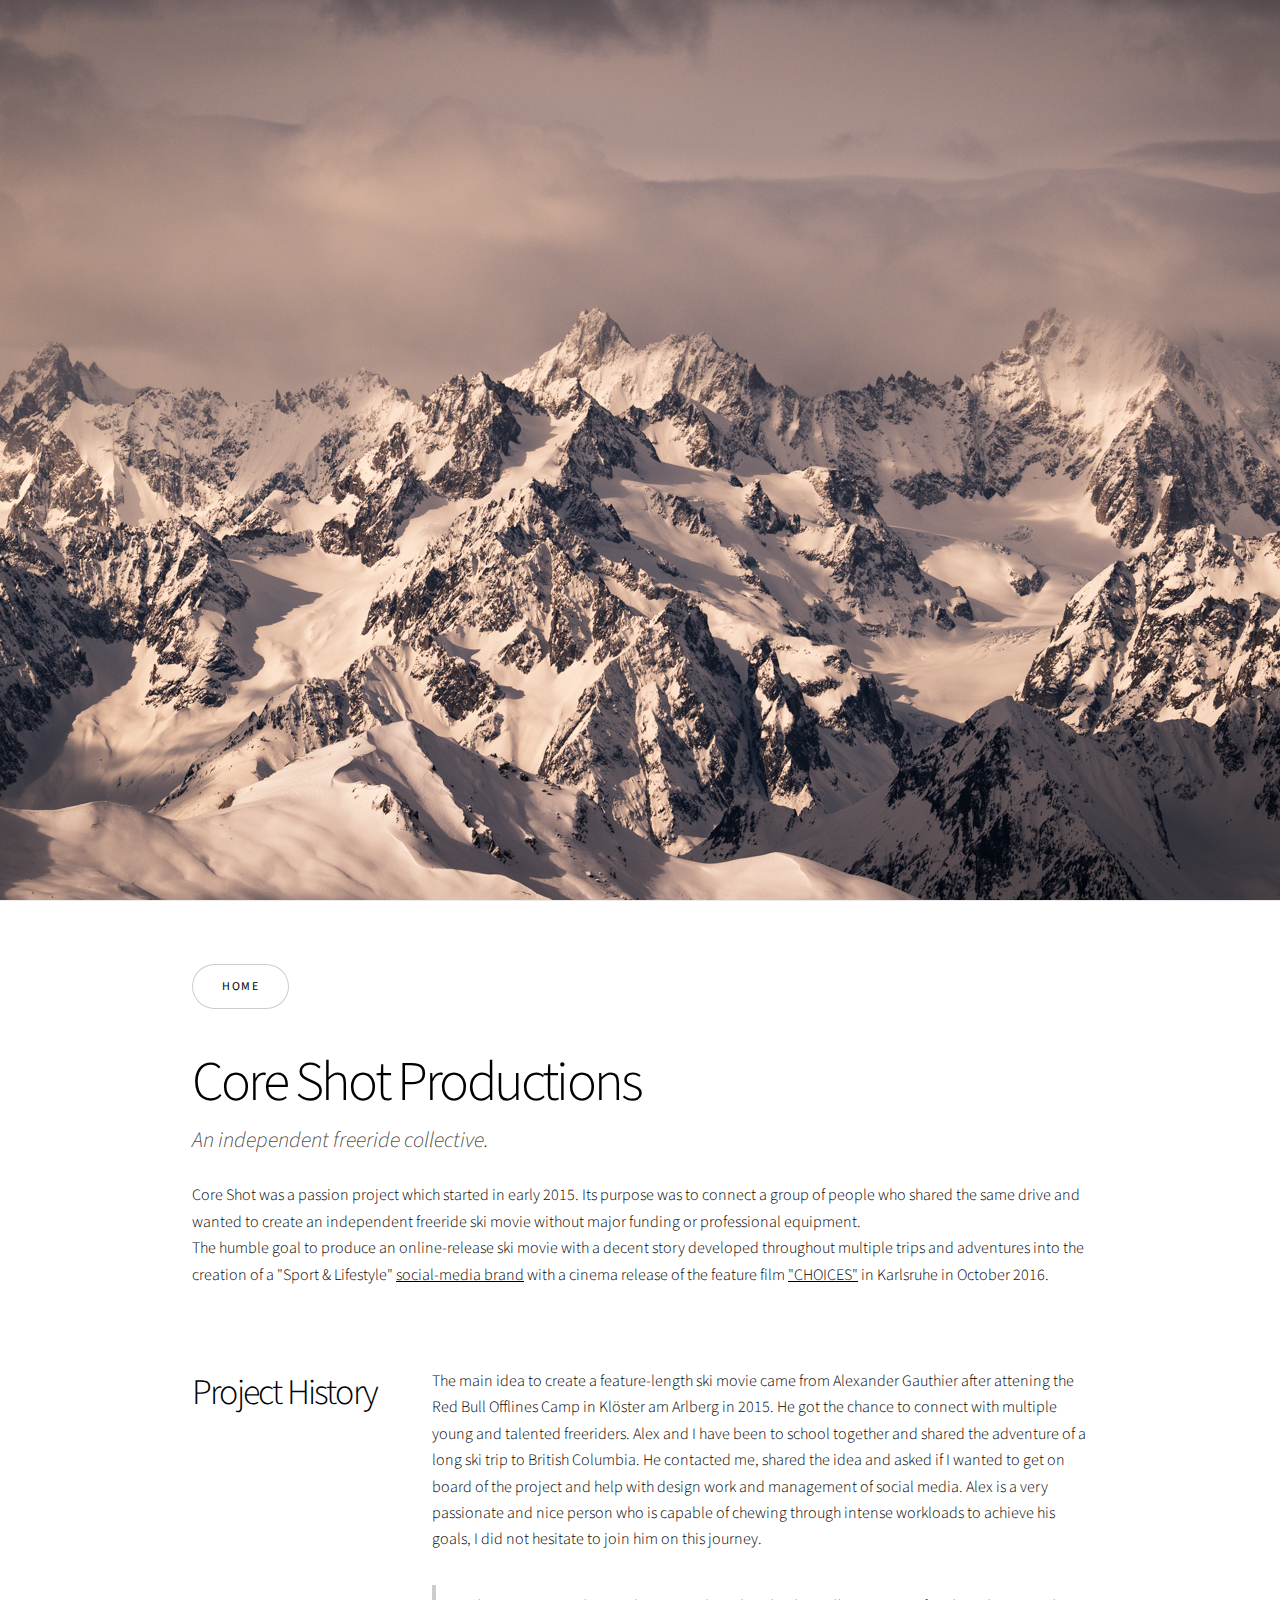
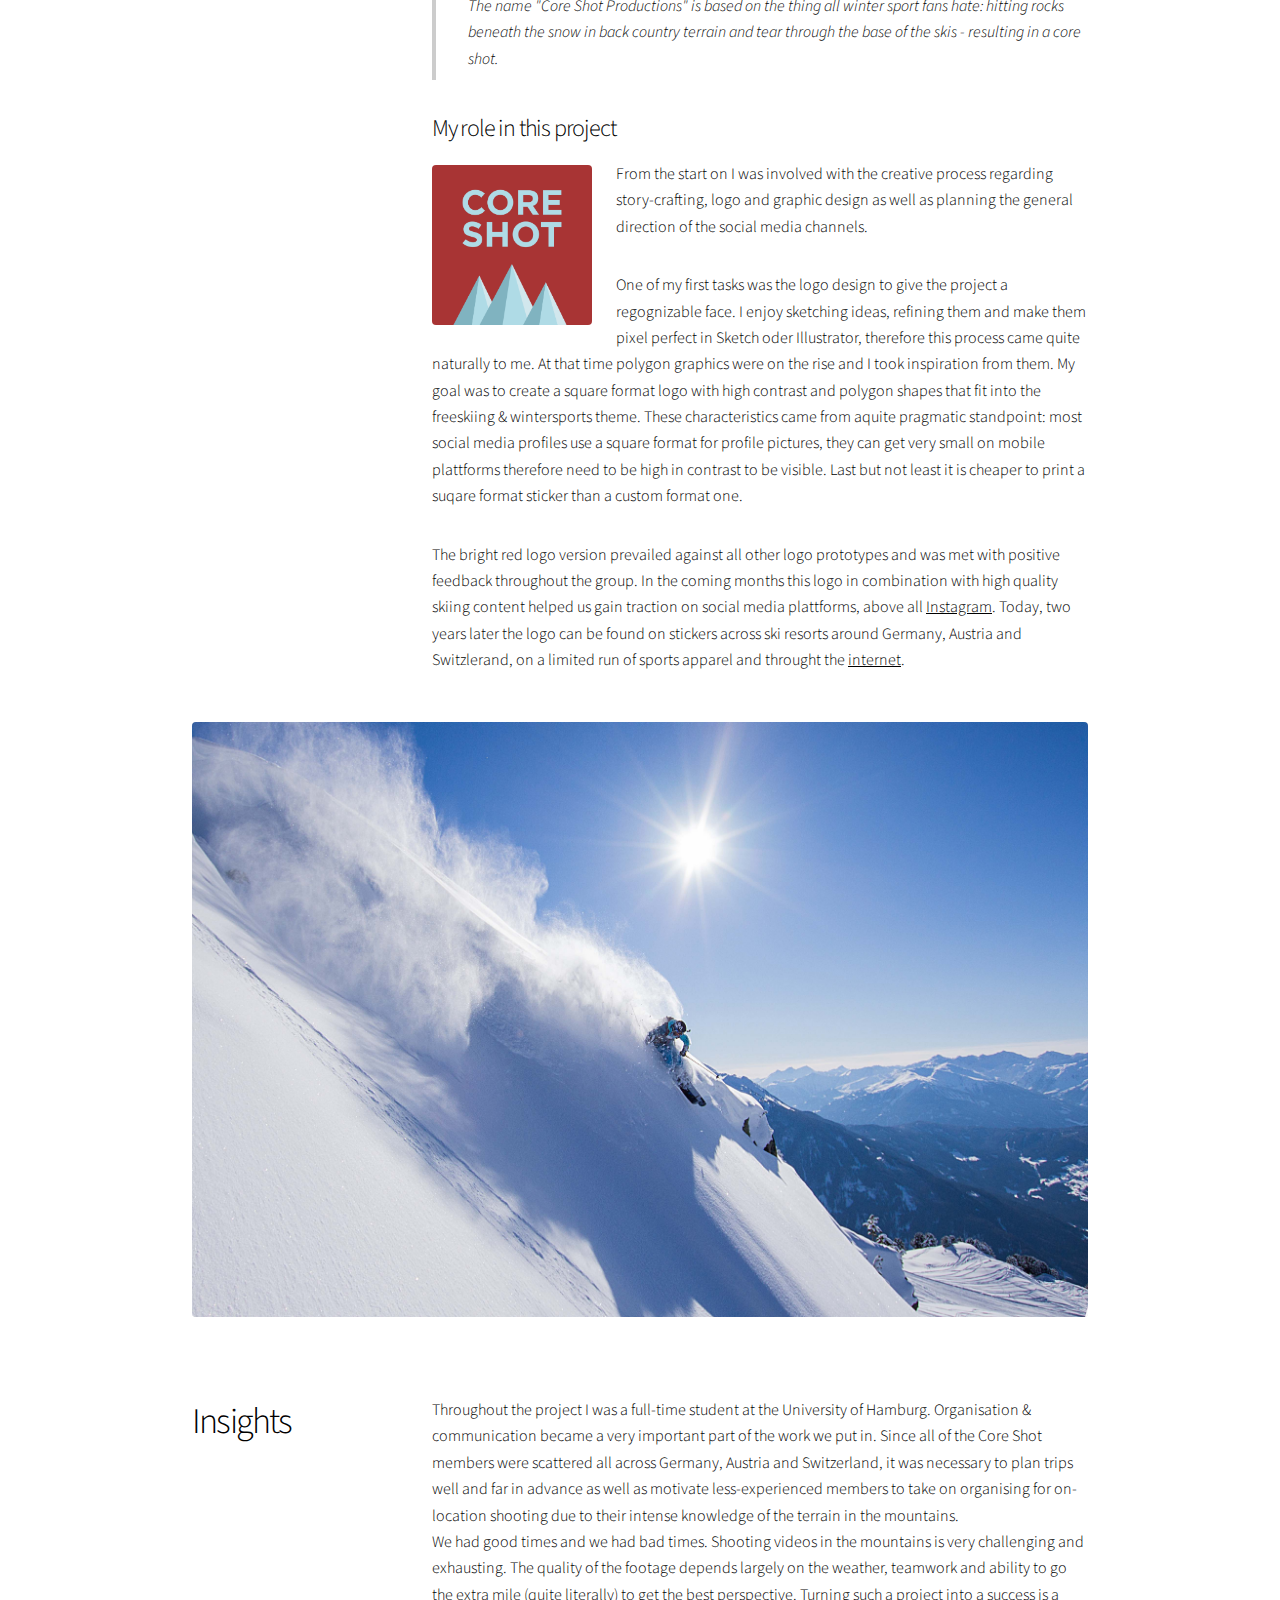
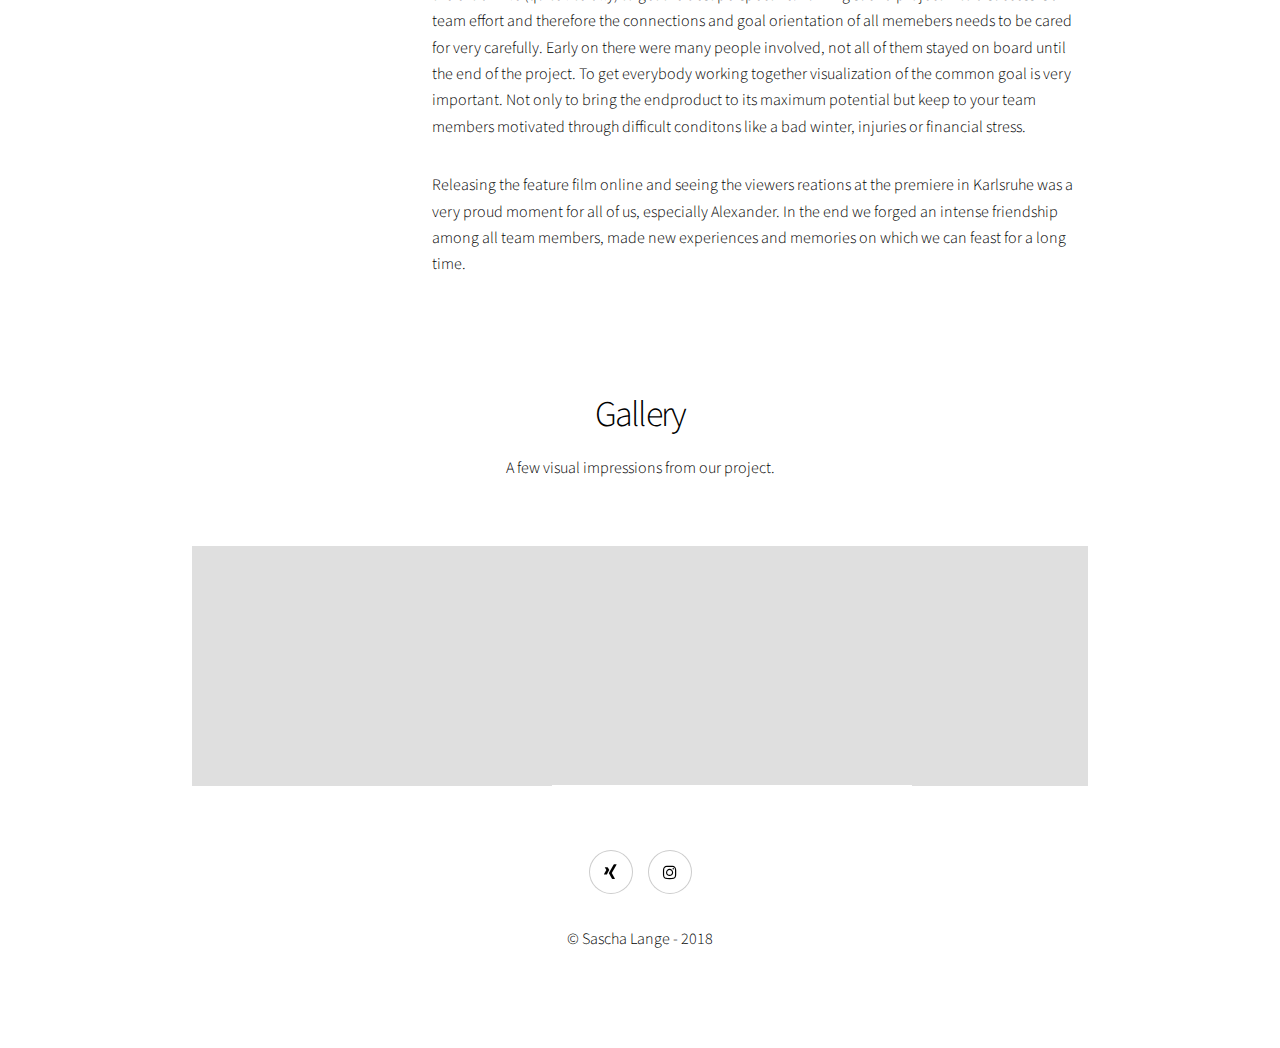
==== project1.html @ 3d16d7de "add: project detail pages" ====
<!DOCTYPE HTML>
<html>
	<head>
		<title>Sascha Lange</title>
		<meta charset="utf-8" />
		<meta name="viewport" content="width=device-width, initial-scale=1, user-scalable=no" />
		<link rel="stylesheet" href="assets/css/main.css" />
		<noscript><link rel="stylesheet" href="assets/css/noscript.css" /></noscript>
	</head>
	<body class="is-preload">

		<!-- Wrapper -->
			<div id="wrapper" class="divided">

					<!-- Top Image -->
					<section class="banner style2 image-position-center fullscreen onload-image-fade-in onload-content-fade-right">
						<div class="image">
							<img src="images/csp/pano.jpg" alt="" />
						</div>
					</section>

					<!-- Personal Project Part -->
					<section class="wrapper style1 align-left">
						<div class="inner">
							<ul class="actions">
								<li><a href="index.html" class="button default">Home</a></li>
							</ul>
							<!-- Abstract -->
							<div class="inner">
							<header>
							<h1>Core Shot Productions</h1>
							<p>An independent freeride collective.</p>
							</header>
							<p>Core Shot was a passion project which started in early 2015. Its purpose was to
								connect a group of people who shared the same drive and wanted to create an independent freeride ski movie without major funding or professional equipment. <br>
								The humble goal to produce an online-release ski movie with a decent story developed throughout multiple trips and adventures into the creation of a "Sport & Lifestyle" <a href="https://www.instagram.com/coreshotproductions/">social-media brand</a> with a cinema release of the feature film <a href="https://youtu.be/X77flBgc5w0">"CHOICES"</a> in Karlsruhe in October 2016.</p>
							<!-- Details -->
							<div class="index align-left">
								<section>
									<header>
										<h2>Project History<br>
										</h2>
									</header>
									<div class="content">
										
										<p>The main idea to create a feature-length ski movie came from Alexander Gauthier after attening the Red Bull Offlines Camp in Klöster am Arlberg in 2015. He got the chance to connect with multiple young and talented freeriders. Alex and I have been to school together and shared the adventure of a long ski trip to British Columbia. He contacted me, shared the idea and asked if I wanted to get on board of the project and help with design work and management of social media. Alex is a very passionate and nice person who is capable of chewing through intense workloads to achieve his goals, I did not hesitate to join him on this journey.</p>

										<blockquote>The name "Core Shot Productions" is based on the thing all winter sport fans hate: hitting rocks beneath the snow in back country terrain and tear through the base of the skis - resulting in a core shot. </blockquote>

										<h3>My role in this project</h3>
										<p><span class="image left lightbox"><img src="images/csp/logo.png" alt="" /></span>
											From the start on I was involved with the creative process regarding story-crafting, logo and graphic design as well as planning the general direction of the social media channels. <br>
											<p>One of my first tasks was the logo design to give the project a regognizable face. I enjoy sketching ideas, refining them and make them pixel perfect in Sketch oder Illustrator, therefore this process came quite naturally to me. At that time polygon graphics were on the rise and I took inspiration from them. My goal was to create a square format logo with high contrast and polygon shapes that fit into the freeskiing & wintersports theme.
											These characteristics came from aquite pragmatic standpoint: most social media profiles use a square format for profile pictures, they can get very small on mobile plattforms therefore need to be high in contrast to be visible. Last but not least it is cheaper to print a suqare format sticker than a custom format one.</p>
											The bright red logo version prevailed against all other logo prototypes and was met with positive feedback throughout the group. In the coming months this logo in combination with high quality skiing content helped us gain traction on social media plattforms, above all <a href="https://www.instagram.com/coreshotproductions/">Instagram</a>.
											Today, two years later the logo can be found on stickers across ski resorts around Germany, Austria and Switzlerand, on a limited run of sports apparel and throught the <a href="https://www.freeskiers.net/freeskiers-net-news/core-shot-productions-choices.html">internet</a>.
											</p>
									</div>
								</section>
							</div>
						</div>
					
					<!-- Main Photo -->

					<div class="banner">
						<div class="image fit">
							<img src="images/csp/01.jpg" alt="">
						</div>
					</div>


					<!-- Personal Project Part 2-->

						<div class="inner">
							<div class="index align-left">
								<section>
									<header>
										<h2>Insights<br>
										</h2>
									</header>
									<div class="content">
										<p>Throughout the project I was a full-time student at the University of Hamburg. Organisation & communication became a very important part of the work we put in. Since all of the Core Shot members were scattered all across Germany, Austria and Switzerland, it was necessary to plan trips well and far in advance as well as motivate less-experienced members to take on organising for on-location shooting due to their intense knowledge of the terrain in the mountains.<br>
										We had good times and we had bad times. Shooting videos in the mountains is very challenging and exhausting. The quality of the footage depends largely on the weather, teamwork and ability to go the extra mile (quite literally) to get the best perspective. Turning such a project into a success is a team effort and therefore the connections and goal orientation of all memebers needs to be cared for very carefully.
										Early on there were many people involved, not all of them stayed on board until the end of the project. To get everybody working together visualization of the common goal is very important. Not only to bring the endproduct to its maximum potential but keep to your team members motivated through difficult conditons like a bad winter, injuries or financial stress.
										</p>
										<p>
										Releasing the feature film online and seeing the viewers reations at the premiere in Karlsruhe was a very proud moment for all of us, especially Alexander. In the end we forged an intense friendship among all team members, made new experiences and memories on which we can feast for a long time.
										</p>
									</div>
								</section>
							</div>
						</div>
						<!-- Gallery -->

						<section class="wrapper style1 align-center">
							<div class="inner">
								<h2>Gallery</h2>
								<p>A few visual impressions from our project.</p>
							</div>

							<!-- Picture Elements -->
							<div class="gallery style2 medium lightbox onscroll-fade-in">
								<article>
									<a href="images/csp/00.jpg" class="image">
										<img src="images/csp/00.jpg" alt="" />
									</a>
									<div class="caption">
										<!-- <h3>Title</h3>
										<p>Lorem ipsum dolor amet, consectetur magna etiam elit. Etiam sed ultrices.</p> -->
										<ul class="actions fixed">
											<li><span class="button small">Details</span></li>
										</ul>
									</div>
								</article>
								<article>
									<a href="images/csp/01.jpg" class="image">
										<img src="images/csp/01.jpg" alt="" />
									</a>
									<div class="caption">
										<!-- <h3>Title</h3>
										<p>Lorem ipsum dolor amet, consectetur magna etiam elit. Etiam sed ultrices.</p> -->
										<ul class="actions fixed">
											<li><span class="button small">Details</span></li>
										</ul>
									</div>
								</article>
								<article>
									<a href="images/csp/02.jpg" class="image">
										<img src="images/csp/02.jpg" alt="" />
									</a>
									<div class="caption">
										<!-- <h3>Title</h3>
										<p>Lorem ipsum dolor amet, consectetur magna etiam elit. Etiam sed ultrices.</p> -->
										<ul class="actions fixed">
											<li><span class="button small">Details</span></li>
										</ul>
									</div>
								</article>
								<article>
									<a href="images/csp/03.jpg" class="image">
										<img src="images/csp/03.jpg" alt="" />
									</a>
									<div class="caption">
										<!-- <h3>Title</h3>
										<p>Lorem ipsum dolor amet, consectetur magna etiam elit. Etiam sed ultrices.</p> -->
										<ul class="actions fixed">
											<li><span class="button small">Details</span></li>
										</ul>
									</div>
								</article>
								<article>
									<a href="images/csp/04.jpg" class="image">
										<img src="images/csp/04.jpg" alt="" />
									</a>
									<div class="caption">
										<!-- <h3>Title</h3>
										<p>Lorem ipsum dolor amet, consectetur magna etiam elit. Etiam sed ultrices.</p> -->
										<ul class="actions fixed">
											<li><span class="button small">Details</span></li>
										</ul>
									</div>
								</article>
								<article>
									<a href="images/csp/05.jpg" class="image">
										<img src="images/csp/05.jpg" alt="" />
									</a>
									<div class="caption">
										<!-- <h3>Title</h3>
										<p>Lorem ipsum dolor amet, consectetur magna etiam elit. Etiam sed ultrices.</p> -->
										<ul class="actions fixed">
											<li><span class="button small">Details</span></li>
										</ul>
									</div>
								</article>
								<article>
									<a href="images/csp/06.jpg" class="image">
										<img src="images/csp/06.jpg" alt="" />
									</a>
									<div class="caption">
										<!-- <h3>Title</h3>
										<p>Lorem ipsum dolor amet, consectetur magna etiam elit. Etiam sed ultrices.</p> -->
										<ul class="actions fixed">
											<li><span class="button small">Details</span></li>
										</ul>
									</div>
								</article>
								<article>
									<a href="images/csp/07.jpg" class="image">
										<img src="images/csp/07.jpg" alt="" />
									</a>
									<div class="caption">
										<!-- <h3>Title</h3>
										<p>Lorem ipsum dolor amet, consectetur magna etiam elit. Etiam sed ultrices.</p> -->
										<ul class="actions fixed">
											<li><span class="button small">Details</span></li>
										</ul>
									</div>
								</article>
							</div>



					</section>

				
					
				

				<!-- Footer -->
					<footer class="wrapper style1 align-center">
						<div class="inner">
							<ul class="icons">
								<li><a href="https://www.xing.com/profile/Sascha_Lange65" class="icon style2 fa-xing"><span class="label">LinkedIn</span></a></li>
								<li><a href="https://www.instagram.com/slshdot/" class="icon style2 fa-instagram"><span class="label">Instagram</span></a></li>
								<!-- <li><a href="#" class="icon style2 fa-envelope"><span class="label">Email</span></a></li> -->
							</ul>
							<p>&copy; Sascha Lange - 2018
						</div>
					</footer>

			</div>

		<!-- Scripts -->
			<script src="assets/js/jquery.min.js"></script>
			<script src="assets/js/jquery.scrollex.min.js"></script>
			<script src="assets/js/jquery.scrolly.min.js"></script>
			<script src="assets/js/browser.min.js"></script>
			<script src="assets/js/breakpoints.min.js"></script>
			<script src="assets/js/util.js"></script>
			<script src="assets/js/main.js"></script>

	</body>
</html>
---- assets/css/main.css ----
@import url(font-awesome.min.css);
@import url("https://fonts.googleapis.com/css?family=Source+Sans+Pro:300,300i,400,400i");

/*
	Story by HTML5 UP
	html5up.net | @ajlkn
	Free for personal and commercial use under the CCA 3.0 license (html5up.net/license)
*/

html, body, div, span, applet, object,
iframe, h1, h2, h3, h4, h5, h6, p, blockquote,
pre, a, abbr, acronym, address, big, cite,
code, del, dfn, em, img, ins, kbd, q, s, samp,
small, strike, strong, sub, sup, tt, var, b,
u, i, center, dl, dt, dd, ol, ul, li, fieldset,
form, label, legend, table, caption, tbody,
tfoot, thead, tr, th, td, article, aside,
canvas, details, embed, figure, figcaption,
footer, header, hgroup, menu, nav, output, ruby,
section, summary, time, mark, audio, video {
	margin: 0;
	padding: 0;
	border: 0;
	font-size: 100%;
	font: inherit;
	vertical-align: baseline;}

article, aside, details, figcaption, figure,
footer, header, hgroup, menu, nav, section {
	display: block;}

body {
	line-height: 1;
}

ol, ul {
	list-style: none;
}

blockquote, q {
	quotes: none;
}

	blockquote:before, blockquote:after, q:before, q:after {
		content: '';
		content: none;
	}

table {
	border-collapse: collapse;
	border-spacing: 0;
}

body {
	-webkit-text-size-adjust: none;
}

mark {
	background-color: transparent;
	color: inherit;
}

input::-moz-focus-inner {
	border: 0;
	padding: 0;
}

input, select, textarea {
	-moz-appearance: none;
	-webkit-appearance: none;
	-ms-appearance: none;
	appearance: none;
}

/* Basic */

	@-ms-viewport {
		width: device-width;
	}

	body {
		-ms-overflow-style: scrollbar;
	}

	@media screen and (max-width: 480px) {

		html, body {
			min-width: 320px;
		}

	}

	html {
		box-sizing: border-box;
	}

	*, *:before, *:after {
		box-sizing: inherit;
	}

	body {
		background: #ffffff;
	}

		body.is-preload *, body.is-preload *:before, body.is-preload *:after {
			-moz-animation: none !important;
			-webkit-animation: none !important;
			-ms-animation: none !important;
			animation: none !important;
			-moz-transition: none !important;
			-webkit-transition: none !important;
			-ms-transition: none !important;
			transition: none !important;
		}

/* Type */

	html {
		font-size: 18pt;
	}

		@media screen and (max-width: 1680px) {

			html {
				font-size: 14pt;
			}

		}

		@media screen and (max-width: 1280px) {

			html {
				font-size: 12pt;
			}

		}

		@media screen and (max-width: 736px) {

			html {
				font-size: 11pt;
			}

		}

		@media screen and (max-width: 360px) {

			html {
				font-size: 10pt;
			}

		}

	body {
		background-color: #ffffff;
		color: #000000;
	}

	body, input, select, textarea {
		font-family: "Source Sans Pro", Helvetica, sans-serif;
		font-size: 1rem;
		font-weight: 300;
		line-height: 1.65;
	}

	a {
		-moz-transition: color 0.2s ease-in-out;
		-webkit-transition: color 0.2s ease-in-out;
		-ms-transition: color 0.2s ease-in-out;
		transition: color 0.2s ease-in-out;
		text-decoration: underline;
	}

		a:hover {
			text-decoration: none;
		}

	strong, b {
		font-weight: 400;
	}

	em, i {
		font-style: italic;
	}

	p {
		margin: 0 0 2rem 0;
	}

		p.major {
			font-size: 1.25rem;
		}

	h1, h2, h3, h4, h5, h6 {
		font-weight: 300;
		line-height: 1.375;
		letter-spacing: -0.05em;
		margin: 0 0 1rem 0;
	}

		h1 a, h2 a, h3 a, h4 a, h5 a, h6 a {
			color: inherit;
			text-decoration: none;
		}

	h1 {
		font-size: 3.5rem;
		line-height: 1.2;
	}

	h2 {
		font-size: 2.25rem;
	}

	h3 {
		font-size: 1.5rem;
	}

	h4 {
		font-size: 1.1rem;
	}

	h5 {
		font-size: 0.9rem;
	}

	h6 {
		font-size: 0.7rem;
	}

	sub {
		font-size: 0.8rem;
		position: relative;
		top: 0.5rem;
	}

	sup {
		font-size: 0.8rem;
		position: relative;
		top: -0.5rem;
	}

	blockquote {
		border-left: solid 4px;
		font-style: italic;
		margin: 0 0 2rem 0;
		padding: 0.5rem 0 0.5rem 2rem;
	}

	code {
		border-radius: 4px;
		font-family: "Courier New", monospace;
		font-size: 0.9em;
		margin: 0 0.25rem;
		padding: 0.25rem 0.325rem;
	}

	pre {
		-webkit-overflow-scrolling: touch;
		font-family: "Courier New", monospace;
		font-size: 0.9em;
		margin: 0 0 2rem 0;
	}

		pre code {
			display: block;
			line-height: 1.5;
			padding: 0.75rem 1rem;
			overflow-x: auto;
		}

	hr {
		border: 0;
		border-bottom: solid 1px;
		margin: 2.5rem 0;
	}

		hr.major {
			margin: 3.5rem 0;
		}

	.align-left {
		text-align: left;
	}

	.align-center {
		text-align: center;
	}

	.align-right {
		text-align: right;
	}

	@media screen and (max-width: 736px) {

		p.major {
			font-size: 1.1rem;
		}

		h1 {
			font-size: 2.5rem;
		}

		h2 {
			font-size: 2rem;
		}

		h3 {
			font-size: 1.25rem;
		}

		h4 {
			font-size: 1rem;
		}

	}

	input, select, textarea {
		color: #000000;
	}

	a {
		color: #000000;
	}

		a:hover {
			color: #47D3E5;
		}

	strong, b {
		color: #000000;
	}

	h1, h2, h3, h4, h5, h6 {
		color: #000000;
	}

	blockquote {
		border-left-color: rgba(0, 0, 0, 0.2);
	}

	code {
		background: rgba(0, 0, 0, 0.05);
		border-color: rgba(0, 0, 0, 0.2);
	}

	hr {
		border-bottom-color: rgba(0, 0, 0, 0.2);
	}

/* Row */

	.row {
		display: flex;
		flex-wrap: wrap;
		box-sizing: border-box;
		align-items: stretch;
	}

		.row > * {
			box-sizing: border-box;
		}

		.row.gtr-uniform > * > :last-child {
			margin-bottom: 0;
		}

		.row.aln-left {
			justify-content: flex-start;
		}

		.row.aln-center {
			justify-content: center;
		}

		.row.aln-right {
			justify-content: flex-end;
		}

		.row.aln-top {
			align-items: flex-start;
		}

		.row.aln-middle {
			align-items: center;
		}

		.row.aln-bottom {
			align-items: flex-end;
		}

		.row > .imp {
			order: -1;
		}

		.row > .col-1 {
			width: 8.3333333333%;
		}

		.row > .off-1 {
			margin-left: 8.3333333333%;
		}

		.row > .col-2 {
			width: 16.6666666667%;
		}

		.row > .off-2 {
			margin-left: 16.6666666667%;
		}

		.row > .col-3 {
			width: 25%;
		}

		.row > .off-3 {
			margin-left: 25%;
		}

		.row > .col-4 {
			width: 33.3333333333%;
		}

		.row > .off-4 {
			margin-left: 33.3333333333%;
		}

		.row > .col-5 {
			width: 41.6666666667%;
		}

		.row > .off-5 {
			margin-left: 41.6666666667%;
		}

		.row > .col-6 {
			width: 50%;
		}

		.row > .off-6 {
			margin-left: 50%;
		}

		.row > .col-7 {
			width: 58.3333333333%;
		}

		.row > .off-7 {
			margin-left: 58.3333333333%;
		}

		.row > .col-8 {
			width: 66.6666666667%;
		}

		.row > .off-8 {
			margin-left: 66.6666666667%;
		}

		.row > .col-9 {
			width: 75%;
		}

		.row > .off-9 {
			margin-left: 75%;
		}

		.row > .col-10 {
			width: 83.3333333333%;
		}

		.row > .off-10 {
			margin-left: 83.3333333333%;
		}

		.row > .col-11 {
			width: 91.6666666667%;
		}

		.row > .off-11 {
			margin-left: 91.6666666667%;
		}

		.row > .col-12 {
			width: 100%;
		}

		.row > .off-12 {
			margin-left: 100%;
		}

		.row.gtr-0 {
			margin-top: 0;
			margin-left: 0rem;
		}

			.row.gtr-0 > * {
				padding: 0 0 0 0rem;
			}

			.row.gtr-0.gtr-uniform {
				margin-top: 0rem;
			}

				.row.gtr-0.gtr-uniform > * {
					padding-top: 0rem;
				}

		.row.gtr-25 {
			margin-top: 0;
			margin-left: -0.5rem;
		}

			.row.gtr-25 > * {
				padding: 0 0 0 0.5rem;
			}

			.row.gtr-25.gtr-uniform {
				margin-top: -0.5rem;
			}

				.row.gtr-25.gtr-uniform > * {
					padding-top: 0.5rem;
				}

		.row.gtr-50 {
			margin-top: 0;
			margin-left: -1rem;
		}

			.row.gtr-50 > * {
				padding: 0 0 0 1rem;
			}

			.row.gtr-50.gtr-uniform {
				margin-top: -1rem;
			}

				.row.gtr-50.gtr-uniform > * {
					padding-top: 1rem;
				}

		.row {
			margin-top: 0;
			margin-left: -2rem;
		}

			.row > * {
				padding: 0 0 0 2rem;
			}

			.row.gtr-uniform {
				margin-top: -2rem;
			}

				.row.gtr-uniform > * {
					padding-top: 2rem;
				}

		.row.gtr-150 {
			margin-top: 0;
			margin-left: -3rem;
		}

			.row.gtr-150 > * {
				padding: 0 0 0 3rem;
			}

			.row.gtr-150.gtr-uniform {
				margin-top: -3rem;
			}

				.row.gtr-150.gtr-uniform > * {
					padding-top: 3rem;
				}

		.row.gtr-200 {
			margin-top: 0;
			margin-left: -4rem;
		}

			.row.gtr-200 > * {
				padding: 0 0 0 4rem;
			}

			.row.gtr-200.gtr-uniform {
				margin-top: -4rem;
			}

				.row.gtr-200.gtr-uniform > * {
					padding-top: 4rem;
				}

		@media screen and (max-width: 1680px) {

			.row {
				display: flex;
				flex-wrap: wrap;
				box-sizing: border-box;
				align-items: stretch;
			}

				.row > * {
					box-sizing: border-box;
				}

				.row.gtr-uniform > * > :last-child {
					margin-bottom: 0;
				}

				.row.aln-left {
					justify-content: flex-start;
				}

				.row.aln-center {
					justify-content: center;
				}

				.row.aln-right {
					justify-content: flex-end;
				}

				.row.aln-top {
					align-items: flex-start;
				}

				.row.aln-middle {
					align-items: center;
				}

				.row.aln-bottom {
					align-items: flex-end;
				}

				.row > .imp-xlarge {
					order: -1;
				}

				.row > .col-1-xlarge {
					width: 8.3333333333%;
				}

				.row > .off-1-xlarge {
					margin-left: 8.3333333333%;
				}

				.row > .col-2-xlarge {
					width: 16.6666666667%;
				}

				.row > .off-2-xlarge {
					margin-left: 16.6666666667%;
				}

				.row > .col-3-xlarge {
					width: 25%;
				}

				.row > .off-3-xlarge {
					margin-left: 25%;
				}

				.row > .col-4-xlarge {
					width: 33.3333333333%;
				}

				.row > .off-4-xlarge {
					margin-left: 33.3333333333%;
				}

				.row > .col-5-xlarge {
					width: 41.6666666667%;
				}

				.row > .off-5-xlarge {
					margin-left: 41.6666666667%;
				}

				.row > .col-6-xlarge {
					width: 50%;
				}

				.row > .off-6-xlarge {
					margin-left: 50%;
				}

				.row > .col-7-xlarge {
					width: 58.3333333333%;
				}

				.row > .off-7-xlarge {
					margin-left: 58.3333333333%;
				}

				.row > .col-8-xlarge {
					width: 66.6666666667%;
				}

				.row > .off-8-xlarge {
					margin-left: 66.6666666667%;
				}

				.row > .col-9-xlarge {
					width: 75%;
				}

				.row > .off-9-xlarge {
					margin-left: 75%;
				}

				.row > .col-10-xlarge {
					width: 83.3333333333%;
				}

				.row > .off-10-xlarge {
					margin-left: 83.3333333333%;
				}

				.row > .col-11-xlarge {
					width: 91.6666666667%;
				}

				.row > .off-11-xlarge {
					margin-left: 91.6666666667%;
				}

				.row > .col-12-xlarge {
					width: 100%;
				}

				.row > .off-12-xlarge {
					margin-left: 100%;
				}

				.row.gtr-0 {
					margin-top: 0;
					margin-left: 0rem;
				}

					.row.gtr-0 > * {
						padding: 0 0 0 0rem;
					}

					.row.gtr-0.gtr-uniform {
						margin-top: 0rem;
					}

						.row.gtr-0.gtr-uniform > * {
							padding-top: 0rem;
						}

				.row.gtr-25 {
					margin-top: 0;
					margin-left: -0.5rem;
				}

					.row.gtr-25 > * {
						padding: 0 0 0 0.5rem;
					}

					.row.gtr-25.gtr-uniform {
						margin-top: -0.5rem;
					}

						.row.gtr-25.gtr-uniform > * {
							padding-top: 0.5rem;
						}

				.row.gtr-50 {
					margin-top: 0;
					margin-left: -1rem;
				}

					.row.gtr-50 > * {
						padding: 0 0 0 1rem;
					}

					.row.gtr-50.gtr-uniform {
						margin-top: -1rem;
					}

						.row.gtr-50.gtr-uniform > * {
							padding-top: 1rem;
						}

				.row {
					margin-top: 0;
					margin-left: -2rem;
				}

					.row > * {
						padding: 0 0 0 2rem;
					}

					.row.gtr-uniform {
						margin-top: -2rem;
					}

						.row.gtr-uniform > * {
							padding-top: 2rem;
						}

				.row.gtr-150 {
					margin-top: 0;
					margin-left: -3rem;
				}

					.row.gtr-150 > * {
						padding: 0 0 0 3rem;
					}

					.row.gtr-150.gtr-uniform {
						margin-top: -3rem;
					}

						.row.gtr-150.gtr-uniform > * {
							padding-top: 3rem;
						}

				.row.gtr-200 {
					margin-top: 0;
					margin-left: -4rem;
				}

					.row.gtr-200 > * {
						padding: 0 0 0 4rem;
					}

					.row.gtr-200.gtr-uniform {
						margin-top: -4rem;
					}

						.row.gtr-200.gtr-uniform > * {
							padding-top: 4rem;
						}

		}

		@media screen and (max-width: 1280px) {

			.row {
				display: flex;
				flex-wrap: wrap;
				box-sizing: border-box;
				align-items: stretch;
			}

				.row > * {
					box-sizing: border-box;
				}

				.row.gtr-uniform > * > :last-child {
					margin-bottom: 0;
				}

				.row.aln-left {
					justify-content: flex-start;
				}

				.row.aln-center {
					justify-content: center;
				}

				.row.aln-right {
					justify-content: flex-end;
				}

				.row.aln-top {
					align-items: flex-start;
				}

				.row.aln-middle {
					align-items: center;
				}

				.row.aln-bottom {
					align-items: flex-end;
				}

				.row > .imp-large {
					order: -1;
				}

				.row > .col-1-large {
					width: 8.3333333333%;
				}

				.row > .off-1-large {
					margin-left: 8.3333333333%;
				}

				.row > .col-2-large {
					width: 16.6666666667%;
				}

				.row > .off-2-large {
					margin-left: 16.6666666667%;
				}

				.row > .col-3-large {
					width: 25%;
				}

				.row > .off-3-large {
					margin-left: 25%;
				}

				.row > .col-4-large {
					width: 33.3333333333%;
				}

				.row > .off-4-large {
					margin-left: 33.3333333333%;
				}

				.row > .col-5-large {
					width: 41.6666666667%;
				}

				.row > .off-5-large {
					margin-left: 41.6666666667%;
				}

				.row > .col-6-large {
					width: 50%;
				}

				.row > .off-6-large {
					margin-left: 50%;
				}

				.row > .col-7-large {
					width: 58.3333333333%;
				}

				.row > .off-7-large {
					margin-left: 58.3333333333%;
				}

				.row > .col-8-large {
					width: 66.6666666667%;
				}

				.row > .off-8-large {
					margin-left: 66.6666666667%;
				}

				.row > .col-9-large {
					width: 75%;
				}

				.row > .off-9-large {
					margin-left: 75%;
				}

				.row > .col-10-large {
					width: 83.3333333333%;
				}

				.row > .off-10-large {
					margin-left: 83.3333333333%;
				}

				.row > .col-11-large {
					width: 91.6666666667%;
				}

				.row > .off-11-large {
					margin-left: 91.6666666667%;
				}

				.row > .col-12-large {
					width: 100%;
				}

				.row > .off-12-large {
					margin-left: 100%;
				}

				.row.gtr-0 {
					margin-top: 0;
					margin-left: 0rem;
				}

					.row.gtr-0 > * {
						padding: 0 0 0 0rem;
					}

					.row.gtr-0.gtr-uniform {
						margin-top: 0rem;
					}

						.row.gtr-0.gtr-uniform > * {
							padding-top: 0rem;
						}

				.row.gtr-25 {
					margin-top: 0;
					margin-left: -0.5rem;
				}

					.row.gtr-25 > * {
						padding: 0 0 0 0.5rem;
					}

					.row.gtr-25.gtr-uniform {
						margin-top: -0.5rem;
					}

						.row.gtr-25.gtr-uniform > * {
							padding-top: 0.5rem;
						}

				.row.gtr-50 {
					margin-top: 0;
					margin-left: -1rem;
				}

					.row.gtr-50 > * {
						padding: 0 0 0 1rem;
					}

					.row.gtr-50.gtr-uniform {
						margin-top: -1rem;
					}

						.row.gtr-50.gtr-uniform > * {
							padding-top: 1rem;
						}

				.row {
					margin-top: 0;
					margin-left: -2rem;
				}

					.row > * {
						padding: 0 0 0 2rem;
					}

					.row.gtr-uniform {
						margin-top: -2rem;
					}

						.row.gtr-uniform > * {
							padding-top: 2rem;
						}

				.row.gtr-150 {
					margin-top: 0;
					margin-left: -3rem;
				}

					.row.gtr-150 > * {
						padding: 0 0 0 3rem;
					}

					.row.gtr-150.gtr-uniform {
						margin-top: -3rem;
					}

						.row.gtr-150.gtr-uniform > * {
							padding-top: 3rem;
						}

				.row.gtr-200 {
					margin-top: 0;
					margin-left: -4rem;
				}

					.row.gtr-200 > * {
						padding: 0 0 0 4rem;
					}

					.row.gtr-200.gtr-uniform {
						margin-top: -4rem;
					}

						.row.gtr-200.gtr-uniform > * {
							padding-top: 4rem;
						}

		}

		@media screen and (max-width: 980px) {

			.row {
				display: flex;
				flex-wrap: wrap;
				box-sizing: border-box;
				align-items: stretch;
			}

				.row > * {
					box-sizing: border-box;
				}

				.row.gtr-uniform > * > :last-child {
					margin-bottom: 0;
				}

				.row.aln-left {
					justify-content: flex-start;
				}

				.row.aln-center {
					justify-content: center;
				}

				.row.aln-right {
					justify-content: flex-end;
				}

				.row.aln-top {
					align-items: flex-start;
				}

				.row.aln-middle {
					align-items: center;
				}

				.row.aln-bottom {
					align-items: flex-end;
				}

				.row > .imp-medium {
					order: -1;
				}

				.row > .col-1-medium {
					width: 8.3333333333%;
				}

				.row > .off-1-medium {
					margin-left: 8.3333333333%;
				}

				.row > .col-2-medium {
					width: 16.6666666667%;
				}

				.row > .off-2-medium {
					margin-left: 16.6666666667%;
				}

				.row > .col-3-medium {
					width: 25%;
				}

				.row > .off-3-medium {
					margin-left: 25%;
				}

				.row > .col-4-medium {
					width: 33.3333333333%;
				}

				.row > .off-4-medium {
					margin-left: 33.3333333333%;
				}

				.row > .col-5-medium {
					width: 41.6666666667%;
				}

				.row > .off-5-medium {
					margin-left: 41.6666666667%;
				}

				.row > .col-6-medium {
					width: 50%;
				}

				.row > .off-6-medium {
					margin-left: 50%;
				}

				.row > .col-7-medium {
					width: 58.3333333333%;
				}

				.row > .off-7-medium {
					margin-left: 58.3333333333%;
				}

				.row > .col-8-medium {
					width: 66.6666666667%;
				}

				.row > .off-8-medium {
					margin-left: 66.6666666667%;
				}

				.row > .col-9-medium {
					width: 75%;
				}

				.row > .off-9-medium {
					margin-left: 75%;
				}

				.row > .col-10-medium {
					width: 83.3333333333%;
				}

				.row > .off-10-medium {
					margin-left: 83.3333333333%;
				}

				.row > .col-11-medium {
					width: 91.6666666667%;
				}

				.row > .off-11-medium {
					margin-left: 91.6666666667%;
				}

				.row > .col-12-medium {
					width: 100%;
				}

				.row > .off-12-medium {
					margin-left: 100%;
				}

				.row.gtr-0 {
					margin-top: 0;
					margin-left: 0rem;
				}

					.row.gtr-0 > * {
						padding: 0 0 0 0rem;
					}

					.row.gtr-0.gtr-uniform {
						margin-top: 0rem;
					}

						.row.gtr-0.gtr-uniform > * {
							padding-top: 0rem;
						}

				.row.gtr-25 {
					margin-top: 0;
					margin-left: -0.5rem;
				}

					.row.gtr-25 > * {
						padding: 0 0 0 0.5rem;
					}

					.row.gtr-25.gtr-uniform {
						margin-top: -0.5rem;
					}

						.row.gtr-25.gtr-uniform > * {
							padding-top: 0.5rem;
						}

				.row.gtr-50 {
					margin-top: 0;
					margin-left: -1rem;
				}

					.row.gtr-50 > * {
						padding: 0 0 0 1rem;
					}

					.row.gtr-50.gtr-uniform {
						margin-top: -1rem;
					}

						.row.gtr-50.gtr-uniform > * {
							padding-top: 1rem;
						}

				.row {
					margin-top: 0;
					margin-left: -2rem;
				}

					.row > * {
						padding: 0 0 0 2rem;
					}

					.row.gtr-uniform {
						margin-top: -2rem;
					}

						.row.gtr-uniform > * {
							padding-top: 2rem;
						}

				.row.gtr-150 {
					margin-top: 0;
					margin-left: -3rem;
				}

					.row.gtr-150 > * {
						padding: 0 0 0 3rem;
					}

					.row.gtr-150.gtr-uniform {
						margin-top: -3rem;
					}

						.row.gtr-150.gtr-uniform > * {
							padding-top: 3rem;
						}

				.row.gtr-200 {
					margin-top: 0;
					margin-left: -4rem;
				}

					.row.gtr-200 > * {
						padding: 0 0 0 4rem;
					}

					.row.gtr-200.gtr-uniform {
						margin-top: -4rem;
					}

						.row.gtr-200.gtr-uniform > * {
							padding-top: 4rem;
						}

		}

		@media screen and (max-width: 736px) {

			.row {
				display: flex;
				flex-wrap: wrap;
				box-sizing: border-box;
				align-items: stretch;
			}

				.row > * {
					box-sizing: border-box;
				}

				.row.gtr-uniform > * > :last-child {
					margin-bottom: 0;
				}

				.row.aln-left {
					justify-content: flex-start;
				}

				.row.aln-center {
					justify-content: center;
				}

				.row.aln-right {
					justify-content: flex-end;
				}

				.row.aln-top {
					align-items: flex-start;
				}

				.row.aln-middle {
					align-items: center;
				}

				.row.aln-bottom {
					align-items: flex-end;
				}

				.row > .imp-small {
					order: -1;
				}

				.row > .col-1-small {
					width: 8.3333333333%;
				}

				.row > .off-1-small {
					margin-left: 8.3333333333%;
				}

				.row > .col-2-small {
					width: 16.6666666667%;
				}

				.row > .off-2-small {
					margin-left: 16.6666666667%;
				}

				.row > .col-3-small {
					width: 25%;
				}

				.row > .off-3-small {
					margin-left: 25%;
				}

				.row > .col-4-small {
					width: 33.3333333333%;
				}

				.row > .off-4-small {
					margin-left: 33.3333333333%;
				}

				.row > .col-5-small {
					width: 41.6666666667%;
				}

				.row > .off-5-small {
					margin-left: 41.6666666667%;
				}

				.row > .col-6-small {
					width: 50%;
				}

				.row > .off-6-small {
					margin-left: 50%;
				}

				.row > .col-7-small {
					width: 58.3333333333%;
				}

				.row > .off-7-small {
					margin-left: 58.3333333333%;
				}

				.row > .col-8-small {
					width: 66.6666666667%;
				}

				.row > .off-8-small {
					margin-left: 66.6666666667%;
				}

				.row > .col-9-small {
					width: 75%;
				}

				.row > .off-9-small {
					margin-left: 75%;
				}

				.row > .col-10-small {
					width: 83.3333333333%;
				}

				.row > .off-10-small {
					margin-left: 83.3333333333%;
				}

				.row > .col-11-small {
					width: 91.6666666667%;
				}

				.row > .off-11-small {
					margin-left: 91.6666666667%;
				}

				.row > .col-12-small {
					width: 100%;
				}

				.row > .off-12-small {
					margin-left: 100%;
				}

				.row.gtr-0 {
					margin-top: 0;
					margin-left: 0rem;
				}

					.row.gtr-0 > * {
						padding: 0 0 0 0rem;
					}

					.row.gtr-0.gtr-uniform {
						margin-top: 0rem;
					}

						.row.gtr-0.gtr-uniform > * {
							padding-top: 0rem;
						}

				.row.gtr-25 {
					margin-top: 0;
					margin-left: -0.5rem;
				}

					.row.gtr-25 > * {
						padding: 0 0 0 0.5rem;
					}

					.row.gtr-25.gtr-uniform {
						margin-top: -0.5rem;
					}

						.row.gtr-25.gtr-uniform > * {
							padding-top: 0.5rem;
						}

				.row.gtr-50 {
					margin-top: 0;
					margin-left: -1rem;
				}

					.row.gtr-50 > * {
						padding: 0 0 0 1rem;
					}

					.row.gtr-50.gtr-uniform {
						margin-top: -1rem;
					}

						.row.gtr-50.gtr-uniform > * {
							padding-top: 1rem;
						}

				.row {
					margin-top: 0;
					margin-left: -2rem;
				}

					.row > * {
						padding: 0 0 0 2rem;
					}

					.row.gtr-uniform {
						margin-top: -2rem;
					}

						.row.gtr-uniform > * {
							padding-top: 2rem;
						}

				.row.gtr-150 {
					margin-top: 0;
					margin-left: -3rem;
				}

					.row.gtr-150 > * {
						padding: 0 0 0 3rem;
					}

					.row.gtr-150.gtr-uniform {
						margin-top: -3rem;
					}

						.row.gtr-150.gtr-uniform > * {
							padding-top: 3rem;
						}

				.row.gtr-200 {
					margin-top: 0;
					margin-left: -4rem;
				}

					.row.gtr-200 > * {
						padding: 0 0 0 4rem;
					}

					.row.gtr-200.gtr-uniform {
						margin-top: -4rem;
					}

						.row.gtr-200.gtr-uniform > * {
							padding-top: 4rem;
						}

		}

		@media screen and (max-width: 480px) {

			.row {
				display: flex;
				flex-wrap: wrap;
				box-sizing: border-box;
				align-items: stretch;
			}

				.row > * {
					box-sizing: border-box;
				}

				.row.gtr-uniform > * > :last-child {
					margin-bottom: 0;
				}

				.row.aln-left {
					justify-content: flex-start;
				}

				.row.aln-center {
					justify-content: center;
				}

				.row.aln-right {
					justify-content: flex-end;
				}

				.row.aln-top {
					align-items: flex-start;
				}

				.row.aln-middle {
					align-items: center;
				}

				.row.aln-bottom {
					align-items: flex-end;
				}

				.row > .imp-xsmall {
					order: -1;
				}

				.row > .col-1-xsmall {
					width: 8.3333333333%;
				}

				.row > .off-1-xsmall {
					margin-left: 8.3333333333%;
				}

				.row > .col-2-xsmall {
					width: 16.6666666667%;
				}

				.row > .off-2-xsmall {
					margin-left: 16.6666666667%;
				}

				.row > .col-3-xsmall {
					width: 25%;
				}

				.row > .off-3-xsmall {
					margin-left: 25%;
				}

				.row > .col-4-xsmall {
					width: 33.3333333333%;
				}

				.row > .off-4-xsmall {
					margin-left: 33.3333333333%;
				}

				.row > .col-5-xsmall {
					width: 41.6666666667%;
				}

				.row > .off-5-xsmall {
					margin-left: 41.6666666667%;
				}

				.row > .col-6-xsmall {
					width: 50%;
				}

				.row > .off-6-xsmall {
					margin-left: 50%;
				}

				.row > .col-7-xsmall {
					width: 58.3333333333%;
				}

				.row > .off-7-xsmall {
					margin-left: 58.3333333333%;
				}

				.row > .col-8-xsmall {
					width: 66.6666666667%;
				}

				.row > .off-8-xsmall {
					margin-left: 66.6666666667%;
				}

				.row > .col-9-xsmall {
					width: 75%;
				}

				.row > .off-9-xsmall {
					margin-left: 75%;
				}

				.row > .col-10-xsmall {
					width: 83.3333333333%;
				}

				.row > .off-10-xsmall {
					margin-left: 83.3333333333%;
				}

				.row > .col-11-xsmall {
					width: 91.6666666667%;
				}

				.row > .off-11-xsmall {
					margin-left: 91.6666666667%;
				}

				.row > .col-12-xsmall {
					width: 100%;
				}

				.row > .off-12-xsmall {
					margin-left: 100%;
				}

				.row.gtr-0 {
					margin-top: 0;
					margin-left: 0rem;
				}

					.row.gtr-0 > * {
						padding: 0 0 0 0rem;
					}

					.row.gtr-0.gtr-uniform {
						margin-top: 0rem;
					}

						.row.gtr-0.gtr-uniform > * {
							padding-top: 0rem;
						}

				.row.gtr-25 {
					margin-top: 0;
					margin-left: -0.5rem;
				}

					.row.gtr-25 > * {
						padding: 0 0 0 0.5rem;
					}

					.row.gtr-25.gtr-uniform {
						margin-top: -0.5rem;
					}

						.row.gtr-25.gtr-uniform > * {
							padding-top: 0.5rem;
						}

				.row.gtr-50 {
					margin-top: 0;
					margin-left: -1rem;
				}

					.row.gtr-50 > * {
						padding: 0 0 0 1rem;
					}

					.row.gtr-50.gtr-uniform {
						margin-top: -1rem;
					}

						.row.gtr-50.gtr-uniform > * {
							padding-top: 1rem;
						}

				.row {
					margin-top: 0;
					margin-left: -2rem;
				}

					.row > * {
						padding: 0 0 0 2rem;
					}

					.row.gtr-uniform {
						margin-top: -2rem;
					}

						.row.gtr-uniform > * {
							padding-top: 2rem;
						}

				.row.gtr-150 {
					margin-top: 0;
					margin-left: -3rem;
				}

					.row.gtr-150 > * {
						padding: 0 0 0 3rem;
					}

					.row.gtr-150.gtr-uniform {
						margin-top: -3rem;
					}

						.row.gtr-150.gtr-uniform > * {
							padding-top: 3rem;
						}

				.row.gtr-200 {
					margin-top: 0;
					margin-left: -4rem;
				}

					.row.gtr-200 > * {
						padding: 0 0 0 4rem;
					}

					.row.gtr-200.gtr-uniform {
						margin-top: -4rem;
					}

						.row.gtr-200.gtr-uniform > * {
							padding-top: 4rem;
						}

		}

		@media screen and (max-width: 360px) {

			.row {
				display: flex;
				flex-wrap: wrap;
				box-sizing: border-box;
				align-items: stretch;
			}

				.row > * {
					box-sizing: border-box;
				}

				.row.gtr-uniform > * > :last-child {
					margin-bottom: 0;
				}

				.row.aln-left {
					justify-content: flex-start;
				}

				.row.aln-center {
					justify-content: center;
				}

				.row.aln-right {
					justify-content: flex-end;
				}

				.row.aln-top {
					align-items: flex-start;
				}

				.row.aln-middle {
					align-items: center;
				}

				.row.aln-bottom {
					align-items: flex-end;
				}

				.row > .imp-xxsmall {
					order: -1;
				}

				.row > .col-1-xxsmall {
					width: 8.3333333333%;
				}

				.row > .off-1-xxsmall {
					margin-left: 8.3333333333%;
				}

				.row > .col-2-xxsmall {
					width: 16.6666666667%;
				}

				.row > .off-2-xxsmall {
					margin-left: 16.6666666667%;
				}

				.row > .col-3-xxsmall {
					width: 25%;
				}

				.row > .off-3-xxsmall {
					margin-left: 25%;
				}

				.row > .col-4-xxsmall {
					width: 33.3333333333%;
				}

				.row > .off-4-xxsmall {
					margin-left: 33.3333333333%;
				}

				.row > .col-5-xxsmall {
					width: 41.6666666667%;
				}

				.row > .off-5-xxsmall {
					margin-left: 41.6666666667%;
				}

				.row > .col-6-xxsmall {
					width: 50%;
				}

				.row > .off-6-xxsmall {
					margin-left: 50%;
				}

				.row > .col-7-xxsmall {
					width: 58.3333333333%;
				}

				.row > .off-7-xxsmall {
					margin-left: 58.3333333333%;
				}

				.row > .col-8-xxsmall {
					width: 66.6666666667%;
				}

				.row > .off-8-xxsmall {
					margin-left: 66.6666666667%;
				}

				.row > .col-9-xxsmall {
					width: 75%;
				}

				.row > .off-9-xxsmall {
					margin-left: 75%;
				}

				.row > .col-10-xxsmall {
					width: 83.3333333333%;
				}

				.row > .off-10-xxsmall {
					margin-left: 83.3333333333%;
				}

				.row > .col-11-xxsmall {
					width: 91.6666666667%;
				}

				.row > .off-11-xxsmall {
					margin-left: 91.6666666667%;
				}

				.row > .col-12-xxsmall {
					width: 100%;
				}

				.row > .off-12-xxsmall {
					margin-left: 100%;
				}

				.row.gtr-0 {
					margin-top: 0;
					margin-left: 0rem;
				}

					.row.gtr-0 > * {
						padding: 0 0 0 0rem;
					}

					.row.gtr-0.gtr-uniform {
						margin-top: 0rem;
					}

						.row.gtr-0.gtr-uniform > * {
							padding-top: 0rem;
						}

				.row.gtr-25 {
					margin-top: 0;
					margin-left: -0.5rem;
				}

					.row.gtr-25 > * {
						padding: 0 0 0 0.5rem;
					}

					.row.gtr-25.gtr-uniform {
						margin-top: -0.5rem;
					}

						.row.gtr-25.gtr-uniform > * {
							padding-top: 0.5rem;
						}

				.row.gtr-50 {
					margin-top: 0;
					margin-left: -1rem;
				}

					.row.gtr-50 > * {
						padding: 0 0 0 1rem;
					}

					.row.gtr-50.gtr-uniform {
						margin-top: -1rem;
					}

						.row.gtr-50.gtr-uniform > * {
							padding-top: 1rem;
						}

				.row {
					margin-top: 0;
					margin-left: -2rem;
				}

					.row > * {
						padding: 0 0 0 2rem;
					}

					.row.gtr-uniform {
						margin-top: -2rem;
					}

						.row.gtr-uniform > * {
							padding-top: 2rem;
						}

				.row.gtr-150 {
					margin-top: 0;
					margin-left: -3rem;
				}

					.row.gtr-150 > * {
						padding: 0 0 0 3rem;
					}

					.row.gtr-150.gtr-uniform {
						margin-top: -3rem;
					}

						.row.gtr-150.gtr-uniform > * {
							padding-top: 3rem;
						}

				.row.gtr-200 {
					margin-top: 0;
					margin-left: -4rem;
				}

					.row.gtr-200 > * {
						padding: 0 0 0 4rem;
					}

					.row.gtr-200.gtr-uniform {
						margin-top: -4rem;
					}

						.row.gtr-200.gtr-uniform > * {
							padding-top: 4rem;
						}

		}

/* Box */

	.box {
		border-radius: 4px;
		border: solid 1px;
		margin-bottom: 2rem;
		padding: 1.5rem;
	}

		.box > :last-child,
		.box > :last-child > :last-child,
		.box > :last-child > :last-child > :last-child {
			margin-bottom: 0;
		}

		.box.alt {
			border: 0;
			border-radius: 0;
			padding: 0;
		}

	.box {
		border-color: rgba(0, 0, 0, 0.2);
	}

/* Button */

	input[type="submit"],
	input[type="reset"],
	input[type="button"],
	button,
	.button {
		-moz-appearance: none;
		-webkit-appearance: none;
		-ms-appearance: none;
		appearance: none;
		-moz-transition: background-color 0.2s ease-in-out, box-shadow 0.2s ease-in-out, color 0.2s ease-in-out;
		-webkit-transition: background-color 0.2s ease-in-out, box-shadow 0.2s ease-in-out, color 0.2s ease-in-out;
		-ms-transition: background-color 0.2s ease-in-out, box-shadow 0.2s ease-in-out, color 0.2s ease-in-out;
		transition: background-color 0.2s ease-in-out, box-shadow 0.2s ease-in-out, color 0.2s ease-in-out;
		border: 0;
		cursor: pointer;
		display: inline-block;
		font-weight: 400;
		letter-spacing: 0.125em;
		text-align: center;
		text-decoration: none;
		text-transform: uppercase;
		white-space: nowrap;
		font-size: 0.75rem;
		max-width: 20rem;
		height: 3.75em;
		line-height: 3.75em;
		border-radius: 3.75em;
		padding: 0 2.5em;
		text-overflow: ellipsis;
		overflow: hidden;
	}

		input[type="submit"].icon:before,
		input[type="reset"].icon:before,
		input[type="button"].icon:before,
		button.icon:before,
		.button.icon:before {
			margin-right: 0.5rem;
		}

		input[type="submit"].fit,
		input[type="reset"].fit,
		input[type="button"].fit,
		button.fit,
		.button.fit {
			width: 100%;
		}

		input[type="submit"].small,
		input[type="reset"].small,
		input[type="button"].small,
		button.small,
		.button.small {
			font-size: 0.6rem;
			height: 3.325em;
			line-height: 3.325em;
			border-radius: 3.325em;
			padding: 0 2em;
		}

		input[type="submit"].large,
		input[type="reset"].large,
		input[type="button"].large,
		button.large,
		.button.large {
			font-size: 0.8rem;
			height: 4em;
			line-height: 4em;
			border-radius: 4em;
			padding: 0 3em;
		}

		input[type="submit"].wide,
		input[type="reset"].wide,
		input[type="button"].wide,
		button.wide,
		.button.wide {
			min-width: 14em;
		}

		input[type="submit"].disabled, input[type="submit"]:disabled,
		input[type="reset"].disabled,
		input[type="reset"]:disabled,
		input[type="button"].disabled,
		input[type="button"]:disabled,
		button.disabled,
		button:disabled,
		.button.disabled,
		.button:disabled {
			pointer-events: none;
			opacity: 0.25;
		}

	input[type="submit"],
	input[type="reset"],
	input[type="button"],
	button,
	.button {
		background-color: transparent;
		box-shadow: inset 0 0 0 1px rgba(0, 0, 0, 0.2);
		color: #000000 !important;
	}

		input[type="submit"]:hover,
		input[type="reset"]:hover,
		input[type="button"]:hover,
		button:hover,
		.button:hover {
			box-shadow: inset 0 0 0 1px #47D3E5;
			color: #47D3E5 !important;
		}

		input[type="submit"]:active,
		input[type="reset"]:active,
		input[type="button"]:active,
		button:active,
		.button:active {
			background-color: rgba(71, 211, 229, 0.2);
			box-shadow: inset 0 0 0 1px #47D3E5;
			color: #47D3E5 !important;
		}

		input[type="submit"].primary,
		input[type="reset"].primary,
		input[type="button"].primary,
		button.primary,
		.button.primary {
			background-color: #000000;
			box-shadow: none;
			color: #ffffff !important;
		}

			input[type="submit"].primary:hover,
			input[type="reset"].primary:hover,
			input[type="button"].primary:hover,
			button.primary:hover,
			.button.primary:hover {
				background-color: #47D3E5;
			}

			input[type="submit"].primary:active,
			input[type="reset"].primary:active,
			input[type="button"].primary:active,
			button.primary:active,
			.button.primary:active {
				background-color: #1ebdd1;
			}

/* Form */

	form {
		margin: 0 0 2rem 0;
	}

		form > :last-child {
			margin-bottom: 0;
		}

		form > .fields {
			display: -moz-flex;
			display: -webkit-flex;
			display: -ms-flex;
			display: flex;
			-moz-flex-wrap: wrap;
			-webkit-flex-wrap: wrap;
			-ms-flex-wrap: wrap;
			flex-wrap: wrap;
			width: calc(100% + 3rem);
			margin: -1.5rem 0 2rem -1.5rem;
		}

			form > .fields > .field {
				-moz-flex-grow: 0;
				-webkit-flex-grow: 0;
				-ms-flex-grow: 0;
				flex-grow: 0;
				-moz-flex-shrink: 0;
				-webkit-flex-shrink: 0;
				-ms-flex-shrink: 0;
				flex-shrink: 0;
				padding: 1.5rem 0 0 1.5rem;
				width: calc(100% - 1.5rem);
			}

				form > .fields > .field.half {
					width: calc(50% - 0.75rem);
				}

				form > .fields > .field.third {
					width: calc(100%/3 - 0.5rem);
				}

				form > .fields > .field.quarter {
					width: calc(25% - 0.375rem);
				}

		@media screen and (max-width: 480px) {

			form > .fields {
				width: calc(100% + 3rem);
				margin: -1.5rem 0 2rem -1.5rem;
			}

				form > .fields > .field {
					padding: 1.5rem 0 0 1.5rem;
					width: calc(100% - 1.5rem);
				}

					form > .fields > .field.half {
						width: calc(100% - 1.5rem);
					}

					form > .fields > .field.third {
						width: calc(100% - 1.5rem);
					}

					form > .fields > .field.quarter {
						width: calc(100% - 1.5rem);
					}

		}

	label {
		display: block;
		font-size: 0.9rem;
		font-weight: 400;
		margin: 0 0 1rem 0;
	}

	input[type="text"],
	input[type="password"],
	input[type="email"],
	input[type="tel"],
	input[type="search"],
	input[type="url"],
	select,
	textarea {
		-moz-appearance: none;
		-webkit-appearance: none;
		-ms-appearance: none;
		appearance: none;
		background-color: transparent;
		border-radius: 4px;
		border: none;
		border: solid 1px;
		color: inherit;
		display: block;
		outline: 0;
		padding: 0 0.825rem;
		text-decoration: none;
		width: 100%;
	}

		input[type="text"]:invalid,
		input[type="password"]:invalid,
		input[type="email"]:invalid,
		input[type="tel"]:invalid,
		input[type="search"]:invalid,
		input[type="url"]:invalid,
		select:invalid,
		textarea:invalid {
			box-shadow: none;
		}

	select {
		background-size: 1.25rem;
		background-repeat: no-repeat;
		background-position: calc(100% - 1rem) center;
		height: 2.75rem;
		padding-right: 2.75rem;
		text-overflow: ellipsis;
	}

		select:focus::-ms-value {
			background-color: transparent;
		}

		select::-ms-expand {
			display: none;
		}

	input[type="text"],
	input[type="password"],
	input[type="email"],
	input[type="tel"],
	input[type="search"],
	input[type="url"],
	select {
		height: 2.75rem;
	}

	textarea {
		padding: 0.75rem 1rem;
	}

	input[type="checkbox"],
	input[type="radio"] {
		-moz-appearance: none;
		-webkit-appearance: none;
		-ms-appearance: none;
		appearance: none;
		display: block;
		float: left;
		margin-right: -2rem;
		opacity: 0;
		width: 1rem;
		z-index: -1;
	}

		input[type="checkbox"] + label,
		input[type="radio"] + label {
			text-decoration: none;
			-moz-user-select: none;
			-webkit-user-select: none;
			-ms-user-select: none;
			user-select: none;
			cursor: pointer;
			display: inline-block;
			font-size: 1rem;
			font-weight: 300;
			padding-left: 2.4rem;
			padding-right: 0.75rem;
			position: relative;
			margin-bottom: 0;
		}

			input[type="checkbox"] + label:before,
			input[type="radio"] + label:before {
				-moz-osx-font-smoothing: grayscale;
				-webkit-font-smoothing: antialiased;
				font-family: FontAwesome;
				font-style: normal;
				font-weight: normal;
				text-transform: none !important;
			}

			input[type="checkbox"] + label:before,
			input[type="radio"] + label:before {
				border-radius: 4px;
				border: solid 1px;
				content: '';
				display: inline-block;
				height: 1.65rem;
				left: 0;
				line-height: 1.58125rem;
				position: absolute;
				text-align: center;
				top: 0;
				width: 1.65rem;
			}

		input[type="checkbox"]:checked + label:before,
		input[type="radio"]:checked + label:before {
			content: '\f00c';
		}

	input[type="checkbox"] + label:before {
		border-radius: 4px;
	}

	input[type="radio"] + label:before {
		border-radius: 100%;
	}

	::-webkit-input-placeholder {
		opacity: 1.0;
	}

	:-moz-placeholder {
		opacity: 1.0;
	}

	::-moz-placeholder {
		opacity: 1.0;
	}

	:-ms-input-placeholder {
		opacity: 1.0;
	}

	label {
		color: #000000;
	}

	input[type="text"],
	input[type="password"],
	input[type="email"],
	input[type="tel"],
	input[type="search"],
	input[type="url"],
	select,
	textarea {
		border-color: rgba(0, 0, 0, 0.2);
	}

		input[type="text"]:focus,
		input[type="password"]:focus,
		input[type="email"]:focus,
		input[type="tel"]:focus,
		input[type="search"]:focus,
		input[type="url"]:focus,
		select:focus,
		textarea:focus {
			border-color: #47D3E5;
			box-shadow: 0 0 0 1px #47D3E5;
		}

	select {
		background-image: url("data:image/svg+xml;charset=utf8,%3Csvg xmlns='http://www.w3.org/2000/svg' width='40' height='40' preserveAspectRatio='none' viewBox='0 0 40 40'%3E%3Cpath d='M9.4,12.3l10.4,10.4l10.4-10.4c0.2-0.2,0.5-0.4,0.9-0.4c0.3,0,0.6,0.1,0.9,0.4l3.3,3.3c0.2,0.2,0.4,0.5,0.4,0.9 c0,0.4-0.1,0.6-0.4,0.9L20.7,31.9c-0.2,0.2-0.5,0.4-0.9,0.4c-0.3,0-0.6-0.1-0.9-0.4L4.3,17.3c-0.2-0.2-0.4-0.5-0.4-0.9 c0-0.4,0.1-0.6,0.4-0.9l3.3-3.3c0.2-0.2,0.5-0.4,0.9-0.4S9.1,12.1,9.4,12.3z' fill='rgba(0, 0, 0, 0.2)' /%3E%3C/svg%3E");
	}

		select option {
			color: #000000;
			background: #ffffff;
		}

	input[type="checkbox"] + label,
	input[type="radio"] + label {
		color: #000000;
	}

		input[type="checkbox"] + label:before,
		input[type="radio"] + label:before {
			border-color: rgba(0, 0, 0, 0.2);
		}

	input[type="checkbox"]:checked + label:before,
	input[type="radio"]:checked + label:before {
		background-color: #000000;
		border-color: #000000;
		color: #ffffff;
	}

	input[type="checkbox"]:focus + label:before,
	input[type="radio"]:focus + label:before {
		border-color: #47D3E5;
		box-shadow: 0 0 0 1px #47D3E5;
	}

	::-webkit-input-placeholder {
		color: rgba(0, 0, 0, 0.75) !important;
	}

	:-moz-placeholder {
		color: rgba(0, 0, 0, 0.75) !important;
	}

	::-moz-placeholder {
		color: rgba(0, 0, 0, 0.75) !important;
	}

	:-ms-input-placeholder {
		color: rgba(0, 0, 0, 0.75) !important;
	}

/* Icon */

	.icon {
		text-decoration: none;
		border-bottom: none;
		position: relative;
		text-align: center;
	}

		.icon:before {
			-moz-osx-font-smoothing: grayscale;
			-webkit-font-smoothing: antialiased;
			font-family: FontAwesome;
			font-style: normal;
			font-weight: normal;
			text-transform: none !important;
		}

		.icon > .label {
			display: none;
		}

		.icon.style2:before {
			border-radius: 2.75em;
			display: inline-block;
			height: 2.75em;
			line-height: 2.75em;
			width: 2.75em;
		}

		.icon.major {
			display: block;
			margin: 0 0 1rem 0;
		}

			.icon.major:before {
				font-size: 1.25rem;
			}

	a.icon.style2:before {
		-moz-transition: background-color 0.2s ease-in-out, box-shadow 0.2s ease-in-out, color 0.2s ease-in-out;
		-webkit-transition: background-color 0.2s ease-in-out, box-shadow 0.2s ease-in-out, color 0.2s ease-in-out;
		-ms-transition: background-color 0.2s ease-in-out, box-shadow 0.2s ease-in-out, color 0.2s ease-in-out;
		transition: background-color 0.2s ease-in-out, box-shadow 0.2s ease-in-out, color 0.2s ease-in-out;
	}

	.icon.style2:before {
		box-shadow: inset 0 0 0 1px rgba(0, 0, 0, 0.2);
	}

	a.icon.style2:hover:before {
		box-shadow: inset 0 0 0 1px #47D3E5;
		color: #47D3E5;
	}

	a.icon.style2:active:before {
		background-color: rgba(71, 211, 229, 0.1);
		box-shadow: inset 0 0 0 1px #47D3E5;
		color: #47D3E5;
	}

/* Image */

	.image {
		border: 0;
		border-radius: 4px;
		display: inline-block;
		position: relative;
	}

		.image img {
			display: block;
			border-radius: 4px;
		}

		.image.left, .image.right {
			width: 40%;
			max-width: 10rem;
		}

			.image.left img, .image.right img {
				width: 100%;
			}

		.image.left {
			float: left;
			margin: 0 1.5rem 1rem 0;
			top: 0.25rem;
		}

		.image.right {
			float: right;
			margin: 0 0 1rem 1.5rem;
			top: 0.25rem;
		}

		.image.fit {
			display: block;
			margin: 0 0 2rem 0;
			width: 100%;
		}

			.image.fit img {
				width: 100%;
			}

		.image.main {
			display: block;
			margin: 0 0 3rem 0;
			width: 100%;
		}

			.image.main img {
				width: 100%;
			}

/* List */

	ol {
		list-style: decimal;
		margin: 0 0 2rem 0;
		padding-left: 1.25rem;
	}

		ol li {
			padding-left: 0.25rem;
		}

	ul {
		list-style: disc;
		margin: 0 0 2rem 0;
		padding-left: 1rem;
	}

		ul li {
			padding-left: 0.5rem;
		}

		ul.alt {
			list-style: none;
			padding-left: 0;
		}

			ul.alt li {
				border-top: solid 1px;
				padding: 0.5rem 0;
			}

				ul.alt li:first-child {
					border-top: 0;
					padding-top: 0;
				}

	dl {
		margin: 0 0 2rem 0;
	}

		dl dt {
			display: block;
			font-weight: 400;
			margin: 0 0 1rem 0;
		}

		dl dd {
			margin-left: 2rem;
		}

		dl.style2 dt {
			width: 25%;
			float: left;
		}

		dl.style2 dd {
			width: 70%;
			float: left;
		}

		dl.style2:after {
			content: '';
			display: block;
			clear: both;
		}

	ul.alt li {
		border-top-color: rgba(0, 0, 0, 0.2);
	}

/* Actions */

	ul.actions {
		display: -moz-flex;
		display: -webkit-flex;
		display: -ms-flex;
		display: flex;
		cursor: default;
		list-style: none;
		margin-left: -1rem;
		padding-left: 0;
	}

		ul.actions li {
			padding: 0 0 0 1rem;
			vertical-align: middle;
		}

		ul.actions.special {
			-moz-justify-content: center;
			-webkit-justify-content: center;
			-ms-justify-content: center;
			justify-content: center;
			width: 100%;
			margin-left: 0;
		}

			ul.actions.special li:first-child {
				padding-left: 0;
			}

		ul.actions.stacked {
			-moz-flex-direction: column;
			-webkit-flex-direction: column;
			-ms-flex-direction: column;
			flex-direction: column;
			margin-left: 0;
		}

			ul.actions.stacked li {
				padding: 1.3rem 0 0 0;
			}

				ul.actions.stacked li:first-child {
					padding-top: 0;
				}

		ul.actions.fit {
			width: calc(100% + 1rem);
		}

			ul.actions.fit li {
				-moz-flex-grow: 1;
				-webkit-flex-grow: 1;
				-ms-flex-grow: 1;
				flex-grow: 1;
				-moz-flex-shrink: 1;
				-webkit-flex-shrink: 1;
				-ms-flex-shrink: 1;
				flex-shrink: 1;
				width: 100%;
			}

				ul.actions.fit li > * {
					width: 100%;
				}

			ul.actions.fit.stacked {
				width: 100%;
			}

		@media screen and (max-width: 480px) {

			ul.actions:not(.fixed) {
				-moz-flex-direction: column;
				-webkit-flex-direction: column;
				-ms-flex-direction: column;
				flex-direction: column;
				margin-left: 0;
				width: 100% !important;
			}

				ul.actions:not(.fixed) li {
					-moz-flex-grow: 1;
					-webkit-flex-grow: 1;
					-ms-flex-grow: 1;
					flex-grow: 1;
					-moz-flex-shrink: 1;
					-webkit-flex-shrink: 1;
					-ms-flex-shrink: 1;
					flex-shrink: 1;
					padding: 1rem 0 0 0;
					text-align: center;
					width: 100%;
				}

					ul.actions:not(.fixed) li > * {
						width: 100%;
					}

					ul.actions:not(.fixed) li:first-child {
						padding-top: 0;
					}

					ul.actions:not(.fixed) li input[type="submit"],
					ul.actions:not(.fixed) li input[type="reset"],
					ul.actions:not(.fixed) li input[type="button"],
					ul.actions:not(.fixed) li button,
					ul.actions:not(.fixed) li .button {
						width: 100%;
					}

						ul.actions:not(.fixed) li input[type="submit"].icon:before,
						ul.actions:not(.fixed) li input[type="reset"].icon:before,
						ul.actions:not(.fixed) li input[type="button"].icon:before,
						ul.actions:not(.fixed) li button.icon:before,
						ul.actions:not(.fixed) li .button.icon:before {
							margin-left: -0.5rem;
						}

		}

/* Icons */

	ul.icons {
		cursor: default;
		list-style: none;
		padding-left: 0;
	}

		ul.icons li {
			display: inline-block;
			padding: 0 0.75rem 0 0;
		}

			ul.icons li:last-child {
				padding-right: 0;
			}

/* Section/Article */

	section.special, article.special {
		text-align: center;
	}

	header p {
		position: relative;
		margin: -0.65rem 0 1.5rem 0;
		font-style: italic;
	}

	header h1 + p {
		font-size: 1.375rem;
	}

	header h2 + p {
		font-size: 1.25rem;
	}

	header h3 + p {
		font-size: 1.1rem;
	}

	header h4 + p,
	header h5 + p,
	header h6 + p {
		font-size: 0.9rem;
	}

	header p {
		color: rgba(0, 0, 0, 0.75);
	}

/* Table */

	.table-wrapper {
		-webkit-overflow-scrolling: touch;
		margin: 0 0 2rem 0;
		overflow-x: auto;
	}

		.table-wrapper > table {
			margin-bottom: 0;
		}

	table {
		margin: 0 0 2rem 0;
		width: 100%;
	}

		table tbody tr {
			border: solid 1px;
			border-left: 0;
			border-right: 0;
		}

		table td {
			padding: 0.75rem 0.75rem;
		}

		table th {
			font-size: 0.9rem;
			font-weight: 400;
			padding: 0 0.75rem 0.75rem 0.75rem;
			text-align: left;
		}

		table thead {
			border-bottom: solid 2px;
		}

		table tfoot {
			border-top: solid 2px;
		}

		table.alt {
			border-collapse: separate;
		}

			table.alt tbody tr td {
				border: solid 1px;
				border-left-width: 0;
				border-top-width: 0;
			}

				table.alt tbody tr td:first-child {
					border-left-width: 1px;
				}

			table.alt tbody tr:first-child td {
				border-top-width: 1px;
			}

			table.alt thead {
				border-bottom: 0;
			}

			table.alt tfoot {
				border-top: 0;
			}

		table.fixed {
			table-layout: fixed;
		}

	table tbody tr {
		border-color: rgba(0, 0, 0, 0.2);
	}

		table tbody tr:nth-child(2n + 1) {
			background-color: rgba(0, 0, 0, 0.05);
		}

		table tbody tr.alt {
			background-color: rgba(0, 0, 0, 0.05) !important;
		}

	table th {
		color: #000000;
	}

	table thead {
		border-bottom-color: rgba(0, 0, 0, 0.2);
	}

	table tfoot {
		border-top-color: rgba(0, 0, 0, 0.2);
	}

	table.alt tbody tr td {
		border-color: rgba(0, 0, 0, 0.2);
	}

	table.uniform tbody tr:nth-child(2n + 1) {
		background-color: transparent;
	}

/* Banner (transitions) */

	.banner.onload-content-fade-up .content {
		-moz-transition: opacity 0.75s ease-in-out, -moz-transform 0.75s ease-in-out;
		-webkit-transition: opacity 0.75s ease-in-out, -webkit-transform 0.75s ease-in-out;
		-ms-transition: opacity 0.75s ease-in-out, -ms-transform 0.75s ease-in-out;
		transition: opacity 0.75s ease-in-out, transform 0.75s ease-in-out;
	}

	body.is-preload .banner.onload-content-fade-up .content {
		-moz-transform: translateY(1rem);
		-webkit-transform: translateY(1rem);
		-ms-transform: translateY(1rem);
		transform: translateY(1rem);
		opacity: 0;
	}

	.banner.onload-content-fade-down .content {
		-moz-transition: opacity 0.75s ease-in-out, -moz-transform 0.75s ease-in-out;
		-webkit-transition: opacity 0.75s ease-in-out, -webkit-transform 0.75s ease-in-out;
		-ms-transition: opacity 0.75s ease-in-out, -ms-transform 0.75s ease-in-out;
		transition: opacity 0.75s ease-in-out, transform 0.75s ease-in-out;
	}

	body.is-preload .banner.onload-content-fade-down .content {
		-moz-transform: translateY(-1rem);
		-webkit-transform: translateY(-1rem);
		-ms-transform: translateY(-1rem);
		transform: translateY(-1rem);
		opacity: 0;
	}

	.banner.onload-content-fade-left .content {
		-moz-transition: opacity 0.75s ease-in-out, -moz-transform 0.75s ease-in-out;
		-webkit-transition: opacity 0.75s ease-in-out, -webkit-transform 0.75s ease-in-out;
		-ms-transition: opacity 0.75s ease-in-out, -ms-transform 0.75s ease-in-out;
		transition: opacity 0.75s ease-in-out, transform 0.75s ease-in-out;
	}

	body.is-preload .banner.onload-content-fade-left .content {
		-moz-transform: translateX(1rem);
		-webkit-transform: translateX(1rem);
		-ms-transform: translateX(1rem);
		transform: translateX(1rem);
		opacity: 0;
	}

	.banner.onload-content-fade-right .content {
		-moz-transition: opacity 0.75s ease-in-out, -moz-transform 0.75s ease-in-out;
		-webkit-transition: opacity 0.75s ease-in-out, -webkit-transform 0.75s ease-in-out;
		-ms-transition: opacity 0.75s ease-in-out, -ms-transform 0.75s ease-in-out;
		transition: opacity 0.75s ease-in-out, transform 0.75s ease-in-out;
	}

	body.is-preload .banner.onload-content-fade-right .content {
		-moz-transform: translateX(-1rem);
		-webkit-transform: translateX(-1rem);
		-ms-transform: translateX(-1rem);
		transform: translateX(-1rem);
		opacity: 0;
	}

	.banner.onload-content-fade-in .content {
		-moz-transition: opacity 0.75s ease-in-out;
		-webkit-transition: opacity 0.75s ease-in-out;
		-ms-transition: opacity 0.75s ease-in-out;
		transition: opacity 0.75s ease-in-out;
	}

	body.is-preload .banner.onload-content-fade-in .content {
		opacity: 0;
	}

	.banner.onload-image-fade-up .image {
		-moz-transition: opacity 0.75s ease-in-out, -moz-transform 0.75s ease-in-out;
		-webkit-transition: opacity 0.75s ease-in-out, -webkit-transform 0.75s ease-in-out;
		-ms-transition: opacity 0.75s ease-in-out, -ms-transform 0.75s ease-in-out;
		transition: opacity 0.75s ease-in-out, transform 0.75s ease-in-out;
	}

		.banner.onload-image-fade-up .image img {
			-moz-transition: opacity 0.75s ease-in-out;
			-webkit-transition: opacity 0.75s ease-in-out;
			-ms-transition: opacity 0.75s ease-in-out;
			transition: opacity 0.75s ease-in-out;
			-moz-transition-delay: 0.5625s;
			-webkit-transition-delay: 0.5625s;
			-ms-transition-delay: 0.5625s;
			transition-delay: 0.5625s;
		}

	body.is-preload .banner.onload-image-fade-up .image {
		-moz-transform: translateY(1rem);
		-webkit-transform: translateY(1rem);
		-ms-transform: translateY(1rem);
		transform: translateY(1rem);
		opacity: 0;
	}

		body.is-preload .banner.onload-image-fade-up .image img {
			opacity: 0;
		}

	.banner.onload-image-fade-down .image {
		-moz-transition: opacity 0.75s ease-in-out, -moz-transform 0.75s ease-in-out;
		-webkit-transition: opacity 0.75s ease-in-out, -webkit-transform 0.75s ease-in-out;
		-ms-transition: opacity 0.75s ease-in-out, -ms-transform 0.75s ease-in-out;
		transition: opacity 0.75s ease-in-out, transform 0.75s ease-in-out;
	}

		.banner.onload-image-fade-down .image img {
			-moz-transition: opacity 0.75s ease-in-out;
			-webkit-transition: opacity 0.75s ease-in-out;
			-ms-transition: opacity 0.75s ease-in-out;
			transition: opacity 0.75s ease-in-out;
			-moz-transition-delay: 0.5625s;
			-webkit-transition-delay: 0.5625s;
			-ms-transition-delay: 0.5625s;
			transition-delay: 0.5625s;
		}

	body.is-preload .banner.onload-image-fade-down .image {
		-moz-transform: translateY(-1rem);
		-webkit-transform: translateY(-1rem);
		-ms-transform: translateY(-1rem);
		transform: translateY(-1rem);
		opacity: 0;
	}

		body.is-preload .banner.onload-image-fade-down .image img {
			opacity: 0;
		}

	.banner.onload-image-fade-left .image {
		-moz-transition: opacity 0.75s ease-in-out, -moz-transform 0.75s ease-in-out;
		-webkit-transition: opacity 0.75s ease-in-out, -webkit-transform 0.75s ease-in-out;
		-ms-transition: opacity 0.75s ease-in-out, -ms-transform 0.75s ease-in-out;
		transition: opacity 0.75s ease-in-out, transform 0.75s ease-in-out;
	}

		.banner.onload-image-fade-left .image img {
			-moz-transition: opacity 0.75s ease-in-out;
			-webkit-transition: opacity 0.75s ease-in-out;
			-ms-transition: opacity 0.75s ease-in-out;
			transition: opacity 0.75s ease-in-out;
			-moz-transition-delay: 0.5625s;
			-webkit-transition-delay: 0.5625s;
			-ms-transition-delay: 0.5625s;
			transition-delay: 0.5625s;
		}

	body.is-preload .banner.onload-image-fade-left .image {
		-moz-transform: translateX(1rem);
		-webkit-transform: translateX(1rem);
		-ms-transform: translateX(1rem);
		transform: translateX(1rem);
		opacity: 0;
	}

		body.is-preload .banner.onload-image-fade-left .image img {
			opacity: 0;
		}

	.banner.onload-image-fade-right .image {
		-moz-transition: opacity 0.75s ease-in-out, -moz-transform 0.75s ease-in-out;
		-webkit-transition: opacity 0.75s ease-in-out, -webkit-transform 0.75s ease-in-out;
		-ms-transition: opacity 0.75s ease-in-out, -ms-transform 0.75s ease-in-out;
		transition: opacity 0.75s ease-in-out, transform 0.75s ease-in-out;
	}

		.banner.onload-image-fade-right .image img {
			-moz-transition: opacity 0.75s ease-in-out;
			-webkit-transition: opacity 0.75s ease-in-out;
			-ms-transition: opacity 0.75s ease-in-out;
			transition: opacity 0.75s ease-in-out;
			-moz-transition-delay: 0.5625s;
			-webkit-transition-delay: 0.5625s;
			-ms-transition-delay: 0.5625s;
			transition-delay: 0.5625s;
		}

	body.is-preload .banner.onload-image-fade-right .image {
		-moz-transform: translateX(-1rem);
		-webkit-transform: translateX(-1rem);
		-ms-transform: translateX(-1rem);
		transform: translateX(-1rem);
		opacity: 0;
	}

		body.is-preload .banner.onload-image-fade-right .image img {
			opacity: 0;
		}

	.banner.onload-image-fade-in .image img {
		-moz-transition: opacity 0.75s ease-in-out;
		-webkit-transition: opacity 0.75s ease-in-out;
		-ms-transition: opacity 0.75s ease-in-out;
		transition: opacity 0.75s ease-in-out;
	}

	body.is-preload .banner.onload-image-fade-in .image img {
		opacity: 0;
	}

	.banner.onscroll-content-fade-up .content {
		-moz-transition: opacity 0.75s ease-in-out, -moz-transform 0.75s ease-in-out;
		-webkit-transition: opacity 0.75s ease-in-out, -webkit-transform 0.75s ease-in-out;
		-ms-transition: opacity 0.75s ease-in-out, -ms-transform 0.75s ease-in-out;
		transition: opacity 0.75s ease-in-out, transform 0.75s ease-in-out;
	}

	.banner.onscroll-content-fade-up.is-inactive .content {
		-moz-transform: translateY(1rem);
		-webkit-transform: translateY(1rem);
		-ms-transform: translateY(1rem);
		transform: translateY(1rem);
		opacity: 0;
	}

	.banner.onscroll-content-fade-down .content {
		-moz-transition: opacity 0.75s ease-in-out, -moz-transform 0.75s ease-in-out;
		-webkit-transition: opacity 0.75s ease-in-out, -webkit-transform 0.75s ease-in-out;
		-ms-transition: opacity 0.75s ease-in-out, -ms-transform 0.75s ease-in-out;
		transition: opacity 0.75s ease-in-out, transform 0.75s ease-in-out;
	}

	.banner.onscroll-content-fade-down.is-inactive .content {
		-moz-transform: translateY(-1rem);
		-webkit-transform: translateY(-1rem);
		-ms-transform: translateY(-1rem);
		transform: translateY(-1rem);
		opacity: 0;
	}

	.banner.onscroll-content-fade-left .content {
		-moz-transition: opacity 0.75s ease-in-out, -moz-transform 0.75s ease-in-out;
		-webkit-transition: opacity 0.75s ease-in-out, -webkit-transform 0.75s ease-in-out;
		-ms-transition: opacity 0.75s ease-in-out, -ms-transform 0.75s ease-in-out;
		transition: opacity 0.75s ease-in-out, transform 0.75s ease-in-out;
	}

	.banner.onscroll-content-fade-left.is-inactive .content {
		-moz-transform: translateX(1rem);
		-webkit-transform: translateX(1rem);
		-ms-transform: translateX(1rem);
		transform: translateX(1rem);
		opacity: 0;
	}

	.banner.onscroll-content-fade-right .content {
		-moz-transition: opacity 0.75s ease-in-out, -moz-transform 0.75s ease-in-out;
		-webkit-transition: opacity 0.75s ease-in-out, -webkit-transform 0.75s ease-in-out;
		-ms-transition: opacity 0.75s ease-in-out, -ms-transform 0.75s ease-in-out;
		transition: opacity 0.75s ease-in-out, transform 0.75s ease-in-out;
	}

	.banner.onscroll-content-fade-right.is-inactive .content {
		-moz-transform: translateX(-1rem);
		-webkit-transform: translateX(-1rem);
		-ms-transform: translateX(-1rem);
		transform: translateX(-1rem);
		opacity: 0;
	}

	.banner.onscroll-content-fade-in .content {
		-moz-transition: opacity 0.75s ease-in-out;
		-webkit-transition: opacity 0.75s ease-in-out;
		-ms-transition: opacity 0.75s ease-in-out;
		transition: opacity 0.75s ease-in-out;
	}

	.banner.onscroll-content-fade-in.is-inactive .content {
		opacity: 0;
	}

	.banner.onscroll-image-fade-up .image {
		-moz-transition: opacity 0.75s ease-in-out, -moz-transform 0.75s ease-in-out;
		-webkit-transition: opacity 0.75s ease-in-out, -webkit-transform 0.75s ease-in-out;
		-ms-transition: opacity 0.75s ease-in-out, -ms-transform 0.75s ease-in-out;
		transition: opacity 0.75s ease-in-out, transform 0.75s ease-in-out;
	}

		.banner.onscroll-image-fade-up .image img {
			-moz-transition: opacity 0.75s ease-in-out;
			-webkit-transition: opacity 0.75s ease-in-out;
			-ms-transition: opacity 0.75s ease-in-out;
			transition: opacity 0.75s ease-in-out;
			-moz-transition-delay: 0.5625s;
			-webkit-transition-delay: 0.5625s;
			-ms-transition-delay: 0.5625s;
			transition-delay: 0.5625s;
		}

	.banner.onscroll-image-fade-up.is-inactive .image {
		-moz-transform: translateY(1rem);
		-webkit-transform: translateY(1rem);
		-ms-transform: translateY(1rem);
		transform: translateY(1rem);
		opacity: 0;
	}

		.banner.onscroll-image-fade-up.is-inactive .image img {
			opacity: 0;
		}

	.banner.onscroll-image-fade-down .image {
		-moz-transition: opacity 0.75s ease-in-out, -moz-transform 0.75s ease-in-out;
		-webkit-transition: opacity 0.75s ease-in-out, -webkit-transform 0.75s ease-in-out;
		-ms-transition: opacity 0.75s ease-in-out, -ms-transform 0.75s ease-in-out;
		transition: opacity 0.75s ease-in-out, transform 0.75s ease-in-out;
	}

		.banner.onscroll-image-fade-down .image img {
			-moz-transition: opacity 0.75s ease-in-out;
			-webkit-transition: opacity 0.75s ease-in-out;
			-ms-transition: opacity 0.75s ease-in-out;
			transition: opacity 0.75s ease-in-out;
			-moz-transition-delay: 0.5625s;
			-webkit-transition-delay: 0.5625s;
			-ms-transition-delay: 0.5625s;
			transition-delay: 0.5625s;
		}

	.banner.onscroll-image-fade-down.is-inactive .image {
		-moz-transform: translateY(-1rem);
		-webkit-transform: translateY(-1rem);
		-ms-transform: translateY(-1rem);
		transform: translateY(-1rem);
		opacity: 0;
	}

		.banner.onscroll-image-fade-down.is-inactive .image img {
			opacity: 0;
		}

	.banner.onscroll-image-fade-left .image {
		-moz-transition: opacity 0.75s ease-in-out, -moz-transform 0.75s ease-in-out;
		-webkit-transition: opacity 0.75s ease-in-out, -webkit-transform 0.75s ease-in-out;
		-ms-transition: opacity 0.75s ease-in-out, -ms-transform 0.75s ease-in-out;
		transition: opacity 0.75s ease-in-out, transform 0.75s ease-in-out;
	}

		.banner.onscroll-image-fade-left .image img {
			-moz-transition: opacity 0.75s ease-in-out;
			-webkit-transition: opacity 0.75s ease-in-out;
			-ms-transition: opacity 0.75s ease-in-out;
			transition: opacity 0.75s ease-in-out;
			-moz-transition-delay: 0.5625s;
			-webkit-transition-delay: 0.5625s;
			-ms-transition-delay: 0.5625s;
			transition-delay: 0.5625s;
		}

	.banner.onscroll-image-fade-left.is-inactive .image {
		-moz-transform: translateX(1rem);
		-webkit-transform: translateX(1rem);
		-ms-transform: translateX(1rem);
		transform: translateX(1rem);
		opacity: 0;
	}

		.banner.onscroll-image-fade-left.is-inactive .image img {
			opacity: 0;
		}

	.banner.onscroll-image-fade-right .image {
		-moz-transition: opacity 0.75s ease-in-out, -moz-transform 0.75s ease-in-out;
		-webkit-transition: opacity 0.75s ease-in-out, -webkit-transform 0.75s ease-in-out;
		-ms-transition: opacity 0.75s ease-in-out, -ms-transform 0.75s ease-in-out;
		transition: opacity 0.75s ease-in-out, transform 0.75s ease-in-out;
	}

		.banner.onscroll-image-fade-right .image img {
			-moz-transition: opacity 0.75s ease-in-out;
			-webkit-transition: opacity 0.75s ease-in-out;
			-ms-transition: opacity 0.75s ease-in-out;
			transition: opacity 0.75s ease-in-out;
			-moz-transition-delay: 0.5625s;
			-webkit-transition-delay: 0.5625s;
			-ms-transition-delay: 0.5625s;
			transition-delay: 0.5625s;
		}

	.banner.onscroll-image-fade-right.is-inactive .image {
		-moz-transform: translateX(-1rem);
		-webkit-transform: translateX(-1rem);
		-ms-transform: translateX(-1rem);
		transform: translateX(-1rem);
		opacity: 0;
	}

		.banner.onscroll-image-fade-right.is-inactive .image img {
			opacity: 0;
		}

	.banner.onscroll-image-fade-in .image img {
		-moz-transition: opacity 0.75s ease-in-out;
		-webkit-transition: opacity 0.75s ease-in-out;
		-ms-transition: opacity 0.75s ease-in-out;
		transition: opacity 0.75s ease-in-out;
	}

	.banner.onscroll-image-fade-in.is-inactive .image img {
		opacity: 0;
	}

/* Banner (style1) */

	.banner.style1 {
		-moz-align-items: -moz-stretch;
		-webkit-align-items: -webkit-stretch;
		-ms-align-items: -ms-stretch;
		align-items: stretch;
		display: -moz-flex;
		display: -webkit-flex;
		display: -ms-flex;
		display: flex;
		-moz-flex-direction: row;
		-webkit-flex-direction: row;
		-ms-flex-direction: row;
		flex-direction: row;
		-moz-justify-content: -moz-flex-end;
		-webkit-justify-content: -webkit-flex-end;
		-ms-justify-content: -ms-flex-end;
		justify-content: flex-end;
		position: relative;
		text-align: left;
		overflow-x: hidden;
	}

		.banner.style1 .content {
			padding: 7rem 7rem 5rem 7rem ;
			-moz-align-self: center;
			-webkit-align-self: center;
			-ms-align-self: center;
			align-self: center;
			-moz-flex-grow: 1;
			-webkit-flex-grow: 1;
			-ms-flex-grow: 1;
			flex-grow: 1;
			-moz-flex-shrink: 1;
			-webkit-flex-shrink: 1;
			-ms-flex-shrink: 1;
			flex-shrink: 1;
			width: 50%;
			max-width: 48rem;
			margin: 0 auto;
		}

		.banner.style1 .image {
			-moz-flex-grow: 0;
			-webkit-flex-grow: 0;
			-ms-flex-grow: 0;
			flex-grow: 0;
			-moz-flex-shrink: 0;
			-webkit-flex-shrink: 0;
			-ms-flex-shrink: 0;
			flex-shrink: 0;
			border-radius: 0;
			width: 50%;
		}

			.banner.style1 .image img {
				-moz-object-fit: cover;
				-webkit-object-fit: cover;
				-ms-object-fit: cover;
				object-fit: cover;
				-moz-object-position: center;
				-webkit-object-position: center;
				-ms-object-position: center;
				object-position: center;
				display: block;
				position: absolute;
				top: 0;
				left: 0;
				width: 100%;
				height: 100%;
				border-radius: 0;
			}

		@media screen and (max-width: 1680px) {

			.banner.style1 .content {
				padding: 5rem 5rem 3rem 5rem ;
			}

		}

		@media screen and (max-width: 1280px) {

			.banner.style1 .content {
				padding: 4rem 4rem 2rem 4rem ;
			}

		}

		@media screen and (max-width: 980px) {

			.banner.style1 .content {
				padding: 3.75rem 3rem 1.75rem 3rem ;
			}

		}

		@media screen and (max-width: 736px) {

			.banner.style1 .content {
				padding: 2.5rem 2rem 0.5rem 2rem ;
			}

		}

		@media screen and (orientation: portrait) {

			.banner.style1 {
				-moz-flex-direction: column-reverse;
				-webkit-flex-direction: column-reverse;
				-ms-flex-direction: column-reverse;
				flex-direction: column-reverse;
				text-align: center;
			}

				.banner.style1 .content {
					display: -moz-flex;
					display: -webkit-flex;
					display: -ms-flex;
					display: flex;
					-moz-flex-direction: column;
					-webkit-flex-direction: column;
					-ms-flex-direction: column;
					flex-direction: column;
					-moz-justify-content: center;
					-webkit-justify-content: center;
					-ms-justify-content: center;
					justify-content: center;
					width: 100%;
					max-width: 100%;
				}

				.banner.style1 .image {
					width: 100%;
					max-width: 100%;
					height: 45vh;
				}

		}

		.banner.style1.fullscreen {
			min-height: 100vh;
		}

			@media screen and (orientation: portrait) {

				.banner.style1.fullscreen .content {
					min-height: 50vh;
				}

				.banner.style1.fullscreen .image {
					height: 50vh;
				}

			}

		.banner.style1.orient-right {
			-moz-flex-direction: row-reverse;
			-webkit-flex-direction: row-reverse;
			-ms-flex-direction: row-reverse;
			flex-direction: row-reverse;
		}

			@media screen and (orientation: portrait) {

				.banner.style1.orient-right {
					-moz-flex-direction: column-reverse;
					-webkit-flex-direction: column-reverse;
					-ms-flex-direction: column-reverse;
					flex-direction: column-reverse;
				}

			}

		.banner.style1.content-align-center {
			text-align: center;
		}

		.banner.style1.content-align-right {
			text-align: right;
		}

			@media screen and (orientation: portrait) {

				.banner.style1.content-align-right {
					text-align: center;
				}

			}

		.banner.style1.image-position-left .image img {
			-moz-object-position: left;
			-webkit-object-position: left;
			-ms-object-position: left;
			object-position: left;
		}

		.banner.style1.image-position-right .image img {
			-moz-object-position: right;
			-webkit-object-position: right;
			-ms-object-position: right;
			object-position: right;
		}

/* Banner (style2) */

	.banner.style2 {
		padding: 5.25rem 5.25rem 3.25rem 5.25rem ;
		-moz-align-items: center;
		-webkit-align-items: center;
		-ms-align-items: center;
		align-items: center;
		display: -moz-flex;
		display: -webkit-flex;
		display: -ms-flex;
		display: flex;
		-moz-justify-content: center;
		-webkit-justify-content: center;
		-ms-justify-content: center;
		justify-content: center;
		background-color: inherit;
		position: relative;
		text-align: center;
		overflow-x: hidden;
	}

		.banner.style2 .content {
			padding: 5.25rem 5.25rem 3.25rem 5.25rem ;
			position: relative;
			width: 40rem;
			max-width: 100%;
			background-color: inherit;
			border-radius: 0.5rem;
			margin-bottom: 2rem;
			z-index: 1;
		}

		.banner.style2 .image {
			-moz-flex-grow: 0;
			-webkit-flex-grow: 0;
			-ms-flex-grow: 0;
			flex-grow: 0;
			-moz-flex-shrink: 0;
			-webkit-flex-shrink: 0;
			-ms-flex-shrink: 0;
			flex-shrink: 0;
			position: absolute;
			width: 100%;
			height: 100%;
			top: 0;
			left: 0;
			border-radius: 0;
		}

			.banner.style2 .image img {
				-moz-object-fit: cover;
				-webkit-object-fit: cover;
				-ms-object-fit: cover;
				object-fit: cover;
				-moz-object-position: center;
				-webkit-object-position: center;
				-ms-object-position: center;
				object-position: center;
				display: block;
				position: absolute;
				top: 0;
				left: 0;
				width: 100%;
				height: 100%;
				border-radius: 0;
			}

		@media screen and (max-width: 1680px) {

			.banner.style2 {
				padding: 3.75rem 3.75rem 1.75rem 3.75rem ;
			}

				.banner.style2 .content {
					padding: 3.75rem 3.75rem 1.75rem 3.75rem ;
				}

		}

		@media screen and (max-width: 1280px) {

			.banner.style2 {
				padding: 4rem 3rem 2rem 3rem ;
			}

				.banner.style2 .content {
					padding: 4rem 3rem 2rem 3rem ;
				}

		}

		@media screen and (max-width: 980px) {

			.banner.style2 {
				padding: 3rem 3rem 1rem 3rem ;
			}

				.banner.style2 .content {
					padding: 3.75rem 2.25rem 1.75rem 2.25rem ;
				}

		}

		@media screen and (max-width: 736px) {

			.banner.style2 {
				padding: 2rem 2rem 0.1rem 2rem ;
			}

				.banner.style2 .content {
					padding: 2.5rem 1.5rem 0.5rem 1.5rem ;
				}

		}

		.banner.style2.fullscreen {
			min-height: 100vh;
		}

		.banner.style2.orient-left {
			-moz-justify-content: -moz-flex-start;
			-webkit-justify-content: -webkit-flex-start;
			-ms-justify-content: -ms-flex-start;
			justify-content: flex-start;
			padding-left: 0;
		}

			.banner.style2.orient-left .content {
				border-top-left-radius: 0;
				border-bottom-left-radius: 0;
			}

		.banner.style2.orient-right {
			-moz-justify-content: -moz-flex-end;
			-webkit-justify-content: -webkit-flex-end;
			-ms-justify-content: -ms-flex-end;
			justify-content: flex-end;
			padding-right: 0;
		}

			.banner.style2.orient-right .content {
				border-top-right-radius: 0;
				border-bottom-right-radius: 0;
			}

		.banner.style2.content-align-left {
			text-align: left;
		}

		.banner.style2.content-align-right {
			text-align: right;
		}

		.banner.style2.image-position-left .image img {
			-moz-object-position: left;
			-webkit-object-position: left;
			-ms-object-position: left;
			object-position: left;
		}

		.banner.style2.image-position-right .image img {
			-moz-object-position: right;
			-webkit-object-position: right;
			-ms-object-position: right;
			object-position: right;
		}

/* Banner (style3) */

	.banner.style3 {
		padding: 7rem 7rem 5rem 7rem ;
		-moz-align-items: center;
		-webkit-align-items: center;
		-ms-align-items: center;
		align-items: center;
		display: -moz-flex;
		display: -webkit-flex;
		display: -ms-flex;
		display: flex;
		-moz-flex-direction: row-reverse;
		-webkit-flex-direction: row-reverse;
		-ms-flex-direction: row-reverse;
		flex-direction: row-reverse;
		-moz-justify-content: center;
		-webkit-justify-content: center;
		-ms-justify-content: center;
		justify-content: center;
		position: relative;
		text-align: left;
		overflow-x: hidden;
	}

		.banner.style3 .content {
			width: 31.5rem;
			max-width: 100%;
		}

		.banner.style3 .image {
			-moz-flex-grow: 0;
			-webkit-flex-grow: 0;
			-ms-flex-grow: 0;
			flex-grow: 0;
			-moz-flex-shrink: 0;
			-webkit-flex-shrink: 0;
			-ms-flex-shrink: 0;
			flex-shrink: 0;
			width: 21rem;
			height: 21rem;
			border-radius: 100%;
			margin: 0 3.5rem 2rem 0;
		}

			.banner.style3 .image img {
				-moz-object-fit: cover;
				-webkit-object-fit: cover;
				-ms-object-fit: cover;
				object-fit: cover;
				-moz-object-position: center;
				-webkit-object-position: center;
				-ms-object-position: center;
				object-position: center;
				display: block;
				width: 100%;
				height: 100%;
				border-radius: 100%;
			}

		@media screen and (max-width: 1680px) {

			.banner.style3 {
				padding: 5rem 5rem 3rem 5rem ;
			}

		}

		@media screen and (max-width: 1280px) {

			.banner.style3 {
				padding: 4rem 4rem 2rem 4rem ;
			}

		}

		@media screen and (max-width: 980px) {

			.banner.style3 {
				padding: 3.75rem 3rem 1.75rem 3rem ;
			}

				.banner.style3 .image {
					width: 18.375rem;
					height: 18.375rem;
				}

		}

		@media screen and (max-width: 736px) {

			.banner.style3 {
				padding: 2.5rem 2rem 0.5rem 2rem ;
				-moz-align-items: -moz-flex-start;
				-webkit-align-items: -webkit-flex-start;
				-ms-align-items: -ms-flex-start;
				align-items: flex-start;
			}

				.banner.style3 .image {
					width: 15.75rem;
					height: 15.75rem;
					margin: 0 2rem 2rem 0;
				}

		}

		@media screen and (orientation: portrait) {

			.banner.style3 {
				-moz-align-items: center;
				-webkit-align-items: center;
				-ms-align-items: center;
				align-items: center;
				-moz-flex-direction: column-reverse;
				-webkit-flex-direction: column-reverse;
				-ms-flex-direction: column-reverse;
				flex-direction: column-reverse;
				text-align: center;
			}

				.banner.style3 .content {
					width: 34rem;
					max-width: 100%;
				}

				.banner.style3 .image {
					margin-right: 0;
				}

		}

		.banner.style3.fullscreen {
			min-height: 100vh;
		}

		.banner.style3.orient-left {
			-moz-flex-direction: row;
			-webkit-flex-direction: row;
			-ms-flex-direction: row;
			flex-direction: row;
		}

			.banner.style3.orient-left .image {
				margin: 0 0 2rem 3.5rem;
			}

			@media screen and (max-width: 736px) {

				.banner.style3.orient-left .image {
					margin: 0 0 2rem 2rem;
				}

			}

			@media screen and (orientation: portrait) {

				.banner.style3.orient-left {
					-moz-flex-direction: column-reverse;
					-webkit-flex-direction: column-reverse;
					-ms-flex-direction: column-reverse;
					flex-direction: column-reverse;
				}

					.banner.style3.orient-left .image {
						margin-left: 0;
					}

			}

		.banner.style3.content-align-center {
			text-align: center;
		}

		.banner.style3.content-align-right {
			text-align: right;
		}

		.banner.style3.image-position-left .image img {
			-moz-object-position: left;
			-webkit-object-position: left;
			-ms-object-position: left;
			object-position: left;
		}

		.banner.style3.image-position-right .image img {
			-moz-object-position: right;
			-webkit-object-position: right;
			-ms-object-position: right;
			object-position: right;
		}

/* Banner (style4) */

	.banner.style4 {
		padding: 7rem 7rem 5rem 7rem ;
		-moz-align-items: center;
		-webkit-align-items: center;
		-ms-align-items: center;
		align-items: center;
		display: -moz-flex;
		display: -webkit-flex;
		display: -ms-flex;
		display: flex;
		-moz-flex-direction: row-reverse;
		-webkit-flex-direction: row-reverse;
		-ms-flex-direction: row-reverse;
		flex-direction: row-reverse;
		-moz-justify-content: center;
		-webkit-justify-content: center;
		-ms-justify-content: center;
		justify-content: center;
		position: relative;
		text-align: left;
		overflow-x: hidden;
	}

		.banner.style4 .content {
			width: 31.5rem;
			max-width: 100%;
		}

		.banner.style4 .image {
			-moz-flex-grow: 0;
			-webkit-flex-grow: 0;
			-ms-flex-grow: 0;
			flex-grow: 0;
			-moz-flex-shrink: 0;
			-webkit-flex-shrink: 0;
			-ms-flex-shrink: 0;
			flex-shrink: 0;
			border-radius: 0;
			border: solid 1px;
			width: 13rem;
			height: 23.1111111111rem;
			margin-top: 2.5rem;
			margin-bottom: 5rem;
			margin-right: 3.5rem;
		}

			.banner.style4 .image img {
				-moz-object-fit: cover;
				-webkit-object-fit: cover;
				-ms-object-fit: cover;
				object-fit: cover;
				-moz-object-position: center;
				-webkit-object-position: center;
				-ms-object-position: center;
				object-position: center;
				display: block;
				width: 100%;
				height: 100%;
				border-radius: 0;
			}

			.banner.style4 .image:before {
				content: '';
				display: block;
				background-position: center;
				background-repeat: no-repeat;
				border: solid 1px;
				border-bottom: 0;
			}

			.banner.style4 .image:after {
				content: '';
				display: block;
				background-position: center;
				background-repeat: no-repeat;
				border: solid 1px;
				border-top: 0;
			}

			.banner.style4 .image:before {
				height: 2.5rem;
				background-size: 64px 32px;
				margin-top: -2.5rem;
				border-radius: 1rem 1rem 0 0;
			}

			.banner.style4 .image:after {
				height: 3rem;
				background-size: 64px 32px;
				margin-bottom: -3rem;
				border-radius: 0 0 1rem 1rem;
			}

		@media screen and (max-width: 1680px) {

			.banner.style4 {
				padding: 5rem 5rem 3rem 5rem ;
			}

		}

		@media screen and (max-width: 1280px) {

			.banner.style4 {
				padding: 4rem 4rem 2rem 4rem ;
			}

		}

		@media screen and (max-width: 980px) {

			.banner.style4 {
				padding: 3.75rem 3rem 1.75rem 3rem ;
			}

				.banner.style4 .image {
					width: 11.375rem;
					height: 20.2222222222rem;
					margin-top: 2.1875rem;
					margin-bottom: 4.625rem;
				}

					.banner.style4 .image:before {
						height: 2.1875rem;
						background-size: 56px 28px;
						margin-top: -2.1875rem;
						border-radius: 0.875rem 0.875rem 0 0;
					}

					.banner.style4 .image:after {
						height: 2.625rem;
						background-size: 56px 28px;
						margin-bottom: -2.625rem;
						border-radius: 0 0 0.875rem 0.875rem;
					}

		}

		@media screen and (max-width: 736px) {

			.banner.style4 {
				padding: 2.5rem 2rem 0.5rem 2rem ;
				-moz-align-items: -moz-flex-start;
				-webkit-align-items: -webkit-flex-start;
				-ms-align-items: -ms-flex-start;
				align-items: flex-start;
			}

				.banner.style4 .image {
					width: 8.125rem;
					height: 14.4444444444rem;
					margin-top: 1.5625rem;
					margin-bottom: 3.875rem;
				}

					.banner.style4 .image:before {
						height: 1.5625rem;
						background-size: 40px 20px;
						margin-top: -1.5625rem;
						border-radius: 0.625rem 0.625rem 0 0;
					}

					.banner.style4 .image:after {
						height: 1.875rem;
						background-size: 40px 20px;
						margin-bottom: -1.875rem;
						border-radius: 0 0 0.625rem 0.625rem;
					}

		}

		@media screen and (orientation: portrait) {

			.banner.style4 {
				-moz-align-items: center;
				-webkit-align-items: center;
				-ms-align-items: center;
				align-items: center;
				-moz-flex-direction: column-reverse;
				-webkit-flex-direction: column-reverse;
				-ms-flex-direction: column-reverse;
				flex-direction: column-reverse;
				text-align: center;
			}

				.banner.style4 .content {
					width: 34rem;
					max-width: 100%;
				}

				.banner.style4 .image {
					margin-right: 0;
					margin-left: 0;
				}

		}

		.banner.style4.fullscreen {
			min-height: 100vh;
		}

		.banner.style4.orient-left {
			-moz-flex-direction: row;
			-webkit-flex-direction: row;
			-ms-flex-direction: row;
			flex-direction: row;
		}

			.banner.style4.orient-left .image {
				margin-right: 0;
				margin-left: 3.5rem;
			}

			@media screen and (orientation: portrait) {

				.banner.style4.orient-left {
					-moz-flex-direction: column-reverse;
					-webkit-flex-direction: column-reverse;
					-ms-flex-direction: column-reverse;
					flex-direction: column-reverse;
				}

					.banner.style4.orient-left .image {
						margin-right: 0;
						margin-left: 0;
					}

			}

		.banner.style4.content-align-center {
			text-align: center;
		}

		.banner.style4.content-align-right {
			text-align: right;
		}

		.banner.style4.image-position-left .image img {
			-moz-object-position: left;
			-webkit-object-position: left;
			-ms-object-position: left;
			object-position: left;
		}

		.banner.style4.image-position-right .image img {
			-moz-object-position: right;
			-webkit-object-position: right;
			-ms-object-position: right;
			object-position: right;
		}

/* Banner (style5) */

	.banner.style5 {
		padding: 7rem 7rem 5rem 7rem ;
		-moz-align-items: center;
		-webkit-align-items: center;
		-ms-align-items: center;
		align-items: center;
		display: -moz-flex;
		display: -webkit-flex;
		display: -ms-flex;
		display: flex;
		-moz-justify-content: center;
		-webkit-justify-content: center;
		-ms-justify-content: center;
		justify-content: center;
		background-color: inherit;
		position: relative;
		text-align: center;
		overflow-x: hidden;
	}

		.banner.style5 .content {
			position: relative;
			width: 40rem;
			max-width: 100%;
			margin-bottom: 2rem;
			z-index: 1;
		}

		.banner.style5 .image {
			-moz-flex-grow: 0;
			-webkit-flex-grow: 0;
			-ms-flex-grow: 0;
			flex-grow: 0;
			-moz-flex-shrink: 0;
			-webkit-flex-shrink: 0;
			-ms-flex-shrink: 0;
			flex-shrink: 0;
			position: absolute;
			width: 100%;
			height: 100%;
			top: 0;
			left: 0;
			border-radius: 0;
			opacity: 0.5;
		}

			.banner.style5 .image img {
				-moz-object-fit: cover;
				-webkit-object-fit: cover;
				-ms-object-fit: cover;
				object-fit: cover;
				-moz-object-position: center;
				-webkit-object-position: center;
				-ms-object-position: center;
				object-position: center;
				display: block;
				position: absolute;
				top: 0;
				left: 0;
				width: 100%;
				height: 100%;
				border-radius: 0;
			}

		@media screen and (max-width: 1680px) {

			.banner.style5 {
				padding: 5rem 5rem 3rem 5rem ;
			}

		}

		@media screen and (max-width: 1280px) {

			.banner.style5 {
				padding: 4rem 4rem 2rem 4rem ;
			}

		}

		@media screen and (max-width: 980px) {

			.banner.style5 {
				padding: 3.75rem 3rem 1.75rem 3rem ;
			}

		}

		@media screen and (max-width: 736px) {

			.banner.style5 {
				padding: 2.5rem 2rem 0.5rem 2rem ;
			}

		}

		.banner.style5.fullscreen {
			min-height: 100vh;
		}

		.banner.style5.content-align-left {
			text-align: left;
		}

		.banner.style5.content-align-right {
			text-align: right;
		}

		.banner.style5.image-position-left .image img {
			-moz-object-position: left;
			-webkit-object-position: left;
			-ms-object-position: left;
			object-position: left;
		}

		.banner.style5.image-position-right .image img {
			-moz-object-position: right;
			-webkit-object-position: right;
			-ms-object-position: right;
			object-position: right;
		}

	.banner .image {
		background-color: rgba(0, 0, 0, 0.125);
	}

	.banner.invert .image {
		background-color: rgba(255, 255, 255, 0.125);
	}

	.banner.style4 .image {
		border-color: rgba(0, 0, 0, 0.2);
		background-color: rgba(0, 0, 0, 0.2);
		border-width: 0;
	}

		.banner.style4 .image:before {
			background-image: url("data:image/svg+xml;charset=utf8,%3Csvg xmlns='http://www.w3.org/2000/svg' xmlns:xlink='http://www.w3.org/1999/xlink' width='64px' height='32px' viewBox='0 0 64 32' zoomAndPan='disable'%3E%3Cstyle%3Erect %7Bfill: transparent%3B stroke: rgba(0, 0, 0, 0.2)%3B stroke-width: 1px%3B %7D%3C/style%3E%3Crect rx='4' ry='4' x='11' y='12' width='42' height='8' vector-effect='non-scaling-stroke' /%3E%3C/svg%3E");
			border-color: rgba(0, 0, 0, 0.2);
			width: 100%;
		}

		.banner.style4 .image:after {
			background-image: url("data:image/svg+xml;charset=utf8,%3Csvg xmlns='http://www.w3.org/2000/svg' xmlns:xlink='http://www.w3.org/1999/xlink' width='64px' height='32px' viewBox='0 0 64 32' zoomAndPan='disable'%3E%3Cstyle%3Ecircle %7Bfill: transparent%3B stroke: rgba(0, 0, 0, 0.2)%3B stroke-width: 1px%3B %7D%3C/style%3E%3Ccircle cx='32' cy='16' r='14' vector-effect='non-scaling-stroke' /%3E%3C/svg%3E");
			border-color: rgba(0, 0, 0, 0.2);
			width: 100%;
		}

	.banner.style4.android .image:after {
		background-image: url("data:image/svg+xml;charset=utf8,%3Csvg xmlns='http://www.w3.org/2000/svg' xmlns:xlink='http://www.w3.org/1999/xlink' width='64px' height='32px' viewBox='0 0 64 32' zoomAndPan='disable'%3E%3Cstyle%3Erect %7Bfill: transparent%3B stroke: rgba(0, 0, 0, 0.2)%3B stroke-width: 1px%3B %7D%3C/style%3E%3Crect rx='4' ry='4' x='6' y='4' width='52' height='24' vector-effect='non-scaling-stroke' /%3E%3C/svg%3E");
	}

	.banner.style4.invert .image {
		border-color: white;
		background-color: white;
		border-width: 1px;
	}

		.banner.style4.invert .image:before {
			background-image: url("data:image/svg+xml;charset=utf8,%3Csvg xmlns='http://www.w3.org/2000/svg' xmlns:xlink='http://www.w3.org/1999/xlink' width='64px' height='32px' viewBox='0 0 64 32' zoomAndPan='disable'%3E%3Cstyle%3Erect %7Bfill: transparent%3B stroke: white%3B stroke-width: 1px%3B %7D%3C/style%3E%3Crect rx='4' ry='4' x='11' y='12' width='42' height='8' vector-effect='non-scaling-stroke' /%3E%3C/svg%3E");
			border-color: white;
			width: calc(100% + 2px);
			margin-left: -1px;
		}

		.banner.style4.invert .image:after {
			background-image: url("data:image/svg+xml;charset=utf8,%3Csvg xmlns='http://www.w3.org/2000/svg' xmlns:xlink='http://www.w3.org/1999/xlink' width='64px' height='32px' viewBox='0 0 64 32' zoomAndPan='disable'%3E%3Cstyle%3Ecircle %7Bfill: transparent%3B stroke: white%3B stroke-width: 1px%3B %7D%3C/style%3E%3Ccircle cx='32' cy='16' r='14' vector-effect='non-scaling-stroke' /%3E%3C/svg%3E");
			border-color: white;
			width: calc(100% + 2px);
			margin-left: -1px;
		}

	.banner.style4.invert.android .image:after {
		background-image: url("data:image/svg+xml;charset=utf8,%3Csvg xmlns='http://www.w3.org/2000/svg' xmlns:xlink='http://www.w3.org/1999/xlink' width='64px' height='32px' viewBox='0 0 64 32' zoomAndPan='disable'%3E%3Cstyle%3Erect %7Bfill: transparent%3B stroke: white%3B stroke-width: 1px%3B %7D%3C/style%3E%3Crect rx='4' ry='4' x='6' y='4' width='52' height='24' vector-effect='non-scaling-stroke' /%3E%3C/svg%3E");
	}

/* Spotlight (transitions) */

	.spotlight.onload-content-fade-up .content {
		-moz-transition: opacity 0.75s ease-in-out, -moz-transform 0.75s ease-in-out;
		-webkit-transition: opacity 0.75s ease-in-out, -webkit-transform 0.75s ease-in-out;
		-ms-transition: opacity 0.75s ease-in-out, -ms-transform 0.75s ease-in-out;
		transition: opacity 0.75s ease-in-out, transform 0.75s ease-in-out;
	}

	body.is-preload .spotlight.onload-content-fade-up .content {
		-moz-transform: translateY(1rem);
		-webkit-transform: translateY(1rem);
		-ms-transform: translateY(1rem);
		transform: translateY(1rem);
		opacity: 0;
	}

	.spotlight.onload-content-fade-down .content {
		-moz-transition: opacity 0.75s ease-in-out, -moz-transform 0.75s ease-in-out;
		-webkit-transition: opacity 0.75s ease-in-out, -webkit-transform 0.75s ease-in-out;
		-ms-transition: opacity 0.75s ease-in-out, -ms-transform 0.75s ease-in-out;
		transition: opacity 0.75s ease-in-out, transform 0.75s ease-in-out;
	}

	body.is-preload .spotlight.onload-content-fade-down .content {
		-moz-transform: translateY(-1rem);
		-webkit-transform: translateY(-1rem);
		-ms-transform: translateY(-1rem);
		transform: translateY(-1rem);
		opacity: 0;
	}

	.spotlight.onload-content-fade-left .content {
		-moz-transition: opacity 0.75s ease-in-out, -moz-transform 0.75s ease-in-out;
		-webkit-transition: opacity 0.75s ease-in-out, -webkit-transform 0.75s ease-in-out;
		-ms-transition: opacity 0.75s ease-in-out, -ms-transform 0.75s ease-in-out;
		transition: opacity 0.75s ease-in-out, transform 0.75s ease-in-out;
	}

	body.is-preload .spotlight.onload-content-fade-left .content {
		-moz-transform: translateX(1rem);
		-webkit-transform: translateX(1rem);
		-ms-transform: translateX(1rem);
		transform: translateX(1rem);
		opacity: 0;
	}

	.spotlight.onload-content-fade-right .content {
		-moz-transition: opacity 0.75s ease-in-out, -moz-transform 0.75s ease-in-out;
		-webkit-transition: opacity 0.75s ease-in-out, -webkit-transform 0.75s ease-in-out;
		-ms-transition: opacity 0.75s ease-in-out, -ms-transform 0.75s ease-in-out;
		transition: opacity 0.75s ease-in-out, transform 0.75s ease-in-out;
	}

	body.is-preload .spotlight.onload-content-fade-right .content {
		-moz-transform: translateX(-1rem);
		-webkit-transform: translateX(-1rem);
		-ms-transform: translateX(-1rem);
		transform: translateX(-1rem);
		opacity: 0;
	}

	.spotlight.onload-content-fade-in .content {
		-moz-transition: opacity 0.75s ease-in-out;
		-webkit-transition: opacity 0.75s ease-in-out;
		-ms-transition: opacity 0.75s ease-in-out;
		transition: opacity 0.75s ease-in-out;
	}

	body.is-preload .spotlight.onload-content-fade-in .content {
		opacity: 0;
	}

	.spotlight.onload-image-fade-up .image {
		-moz-transition: opacity 0.75s ease-in-out, -moz-transform 0.75s ease-in-out;
		-webkit-transition: opacity 0.75s ease-in-out, -webkit-transform 0.75s ease-in-out;
		-ms-transition: opacity 0.75s ease-in-out, -ms-transform 0.75s ease-in-out;
		transition: opacity 0.75s ease-in-out, transform 0.75s ease-in-out;
	}

		.spotlight.onload-image-fade-up .image img {
			-moz-transition: opacity 0.75s ease-in-out;
			-webkit-transition: opacity 0.75s ease-in-out;
			-ms-transition: opacity 0.75s ease-in-out;
			transition: opacity 0.75s ease-in-out;
			-moz-transition-delay: 0.5625s;
			-webkit-transition-delay: 0.5625s;
			-ms-transition-delay: 0.5625s;
			transition-delay: 0.5625s;
		}

	body.is-preload .spotlight.onload-image-fade-up .image {
		-moz-transform: translateY(1rem);
		-webkit-transform: translateY(1rem);
		-ms-transform: translateY(1rem);
		transform: translateY(1rem);
		opacity: 0;
	}

		body.is-preload .spotlight.onload-image-fade-up .image img {
			opacity: 0;
		}

	.spotlight.onload-image-fade-down .image {
		-moz-transition: opacity 0.75s ease-in-out, -moz-transform 0.75s ease-in-out;
		-webkit-transition: opacity 0.75s ease-in-out, -webkit-transform 0.75s ease-in-out;
		-ms-transition: opacity 0.75s ease-in-out, -ms-transform 0.75s ease-in-out;
		transition: opacity 0.75s ease-in-out, transform 0.75s ease-in-out;
	}

		.spotlight.onload-image-fade-down .image img {
			-moz-transition: opacity 0.75s ease-in-out;
			-webkit-transition: opacity 0.75s ease-in-out;
			-ms-transition: opacity 0.75s ease-in-out;
			transition: opacity 0.75s ease-in-out;
			-moz-transition-delay: 0.5625s;
			-webkit-transition-delay: 0.5625s;
			-ms-transition-delay: 0.5625s;
			transition-delay: 0.5625s;
		}

	body.is-preload .spotlight.onload-image-fade-down .image {
		-moz-transform: translateY(-1rem);
		-webkit-transform: translateY(-1rem);
		-ms-transform: translateY(-1rem);
		transform: translateY(-1rem);
		opacity: 0;
	}

		body.is-preload .spotlight.onload-image-fade-down .image img {
			opacity: 0;
		}

	.spotlight.onload-image-fade-left .image {
		-moz-transition: opacity 0.75s ease-in-out, -moz-transform 0.75s ease-in-out;
		-webkit-transition: opacity 0.75s ease-in-out, -webkit-transform 0.75s ease-in-out;
		-ms-transition: opacity 0.75s ease-in-out, -ms-transform 0.75s ease-in-out;
		transition: opacity 0.75s ease-in-out, transform 0.75s ease-in-out;
	}

		.spotlight.onload-image-fade-left .image img {
			-moz-transition: opacity 0.75s ease-in-out;
			-webkit-transition: opacity 0.75s ease-in-out;
			-ms-transition: opacity 0.75s ease-in-out;
			transition: opacity 0.75s ease-in-out;
			-moz-transition-delay: 0.5625s;
			-webkit-transition-delay: 0.5625s;
			-ms-transition-delay: 0.5625s;
			transition-delay: 0.5625s;
		}

	body.is-preload .spotlight.onload-image-fade-left .image {
		-moz-transform: translateX(1rem);
		-webkit-transform: translateX(1rem);
		-ms-transform: translateX(1rem);
		transform: translateX(1rem);
		opacity: 0;
	}

		body.is-preload .spotlight.onload-image-fade-left .image img {
			opacity: 0;
		}

	.spotlight.onload-image-fade-right .image {
		-moz-transition: opacity 0.75s ease-in-out, -moz-transform 0.75s ease-in-out;
		-webkit-transition: opacity 0.75s ease-in-out, -webkit-transform 0.75s ease-in-out;
		-ms-transition: opacity 0.75s ease-in-out, -ms-transform 0.75s ease-in-out;
		transition: opacity 0.75s ease-in-out, transform 0.75s ease-in-out;
	}

		.spotlight.onload-image-fade-right .image img {
			-moz-transition: opacity 0.75s ease-in-out;
			-webkit-transition: opacity 0.75s ease-in-out;
			-ms-transition: opacity 0.75s ease-in-out;
			transition: opacity 0.75s ease-in-out;
			-moz-transition-delay: 0.5625s;
			-webkit-transition-delay: 0.5625s;
			-ms-transition-delay: 0.5625s;
			transition-delay: 0.5625s;
		}

	body.is-preload .spotlight.onload-image-fade-right .image {
		-moz-transform: translateX(-1rem);
		-webkit-transform: translateX(-1rem);
		-ms-transform: translateX(-1rem);
		transform: translateX(-1rem);
		opacity: 0;
	}

		body.is-preload .spotlight.onload-image-fade-right .image img {
			opacity: 0;
		}

	.spotlight.onload-image-fade-in .image img {
		-moz-transition: opacity 0.75s ease-in-out;
		-webkit-transition: opacity 0.75s ease-in-out;
		-ms-transition: opacity 0.75s ease-in-out;
		transition: opacity 0.75s ease-in-out;
	}

	body.is-preload .spotlight.onload-image-fade-in .image img {
		opacity: 0;
	}

	.spotlight.onscroll-content-fade-up .content {
		-moz-transition: opacity 0.75s ease-in-out, -moz-transform 0.75s ease-in-out;
		-webkit-transition: opacity 0.75s ease-in-out, -webkit-transform 0.75s ease-in-out;
		-ms-transition: opacity 0.75s ease-in-out, -ms-transform 0.75s ease-in-out;
		transition: opacity 0.75s ease-in-out, transform 0.75s ease-in-out;
	}

	.spotlight.onscroll-content-fade-up.is-inactive .content {
		-moz-transform: translateY(1rem);
		-webkit-transform: translateY(1rem);
		-ms-transform: translateY(1rem);
		transform: translateY(1rem);
		opacity: 0;
	}

	.spotlight.onscroll-content-fade-down .content {
		-moz-transition: opacity 0.75s ease-in-out, -moz-transform 0.75s ease-in-out;
		-webkit-transition: opacity 0.75s ease-in-out, -webkit-transform 0.75s ease-in-out;
		-ms-transition: opacity 0.75s ease-in-out, -ms-transform 0.75s ease-in-out;
		transition: opacity 0.75s ease-in-out, transform 0.75s ease-in-out;
	}

	.spotlight.onscroll-content-fade-down.is-inactive .content {
		-moz-transform: translateY(-1rem);
		-webkit-transform: translateY(-1rem);
		-ms-transform: translateY(-1rem);
		transform: translateY(-1rem);
		opacity: 0;
	}

	.spotlight.onscroll-content-fade-left .content {
		-moz-transition: opacity 0.75s ease-in-out, -moz-transform 0.75s ease-in-out;
		-webkit-transition: opacity 0.75s ease-in-out, -webkit-transform 0.75s ease-in-out;
		-ms-transition: opacity 0.75s ease-in-out, -ms-transform 0.75s ease-in-out;
		transition: opacity 0.75s ease-in-out, transform 0.75s ease-in-out;
	}

	.spotlight.onscroll-content-fade-left.is-inactive .content {
		-moz-transform: translateX(1rem);
		-webkit-transform: translateX(1rem);
		-ms-transform: translateX(1rem);
		transform: translateX(1rem);
		opacity: 0;
	}

	.spotlight.onscroll-content-fade-right .content {
		-moz-transition: opacity 0.75s ease-in-out, -moz-transform 0.75s ease-in-out;
		-webkit-transition: opacity 0.75s ease-in-out, -webkit-transform 0.75s ease-in-out;
		-ms-transition: opacity 0.75s ease-in-out, -ms-transform 0.75s ease-in-out;
		transition: opacity 0.75s ease-in-out, transform 0.75s ease-in-out;
	}

	.spotlight.onscroll-content-fade-right.is-inactive .content {
		-moz-transform: translateX(-1rem);
		-webkit-transform: translateX(-1rem);
		-ms-transform: translateX(-1rem);
		transform: translateX(-1rem);
		opacity: 0;
	}

	.spotlight.onscroll-content-fade-in .content {
		-moz-transition: opacity 0.75s ease-in-out;
		-webkit-transition: opacity 0.75s ease-in-out;
		-ms-transition: opacity 0.75s ease-in-out;
		transition: opacity 0.75s ease-in-out;
	}

	.spotlight.onscroll-content-fade-in.is-inactive .content {
		opacity: 0;
	}

	.spotlight.onscroll-image-fade-up .image {
		-moz-transition: opacity 0.75s ease-in-out, -moz-transform 0.75s ease-in-out;
		-webkit-transition: opacity 0.75s ease-in-out, -webkit-transform 0.75s ease-in-out;
		-ms-transition: opacity 0.75s ease-in-out, -ms-transform 0.75s ease-in-out;
		transition: opacity 0.75s ease-in-out, transform 0.75s ease-in-out;
	}

		.spotlight.onscroll-image-fade-up .image img {
			-moz-transition: opacity 0.75s ease-in-out;
			-webkit-transition: opacity 0.75s ease-in-out;
			-ms-transition: opacity 0.75s ease-in-out;
			transition: opacity 0.75s ease-in-out;
			-moz-transition-delay: 0.5625s;
			-webkit-transition-delay: 0.5625s;
			-ms-transition-delay: 0.5625s;
			transition-delay: 0.5625s;
		}

	.spotlight.onscroll-image-fade-up.is-inactive .image {
		-moz-transform: translateY(1rem);
		-webkit-transform: translateY(1rem);
		-ms-transform: translateY(1rem);
		transform: translateY(1rem);
		opacity: 0;
	}

		.spotlight.onscroll-image-fade-up.is-inactive .image img {
			opacity: 0;
		}

	.spotlight.onscroll-image-fade-down .image {
		-moz-transition: opacity 0.75s ease-in-out, -moz-transform 0.75s ease-in-out;
		-webkit-transition: opacity 0.75s ease-in-out, -webkit-transform 0.75s ease-in-out;
		-ms-transition: opacity 0.75s ease-in-out, -ms-transform 0.75s ease-in-out;
		transition: opacity 0.75s ease-in-out, transform 0.75s ease-in-out;
	}

		.spotlight.onscroll-image-fade-down .image img {
			-moz-transition: opacity 0.75s ease-in-out;
			-webkit-transition: opacity 0.75s ease-in-out;
			-ms-transition: opacity 0.75s ease-in-out;
			transition: opacity 0.75s ease-in-out;
			-moz-transition-delay: 0.5625s;
			-webkit-transition-delay: 0.5625s;
			-ms-transition-delay: 0.5625s;
			transition-delay: 0.5625s;
		}

	.spotlight.onscroll-image-fade-down.is-inactive .image {
		-moz-transform: translateY(-1rem);
		-webkit-transform: translateY(-1rem);
		-ms-transform: translateY(-1rem);
		transform: translateY(-1rem);
		opacity: 0;
	}

		.spotlight.onscroll-image-fade-down.is-inactive .image img {
			opacity: 0;
		}

	.spotlight.onscroll-image-fade-left .image {
		-moz-transition: opacity 0.75s ease-in-out, -moz-transform 0.75s ease-in-out;
		-webkit-transition: opacity 0.75s ease-in-out, -webkit-transform 0.75s ease-in-out;
		-ms-transition: opacity 0.75s ease-in-out, -ms-transform 0.75s ease-in-out;
		transition: opacity 0.75s ease-in-out, transform 0.75s ease-in-out;
	}

		.spotlight.onscroll-image-fade-left .image img {
			-moz-transition: opacity 0.75s ease-in-out;
			-webkit-transition: opacity 0.75s ease-in-out;
			-ms-transition: opacity 0.75s ease-in-out;
			transition: opacity 0.75s ease-in-out;
			-moz-transition-delay: 0.5625s;
			-webkit-transition-delay: 0.5625s;
			-ms-transition-delay: 0.5625s;
			transition-delay: 0.5625s;
		}

	.spotlight.onscroll-image-fade-left.is-inactive .image {
		-moz-transform: translateX(1rem);
		-webkit-transform: translateX(1rem);
		-ms-transform: translateX(1rem);
		transform: translateX(1rem);
		opacity: 0;
	}

		.spotlight.onscroll-image-fade-left.is-inactive .image img {
			opacity: 0;
		}

	.spotlight.onscroll-image-fade-right .image {
		-moz-transition: opacity 0.75s ease-in-out, -moz-transform 0.75s ease-in-out;
		-webkit-transition: opacity 0.75s ease-in-out, -webkit-transform 0.75s ease-in-out;
		-ms-transition: opacity 0.75s ease-in-out, -ms-transform 0.75s ease-in-out;
		transition: opacity 0.75s ease-in-out, transform 0.75s ease-in-out;
	}

		.spotlight.onscroll-image-fade-right .image img {
			-moz-transition: opacity 0.75s ease-in-out;
			-webkit-transition: opacity 0.75s ease-in-out;
			-ms-transition: opacity 0.75s ease-in-out;
			transition: opacity 0.75s ease-in-out;
			-moz-transition-delay: 0.5625s;
			-webkit-transition-delay: 0.5625s;
			-ms-transition-delay: 0.5625s;
			transition-delay: 0.5625s;
		}

	.spotlight.onscroll-image-fade-right.is-inactive .image {
		-moz-transform: translateX(-1rem);
		-webkit-transform: translateX(-1rem);
		-ms-transform: translateX(-1rem);
		transform: translateX(-1rem);
		opacity: 0;
	}

		.spotlight.onscroll-image-fade-right.is-inactive .image img {
			opacity: 0;
		}

	.spotlight.onscroll-image-fade-in .image img {
		-moz-transition: opacity 0.75s ease-in-out;
		-webkit-transition: opacity 0.75s ease-in-out;
		-ms-transition: opacity 0.75s ease-in-out;
		transition: opacity 0.75s ease-in-out;
	}

	.spotlight.onscroll-image-fade-in.is-inactive .image img {
		opacity: 0;
	}

/* Spotlight (style1) */

	.spotlight.style1 {
		-moz-align-items: -moz-stretch;
		-webkit-align-items: -webkit-stretch;
		-ms-align-items: -ms-stretch;
		align-items: stretch;
		display: -moz-flex;
		display: -webkit-flex;
		display: -ms-flex;
		display: flex;
		-moz-flex-direction: row;
		-webkit-flex-direction: row;
		-ms-flex-direction: row;
		flex-direction: row;
		-moz-justify-content: -moz-flex-end;
		-webkit-justify-content: -webkit-flex-end;
		-ms-justify-content: -ms-flex-end;
		justify-content: flex-end;
		position: relative;
		overflow-x: hidden;
		text-align: left;
	}

		.spotlight.style1 .content {
			padding: 7rem 7rem 5rem 7rem ;
			-moz-align-self: center;
			-webkit-align-self: center;
			-ms-align-self: center;
			align-self: center;
			-moz-flex-grow: 1;
			-webkit-flex-grow: 1;
			-ms-flex-grow: 1;
			flex-grow: 1;
			-moz-flex-shrink: 1;
			-webkit-flex-shrink: 1;
			-ms-flex-shrink: 1;
			flex-shrink: 1;
			width: 65%;
			max-width: 64rem;
			margin: 0 auto;
		}

		.spotlight.style1 .image {
			-moz-flex-grow: 0;
			-webkit-flex-grow: 0;
			-ms-flex-grow: 0;
			flex-grow: 0;
			-moz-flex-shrink: 0;
			-webkit-flex-shrink: 0;
			-ms-flex-shrink: 0;
			flex-shrink: 0;
			width: 35%;
			min-width: 25rem;
			border-radius: 0;
		}

			.spotlight.style1 .image img {
				-moz-object-fit: cover;
				-webkit-object-fit: cover;
				-ms-object-fit: cover;
				object-fit: cover;
				-moz-object-position: center;
				-webkit-object-position: center;
				-ms-object-position: center;
				object-position: center;
				display: block;
				position: absolute;
				top: 0;
				left: 0;
				width: 100%;
				height: 100%;
				border-radius: 0;
			}

		@media screen and (max-width: 1680px) {

			.spotlight.style1 .content {
				padding: 5rem 5rem 3rem 5rem ;
			}

		}

		@media screen and (max-width: 1280px) {

			.spotlight.style1 .content {
				padding: 4rem 4rem 2rem 4rem ;
			}

		}

		@media screen and (max-width: 980px) {

			.spotlight.style1 .content {
				padding: 3.75rem 3rem 1.75rem 3rem ;
				width: 50%;
				min-width: 0;
			}

			.spotlight.style1 .image {
				width: 50%;
				min-width: 0;
			}

		}

		@media screen and (max-width: 736px) {

			.spotlight.style1 .content {
				padding: 2.5rem 2rem 0.5rem 2rem ;
			}

		}

	@media screen and (max-width: 736px) and (orientation: portrait) {

		.spotlight.style1 {
			-moz-flex-direction: column-reverse;
			-webkit-flex-direction: column-reverse;
			-ms-flex-direction: column-reverse;
			flex-direction: column-reverse;
			text-align: center !important;
		}

			.spotlight.style1 .content {
				width: 100%;
			}

			.spotlight.style1 .image {
				width: 100%;
			}

				.spotlight.style1 .image img {
					position: relative;
				}

	}

		.spotlight.style1.orient-right {
			-moz-flex-direction: row-reverse;
			-webkit-flex-direction: row-reverse;
			-ms-flex-direction: row-reverse;
			flex-direction: row-reverse;
		}

	@media screen and (max-width: 736px) and (orientation: portrait) {

		.spotlight.style1.orient-right {
			-moz-flex-direction: column-reverse;
			-webkit-flex-direction: column-reverse;
			-ms-flex-direction: column-reverse;
			flex-direction: column-reverse;
		}

	}

		.spotlight.style1.content-align-center {
			text-align: center;
		}

		.spotlight.style1.content-align-right {
			text-align: right;
		}

		.spotlight.style1.image-position-left .image img {
			-moz-object-position: left;
			-webkit-object-position: left;
			-ms-object-position: left;
			object-position: left;
		}

		.spotlight.style1.image-position-right .image img {
			-moz-object-position: right;
			-webkit-object-position: right;
			-ms-object-position: right;
			object-position: right;
		}

/* Spotlight (style2) */

	.spotlight.style2 {
		padding: 7rem 7rem 5rem 7rem ;
		-moz-align-items: center;
		-webkit-align-items: center;
		-ms-align-items: center;
		align-items: center;
		display: -moz-flex;
		display: -webkit-flex;
		display: -ms-flex;
		display: flex;
		-moz-flex-direction: row-reverse;
		-webkit-flex-direction: row-reverse;
		-ms-flex-direction: row-reverse;
		flex-direction: row-reverse;
		-moz-justify-content: center;
		-webkit-justify-content: center;
		-ms-justify-content: center;
		justify-content: center;
		position: relative;
		overflow-x: hidden;
		text-align: left;
	}

		.spotlight.style2 .content {
			width: 44.5rem;
			max-width: 100%;
		}

		.spotlight.style2 .image {
			-moz-flex-grow: 0;
			-webkit-flex-grow: 0;
			-ms-flex-grow: 0;
			flex-grow: 0;
			-moz-flex-shrink: 0;
			-webkit-flex-shrink: 0;
			-ms-flex-shrink: 0;
			flex-shrink: 0;
			width: 21rem;
			height: 21rem;
			border-radius: 100%;
			margin: 0 3.5rem 2rem 0;
		}

			.spotlight.style2 .image img {
				-moz-object-fit: cover;
				-webkit-object-fit: cover;
				-ms-object-fit: cover;
				object-fit: cover;
				-moz-object-position: center;
				-webkit-object-position: center;
				-ms-object-position: center;
				object-position: center;
				display: block;
				width: 100%;
				height: 100%;
				border-radius: 100%;
			}

		@media screen and (max-width: 1680px) {

			.spotlight.style2 {
				padding: 5rem 5rem 3rem 5rem ;
			}

		}

		@media screen and (max-width: 1280px) {

			.spotlight.style2 {
				padding: 4rem 4rem 2rem 4rem ;
			}

		}

		@media screen and (max-width: 980px) {

			.spotlight.style2 {
				padding: 3.75rem 3rem 1.75rem 3rem ;
			}

				.spotlight.style2 .image {
					width: 18.375rem;
					height: 18.375rem;
				}

		}

		@media screen and (max-width: 736px) {

			.spotlight.style2 {
				padding: 2.5rem 2rem 0.5rem 2rem ;
				-moz-align-items: -moz-flex-start;
				-webkit-align-items: -webkit-flex-start;
				-ms-align-items: -ms-flex-start;
				align-items: flex-start;
			}

				.spotlight.style2 .image {
					width: 15.75rem;
					height: 15.75rem;
					margin: 0 2rem 2rem 0;
				}

		}

		@media screen and (orientation: portrait) {

			.spotlight.style2 {
				-moz-align-items: center;
				-webkit-align-items: center;
				-ms-align-items: center;
				align-items: center;
				-moz-flex-direction: column-reverse;
				-webkit-flex-direction: column-reverse;
				-ms-flex-direction: column-reverse;
				flex-direction: column-reverse;
				text-align: center !important;
			}

				.spotlight.style2 .content {
					width: 34rem;
					max-width: 100%;
				}

				.spotlight.style2 .image {
					margin-right: 0;
				}

		}

		.spotlight.style2.orient-left {
			-moz-flex-direction: row;
			-webkit-flex-direction: row;
			-ms-flex-direction: row;
			flex-direction: row;
		}

			.spotlight.style2.orient-left .image {
				margin: 0 0 2rem 3.5rem;
			}

			@media screen and (max-width: 736px) {

				.spotlight.style2.orient-left .image {
					margin: 0 0 2rem 2rem;
				}

			}

			@media screen and (orientation: portrait) {

				.spotlight.style2.orient-left {
					-moz-flex-direction: column-reverse;
					-webkit-flex-direction: column-reverse;
					-ms-flex-direction: column-reverse;
					flex-direction: column-reverse;
				}

					.spotlight.style2.orient-left .image {
						margin-left: 0;
					}

			}

		.spotlight.style2.content-align-center {
			text-align: center;
		}

		.spotlight.style2.content-align-right {
			text-align: right;
		}

		.spotlight.style2.image-position-left .image img {
			-moz-object-position: left;
			-webkit-object-position: left;
			-ms-object-position: left;
			object-position: left;
		}

		.spotlight.style2.image-position-right .image img {
			-moz-object-position: right;
			-webkit-object-position: right;
			-ms-object-position: right;
			object-position: right;
		}

/* Spotlight (style3) */

	.spotlight.style3 {
		padding: 7rem 7rem 5rem 7rem ;
		-moz-align-items: center;
		-webkit-align-items: center;
		-ms-align-items: center;
		align-items: center;
		display: -moz-flex;
		display: -webkit-flex;
		display: -ms-flex;
		display: flex;
		-moz-flex-direction: row-reverse;
		-webkit-flex-direction: row-reverse;
		-ms-flex-direction: row-reverse;
		flex-direction: row-reverse;
		-moz-justify-content: center;
		-webkit-justify-content: center;
		-ms-justify-content: center;
		justify-content: center;
		position: relative;
		overflow-x: hidden;
		text-align: left;
	}

		.spotlight.style3 .content {
			width: 44.5rem;
			max-width: 100%;
		}

		.spotlight.style3 .image {
			-moz-flex-grow: 0;
			-webkit-flex-grow: 0;
			-ms-flex-grow: 0;
			flex-grow: 0;
			-moz-flex-shrink: 0;
			-webkit-flex-shrink: 0;
			-ms-flex-shrink: 0;
			flex-shrink: 0;
			border-radius: 0;
			border: solid 1px;
			width: 13rem;
			height: 23.1111111111rem;
			margin-top: 2.5rem;
			margin-bottom: 5rem;
			margin-right: 3.5rem;
		}

			.spotlight.style3 .image img {
				-moz-object-fit: cover;
				-webkit-object-fit: cover;
				-ms-object-fit: cover;
				object-fit: cover;
				-moz-object-position: center;
				-webkit-object-position: center;
				-ms-object-position: center;
				object-position: center;
				display: block;
				width: 100%;
				height: 100%;
				border-radius: 0;
			}

			.spotlight.style3 .image:before {
				content: '';
				display: block;
				background-position: center;
				background-repeat: no-repeat;
				border: solid 1px;
				border-bottom: 0;
			}

			.spotlight.style3 .image:after {
				content: '';
				display: block;
				background-position: center;
				background-repeat: no-repeat;
				border: solid 1px;
				border-top: 0;
			}

			.spotlight.style3 .image:before {
				height: 2.5rem;
				background-size: 64px 32px;
				margin-top: -2.5rem;
				border-radius: 1rem 1rem 0 0;
			}

			.spotlight.style3 .image:after {
				height: 3rem;
				background-size: 64px 32px;
				margin-bottom: -3rem;
				border-radius: 0 0 1rem 1rem;
			}

		@media screen and (max-width: 1680px) {

			.spotlight.style3 {
				padding: 5rem 5rem 3rem 5rem ;
			}

		}

		@media screen and (max-width: 1280px) {

			.spotlight.style3 {
				padding: 4rem 4rem 2rem 4rem ;
			}

		}

		@media screen and (max-width: 980px) {

			.spotlight.style3 {
				padding: 3.75rem 3rem 1.75rem 3rem ;
			}

				.spotlight.style3 .image {
					width: 11.375rem;
					height: 20.2222222222rem;
					margin-top: 2.1875rem;
					margin-bottom: 4.625rem;
				}

					.spotlight.style3 .image:before {
						height: 2.1875rem;
						background-size: 56px 28px;
						margin-top: -2.1875rem;
						border-radius: 0.875rem 0.875rem 0 0;
					}

					.spotlight.style3 .image:after {
						height: 2.625rem;
						background-size: 56px 28px;
						margin-bottom: -2.625rem;
						border-radius: 0 0 0.875rem 0.875rem;
					}

		}

		@media screen and (max-width: 736px) {

			.spotlight.style3 {
				padding: 2.5rem 2rem 0.5rem 2rem ;
				-moz-align-items: -moz-flex-start;
				-webkit-align-items: -webkit-flex-start;
				-ms-align-items: -ms-flex-start;
				align-items: flex-start;
			}

				.spotlight.style3 .image {
					width: 8.125rem;
					height: 14.4444444444rem;
					margin-top: 1.5625rem;
					margin-bottom: 3.875rem;
				}

					.spotlight.style3 .image:before {
						height: 1.5625rem;
						background-size: 40px 20px;
						margin-top: -1.5625rem;
						border-radius: 0.625rem 0.625rem 0 0;
					}

					.spotlight.style3 .image:after {
						height: 1.875rem;
						background-size: 40px 20px;
						margin-bottom: -1.875rem;
						border-radius: 0 0 0.625rem 0.625rem;
					}

		}

		@media screen and (orientation: portrait) {

			.spotlight.style3 {
				-moz-align-items: center;
				-webkit-align-items: center;
				-ms-align-items: center;
				align-items: center;
				-moz-flex-direction: column-reverse;
				-webkit-flex-direction: column-reverse;
				-ms-flex-direction: column-reverse;
				flex-direction: column-reverse;
				text-align: center !important;
			}

				.spotlight.style3 .content {
					width: 34rem;
					max-width: 100%;
				}

				.spotlight.style3 .image {
					margin-right: 0;
					margin-left: 0;
				}

		}

		.spotlight.style3.orient-left {
			-moz-flex-direction: row;
			-webkit-flex-direction: row;
			-ms-flex-direction: row;
			flex-direction: row;
		}

			.spotlight.style3.orient-left .image {
				margin-right: 0;
				margin-left: 3.5rem;
			}

			@media screen and (orientation: portrait) {

				.spotlight.style3.orient-left {
					-moz-flex-direction: column-reverse;
					-webkit-flex-direction: column-reverse;
					-ms-flex-direction: column-reverse;
					flex-direction: column-reverse;
				}

					.spotlight.style3.orient-left .image {
						margin-right: 0;
						margin-left: 0;
					}

			}

		.spotlight.style3.content-align-center {
			text-align: center;
		}

		.spotlight.style3.content-align-right {
			text-align: right;
		}

		.spotlight.style3.image-position-left .image img {
			-moz-object-position: left;
			-webkit-object-position: left;
			-ms-object-position: left;
			object-position: left;
		}

		.spotlight.style3.image-position-right .image img {
			-moz-object-position: right;
			-webkit-object-position: right;
			-ms-object-position: right;
			object-position: right;
		}

/* Spotlight (style4) */

	.spotlight.style4 {
		padding: 7rem 5.25rem 5rem 5.25rem ;
		-moz-align-items: center;
		-webkit-align-items: center;
		-ms-align-items: center;
		align-items: center;
		display: -moz-flex;
		display: -webkit-flex;
		display: -ms-flex;
		display: flex;
		-moz-justify-content: center;
		-webkit-justify-content: center;
		-ms-justify-content: center;
		justify-content: center;
		background-color: inherit;
		position: relative;
		overflow-x: hidden;
		text-align: center;
	}

		.spotlight.style4 .content {
			padding: 3.5rem 3.5rem 1.5rem 3.5rem ;
			position: relative;
			width: 40rem;
			max-width: 50%;
			background-color: inherit;
			border-radius: 0.5rem;
			margin-bottom: 2rem;
			z-index: 1;
		}

		.spotlight.style4 .image {
			-moz-flex-grow: 0;
			-webkit-flex-grow: 0;
			-ms-flex-grow: 0;
			flex-grow: 0;
			-moz-flex-shrink: 0;
			-webkit-flex-shrink: 0;
			-ms-flex-shrink: 0;
			flex-shrink: 0;
			position: absolute;
			width: 100%;
			height: 100%;
			top: 0;
			left: 0;
			border-radius: 0;
		}

			.spotlight.style4 .image img {
				-moz-object-fit: cover;
				-webkit-object-fit: cover;
				-ms-object-fit: cover;
				object-fit: cover;
				-moz-object-position: center;
				-webkit-object-position: center;
				-ms-object-position: center;
				object-position: center;
				display: block;
				position: absolute;
				top: 0;
				left: 0;
				width: 100%;
				height: 100%;
				border-radius: 0;
			}

		@media screen and (max-width: 1680px) {

			.spotlight.style4 {
				padding: 5rem 3.75rem 3rem 3.75rem ;
			}

				.spotlight.style4 .content {
					padding: 2.5rem 2.5rem 0.5rem 2.5rem ;
				}

		}

		@media screen and (max-width: 1280px) {

			.spotlight.style4 {
				padding: 4rem 3rem 2rem 3rem ;
			}

				.spotlight.style4 .content {
					padding: 3rem 3rem 1rem 3rem ;
				}

		}

		@media screen and (max-width: 980px) {

			.spotlight.style4 {
				padding: 3rem 2.25rem 1rem 2.25rem ;
			}

				.spotlight.style4 .content {
					padding: 2.25rem 2.25rem 0.25rem 2.25rem ;
				}

		}

		@media screen and (max-width: 736px) {

			.spotlight.style4 {
				padding: 2rem 1.5rem 0.1rem 1.5rem ;
			}

				.spotlight.style4 .content {
					padding: 1.5rem 1.5rem 0.1rem 1.5rem ;
				}

		}

		@media screen and (max-width: 480px) {

			.spotlight.style4 .content {
				max-width: 80%;
			}

		}

		.spotlight.style4.fullscreen {
			min-height: 100vh;
		}

		.spotlight.style4.halfscreen {
			min-height: 50vh;
		}

		.spotlight.style4.orient-left {
			-moz-justify-content: -moz-flex-start;
			-webkit-justify-content: -webkit-flex-start;
			-ms-justify-content: -ms-flex-start;
			justify-content: flex-start;
			padding-left: 0;
		}

			.spotlight.style4.orient-left .content {
				border-top-left-radius: 0;
				border-bottom-left-radius: 0;
			}

		.spotlight.style4.orient-right {
			-moz-justify-content: -moz-flex-end;
			-webkit-justify-content: -webkit-flex-end;
			-ms-justify-content: -ms-flex-end;
			justify-content: flex-end;
			padding-right: 0;
		}

			.spotlight.style4.orient-right .content {
				border-top-right-radius: 0;
				border-bottom-right-radius: 0;
			}

		.spotlight.style4.content-align-left {
			text-align: left;
		}

		.spotlight.style4.content-align-right {
			text-align: right;
		}

		.spotlight.style4.image-position-left .image img {
			-moz-object-position: left;
			-webkit-object-position: left;
			-ms-object-position: left;
			object-position: left;
		}

		.spotlight.style4.image-position-right .image img {
			-moz-object-position: right;
			-webkit-object-position: right;
			-ms-object-position: right;
			object-position: right;
		}

/* Spotlight (style5) */

	.spotlight.style5 {
		padding: 7rem 5.25rem 5rem 5.25rem ;
		-moz-align-items: center;
		-webkit-align-items: center;
		-ms-align-items: center;
		align-items: center;
		display: -moz-flex;
		display: -webkit-flex;
		display: -ms-flex;
		display: flex;
		-moz-justify-content: center;
		-webkit-justify-content: center;
		-ms-justify-content: center;
		justify-content: center;
		background-color: inherit;
		position: relative;
		overflow-x: hidden;
		text-align: center;
	}

		.spotlight.style5 .content {
			padding: 3.5rem 3.5rem 1.5rem 3.5rem ;
			position: relative;
			width: 40rem;
			max-width: 52.5%;
			background-color: inherit;
			border-radius: 0.5rem;
			margin-bottom: 2rem;
			z-index: 1;
		}

		.spotlight.style5 .image {
			-moz-flex-grow: 0;
			-webkit-flex-grow: 0;
			-ms-flex-grow: 0;
			flex-grow: 0;
			-moz-flex-shrink: 0;
			-webkit-flex-shrink: 0;
			-ms-flex-shrink: 0;
			flex-shrink: 0;
			position: absolute;
			width: 100%;
			height: 100%;
			top: 0;
			left: 0;
			border-radius: 0;
		}

			.spotlight.style5 .image img {
				-moz-object-fit: cover;
				-webkit-object-fit: cover;
				-ms-object-fit: cover;
				object-fit: cover;
				-moz-object-position: center;
				-webkit-object-position: center;
				-ms-object-position: center;
				object-position: center;
				display: block;
				position: absolute;
				top: 0;
				left: 0;
				width: 100%;
				height: 100%;
				border-radius: 0;
			}

		@media screen and (max-width: 1680px) {

			.spotlight.style5 {
				padding: 5rem 3.75rem 3rem 3.75rem ;
			}

				.spotlight.style5 .content {
					padding: 2.5rem 2.5rem 0.5rem 2.5rem ;
				}

		}

		@media screen and (max-width: 1280px) {

			.spotlight.style5 {
				padding: 4rem 3rem 2rem 3rem ;
			}

				.spotlight.style5 .content {
					padding: 3rem 3rem 1rem 3rem ;
				}

		}

		@media screen and (max-width: 980px) {

			.spotlight.style5 {
				padding: 3rem 2.25rem 1rem 2.25rem ;
			}

				.spotlight.style5 .content {
					padding: 2.25rem 2.25rem 0.25rem 2.25rem ;
				}

		}

		@media screen and (max-width: 736px) {

			.spotlight.style5 {
				padding: 2rem 1.5rem 0.1rem 1.5rem ;
			}

				.spotlight.style5 .content {
					padding: 1.5rem 1.5rem 0.1rem 1.5rem ;
				}

		}

		@media screen and (max-width: 480px) {

			.spotlight.style5 .content {
				max-width: 80%;
			}

		}

		.spotlight.style5.fullscreen {
			min-height: 100vh;
		}

		.spotlight.style5.halfscreen {
			min-height: 50vh;
		}

		.spotlight.style5.orient-left {
			-moz-justify-content: -moz-flex-start;
			-webkit-justify-content: -webkit-flex-start;
			-ms-justify-content: -ms-flex-start;
			justify-content: flex-start;
		}

		.spotlight.style5.orient-right {
			-moz-justify-content: -moz-flex-end;
			-webkit-justify-content: -webkit-flex-end;
			-ms-justify-content: -ms-flex-end;
			justify-content: flex-end;
		}

		.spotlight.style5.content-align-left {
			text-align: left;
		}

		.spotlight.style5.content-align-right {
			text-align: right;
		}

		.spotlight.style5.image-position-left .image img {
			-moz-object-position: left;
			-webkit-object-position: left;
			-ms-object-position: left;
			object-position: left;
		}

		.spotlight.style5.image-position-right .image img {
			-moz-object-position: right;
			-webkit-object-position: right;
			-ms-object-position: right;
			object-position: right;
		}

	.spotlight .image {
		background-color: rgba(0, 0, 0, 0.125);
	}

	.spotlight.invert .image {
		background-color: rgba(255, 255, 255, 0.125);
	}

	.spotlight.style3 .image {
		border-color: rgba(0, 0, 0, 0.2);
		background-color: rgba(0, 0, 0, 0.2);
		border-width: 0;
	}

		.spotlight.style3 .image:before {
			background-image: url("data:image/svg+xml;charset=utf8,%3Csvg xmlns='http://www.w3.org/2000/svg' xmlns:xlink='http://www.w3.org/1999/xlink' width='64px' height='32px' viewBox='0 0 64 32' zoomAndPan='disable'%3E%3Cstyle%3Erect %7Bfill: transparent%3B stroke: rgba(0, 0, 0, 0.2)%3B stroke-width: 1px%3B %7D%3C/style%3E%3Crect rx='4' ry='4' x='11' y='12' width='42' height='8' vector-effect='non-scaling-stroke' /%3E%3C/svg%3E");
			border-color: rgba(0, 0, 0, 0.2);
			width: 100%;
		}

		.spotlight.style3 .image:after {
			background-image: url("data:image/svg+xml;charset=utf8,%3Csvg xmlns='http://www.w3.org/2000/svg' xmlns:xlink='http://www.w3.org/1999/xlink' width='64px' height='32px' viewBox='0 0 64 32' zoomAndPan='disable'%3E%3Cstyle%3Ecircle %7Bfill: transparent%3B stroke: rgba(0, 0, 0, 0.2)%3B stroke-width: 1px%3B %7D%3C/style%3E%3Ccircle cx='32' cy='16' r='14' vector-effect='non-scaling-stroke' /%3E%3C/svg%3E");
			border-color: rgba(0, 0, 0, 0.2);
			width: 100%;
		}

	.spotlight.style3.android .image:after {
		background-image: url("data:image/svg+xml;charset=utf8,%3Csvg xmlns='http://www.w3.org/2000/svg' xmlns:xlink='http://www.w3.org/1999/xlink' width='64px' height='32px' viewBox='0 0 64 32' zoomAndPan='disable'%3E%3Cstyle%3Erect %7Bfill: transparent%3B stroke: rgba(0, 0, 0, 0.2)%3B stroke-width: 1px%3B %7D%3C/style%3E%3Crect rx='4' ry='4' x='6' y='4' width='52' height='24' vector-effect='non-scaling-stroke' /%3E%3C/svg%3E");
	}

	.spotlight.style3.invert .image {
		border-color: white;
		background-color: white;
		border-width: 1px;
	}

		.spotlight.style3.invert .image:before {
			background-image: url("data:image/svg+xml;charset=utf8,%3Csvg xmlns='http://www.w3.org/2000/svg' xmlns:xlink='http://www.w3.org/1999/xlink' width='64px' height='32px' viewBox='0 0 64 32' zoomAndPan='disable'%3E%3Cstyle%3Erect %7Bfill: transparent%3B stroke: white%3B stroke-width: 1px%3B %7D%3C/style%3E%3Crect rx='4' ry='4' x='11' y='12' width='42' height='8' vector-effect='non-scaling-stroke' /%3E%3C/svg%3E");
			border-color: white;
			width: calc(100% + 2px);
			margin-left: -1px;
		}

		.spotlight.style3.invert .image:after {
			background-image: url("data:image/svg+xml;charset=utf8,%3Csvg xmlns='http://www.w3.org/2000/svg' xmlns:xlink='http://www.w3.org/1999/xlink' width='64px' height='32px' viewBox='0 0 64 32' zoomAndPan='disable'%3E%3Cstyle%3Ecircle %7Bfill: transparent%3B stroke: white%3B stroke-width: 1px%3B %7D%3C/style%3E%3Ccircle cx='32' cy='16' r='14' vector-effect='non-scaling-stroke' /%3E%3C/svg%3E");
			border-color: white;
			width: calc(100% + 2px);
			margin-left: -1px;
		}

	.spotlight.style3.invert.android .image:after {
		background-image: url("data:image/svg+xml;charset=utf8,%3Csvg xmlns='http://www.w3.org/2000/svg' xmlns:xlink='http://www.w3.org/1999/xlink' width='64px' height='32px' viewBox='0 0 64 32' zoomAndPan='disable'%3E%3Cstyle%3Erect %7Bfill: transparent%3B stroke: white%3B stroke-width: 1px%3B %7D%3C/style%3E%3Crect rx='4' ry='4' x='6' y='4' width='52' height='24' vector-effect='non-scaling-stroke' /%3E%3C/svg%3E");
	}

/* Gallery (transitions) */

	.gallery.onload-fade-in article .image img {
		-moz-transition: opacity 0.75s ease-in-out;
		-webkit-transition: opacity 0.75s ease-in-out;
		-ms-transition: opacity 0.75s ease-in-out;
		transition: opacity 0.75s ease-in-out;
		-moz-transition-delay: 4.8s;
		-webkit-transition-delay: 4.8s;
		-ms-transition-delay: 4.8s;
		transition-delay: 4.8s;
	}

	.gallery.onload-fade-in article:nth-child(1) .image img {
		-moz-transition-delay: 0s;
		-webkit-transition-delay: 0s;
		-ms-transition-delay: 0s;
		transition-delay: 0s;
	}

	.gallery.onload-fade-in article:nth-child(2) .image img {
		-moz-transition-delay: 0.15s;
		-webkit-transition-delay: 0.15s;
		-ms-transition-delay: 0.15s;
		transition-delay: 0.15s;
	}

	.gallery.onload-fade-in article:nth-child(3) .image img {
		-moz-transition-delay: 0.3s;
		-webkit-transition-delay: 0.3s;
		-ms-transition-delay: 0.3s;
		transition-delay: 0.3s;
	}

	.gallery.onload-fade-in article:nth-child(4) .image img {
		-moz-transition-delay: 0.45s;
		-webkit-transition-delay: 0.45s;
		-ms-transition-delay: 0.45s;
		transition-delay: 0.45s;
	}

	.gallery.onload-fade-in article:nth-child(5) .image img {
		-moz-transition-delay: 0.6s;
		-webkit-transition-delay: 0.6s;
		-ms-transition-delay: 0.6s;
		transition-delay: 0.6s;
	}

	.gallery.onload-fade-in article:nth-child(6) .image img {
		-moz-transition-delay: 0.75s;
		-webkit-transition-delay: 0.75s;
		-ms-transition-delay: 0.75s;
		transition-delay: 0.75s;
	}

	.gallery.onload-fade-in article:nth-child(7) .image img {
		-moz-transition-delay: 0.9s;
		-webkit-transition-delay: 0.9s;
		-ms-transition-delay: 0.9s;
		transition-delay: 0.9s;
	}

	.gallery.onload-fade-in article:nth-child(8) .image img {
		-moz-transition-delay: 1.05s;
		-webkit-transition-delay: 1.05s;
		-ms-transition-delay: 1.05s;
		transition-delay: 1.05s;
	}

	.gallery.onload-fade-in article:nth-child(9) .image img {
		-moz-transition-delay: 1.2s;
		-webkit-transition-delay: 1.2s;
		-ms-transition-delay: 1.2s;
		transition-delay: 1.2s;
	}

	.gallery.onload-fade-in article:nth-child(10) .image img {
		-moz-transition-delay: 1.35s;
		-webkit-transition-delay: 1.35s;
		-ms-transition-delay: 1.35s;
		transition-delay: 1.35s;
	}

	.gallery.onload-fade-in article:nth-child(11) .image img {
		-moz-transition-delay: 1.5s;
		-webkit-transition-delay: 1.5s;
		-ms-transition-delay: 1.5s;
		transition-delay: 1.5s;
	}

	.gallery.onload-fade-in article:nth-child(12) .image img {
		-moz-transition-delay: 1.65s;
		-webkit-transition-delay: 1.65s;
		-ms-transition-delay: 1.65s;
		transition-delay: 1.65s;
	}

	.gallery.onload-fade-in article:nth-child(13) .image img {
		-moz-transition-delay: 1.8s;
		-webkit-transition-delay: 1.8s;
		-ms-transition-delay: 1.8s;
		transition-delay: 1.8s;
	}

	.gallery.onload-fade-in article:nth-child(14) .image img {
		-moz-transition-delay: 1.95s;
		-webkit-transition-delay: 1.95s;
		-ms-transition-delay: 1.95s;
		transition-delay: 1.95s;
	}

	.gallery.onload-fade-in article:nth-child(15) .image img {
		-moz-transition-delay: 2.1s;
		-webkit-transition-delay: 2.1s;
		-ms-transition-delay: 2.1s;
		transition-delay: 2.1s;
	}

	.gallery.onload-fade-in article:nth-child(16) .image img {
		-moz-transition-delay: 2.25s;
		-webkit-transition-delay: 2.25s;
		-ms-transition-delay: 2.25s;
		transition-delay: 2.25s;
	}

	.gallery.onload-fade-in article:nth-child(17) .image img {
		-moz-transition-delay: 2.4s;
		-webkit-transition-delay: 2.4s;
		-ms-transition-delay: 2.4s;
		transition-delay: 2.4s;
	}

	.gallery.onload-fade-in article:nth-child(18) .image img {
		-moz-transition-delay: 2.55s;
		-webkit-transition-delay: 2.55s;
		-ms-transition-delay: 2.55s;
		transition-delay: 2.55s;
	}

	.gallery.onload-fade-in article:nth-child(19) .image img {
		-moz-transition-delay: 2.7s;
		-webkit-transition-delay: 2.7s;
		-ms-transition-delay: 2.7s;
		transition-delay: 2.7s;
	}

	.gallery.onload-fade-in article:nth-child(20) .image img {
		-moz-transition-delay: 2.85s;
		-webkit-transition-delay: 2.85s;
		-ms-transition-delay: 2.85s;
		transition-delay: 2.85s;
	}

	.gallery.onload-fade-in article:nth-child(21) .image img {
		-moz-transition-delay: 3s;
		-webkit-transition-delay: 3s;
		-ms-transition-delay: 3s;
		transition-delay: 3s;
	}

	.gallery.onload-fade-in article:nth-child(22) .image img {
		-moz-transition-delay: 3.15s;
		-webkit-transition-delay: 3.15s;
		-ms-transition-delay: 3.15s;
		transition-delay: 3.15s;
	}

	.gallery.onload-fade-in article:nth-child(23) .image img {
		-moz-transition-delay: 3.3s;
		-webkit-transition-delay: 3.3s;
		-ms-transition-delay: 3.3s;
		transition-delay: 3.3s;
	}

	.gallery.onload-fade-in article:nth-child(24) .image img {
		-moz-transition-delay: 3.45s;
		-webkit-transition-delay: 3.45s;
		-ms-transition-delay: 3.45s;
		transition-delay: 3.45s;
	}

	.gallery.onload-fade-in article:nth-child(25) .image img {
		-moz-transition-delay: 3.6s;
		-webkit-transition-delay: 3.6s;
		-ms-transition-delay: 3.6s;
		transition-delay: 3.6s;
	}

	.gallery.onload-fade-in article:nth-child(26) .image img {
		-moz-transition-delay: 3.75s;
		-webkit-transition-delay: 3.75s;
		-ms-transition-delay: 3.75s;
		transition-delay: 3.75s;
	}

	.gallery.onload-fade-in article:nth-child(27) .image img {
		-moz-transition-delay: 3.9s;
		-webkit-transition-delay: 3.9s;
		-ms-transition-delay: 3.9s;
		transition-delay: 3.9s;
	}

	.gallery.onload-fade-in article:nth-child(28) .image img {
		-moz-transition-delay: 4.05s;
		-webkit-transition-delay: 4.05s;
		-ms-transition-delay: 4.05s;
		transition-delay: 4.05s;
	}

	.gallery.onload-fade-in article:nth-child(29) .image img {
		-moz-transition-delay: 4.2s;
		-webkit-transition-delay: 4.2s;
		-ms-transition-delay: 4.2s;
		transition-delay: 4.2s;
	}

	.gallery.onload-fade-in article:nth-child(30) .image img {
		-moz-transition-delay: 4.35s;
		-webkit-transition-delay: 4.35s;
		-ms-transition-delay: 4.35s;
		transition-delay: 4.35s;
	}

	.gallery.onload-fade-in article:nth-child(31) .image img {
		-moz-transition-delay: 4.5s;
		-webkit-transition-delay: 4.5s;
		-ms-transition-delay: 4.5s;
		transition-delay: 4.5s;
	}

	.gallery.onload-fade-in article:nth-child(32) .image img {
		-moz-transition-delay: 4.65s;
		-webkit-transition-delay: 4.65s;
		-ms-transition-delay: 4.65s;
		transition-delay: 4.65s;
	}

	.gallery.onload-fade-in article:nth-child(33) .image img {
		-moz-transition-delay: 4.8s;
		-webkit-transition-delay: 4.8s;
		-ms-transition-delay: 4.8s;
		transition-delay: 4.8s;
	}

	body.is-preload .gallery.onload-fade-in article .image img {
		opacity: 0;
	}

	.gallery.onscroll-fade-in article .image img {
		-moz-transition: opacity 0.75s ease-in-out;
		-webkit-transition: opacity 0.75s ease-in-out;
		-ms-transition: opacity 0.75s ease-in-out;
		transition: opacity 0.75s ease-in-out;
		-moz-transition-delay: 4.8s;
		-webkit-transition-delay: 4.8s;
		-ms-transition-delay: 4.8s;
		transition-delay: 4.8s;
	}

	.gallery.onscroll-fade-in article:nth-child(1) .image img {
		-moz-transition-delay: 0s;
		-webkit-transition-delay: 0s;
		-ms-transition-delay: 0s;
		transition-delay: 0s;
	}

	.gallery.onscroll-fade-in article:nth-child(2) .image img {
		-moz-transition-delay: 0.15s;
		-webkit-transition-delay: 0.15s;
		-ms-transition-delay: 0.15s;
		transition-delay: 0.15s;
	}

	.gallery.onscroll-fade-in article:nth-child(3) .image img {
		-moz-transition-delay: 0.3s;
		-webkit-transition-delay: 0.3s;
		-ms-transition-delay: 0.3s;
		transition-delay: 0.3s;
	}

	.gallery.onscroll-fade-in article:nth-child(4) .image img {
		-moz-transition-delay: 0.45s;
		-webkit-transition-delay: 0.45s;
		-ms-transition-delay: 0.45s;
		transition-delay: 0.45s;
	}

	.gallery.onscroll-fade-in article:nth-child(5) .image img {
		-moz-transition-delay: 0.6s;
		-webkit-transition-delay: 0.6s;
		-ms-transition-delay: 0.6s;
		transition-delay: 0.6s;
	}

	.gallery.onscroll-fade-in article:nth-child(6) .image img {
		-moz-transition-delay: 0.75s;
		-webkit-transition-delay: 0.75s;
		-ms-transition-delay: 0.75s;
		transition-delay: 0.75s;
	}

	.gallery.onscroll-fade-in article:nth-child(7) .image img {
		-moz-transition-delay: 0.9s;
		-webkit-transition-delay: 0.9s;
		-ms-transition-delay: 0.9s;
		transition-delay: 0.9s;
	}

	.gallery.onscroll-fade-in article:nth-child(8) .image img {
		-moz-transition-delay: 1.05s;
		-webkit-transition-delay: 1.05s;
		-ms-transition-delay: 1.05s;
		transition-delay: 1.05s;
	}

	.gallery.onscroll-fade-in article:nth-child(9) .image img {
		-moz-transition-delay: 1.2s;
		-webkit-transition-delay: 1.2s;
		-ms-transition-delay: 1.2s;
		transition-delay: 1.2s;
	}

	.gallery.onscroll-fade-in article:nth-child(10) .image img {
		-moz-transition-delay: 1.35s;
		-webkit-transition-delay: 1.35s;
		-ms-transition-delay: 1.35s;
		transition-delay: 1.35s;
	}

	.gallery.onscroll-fade-in article:nth-child(11) .image img {
		-moz-transition-delay: 1.5s;
		-webkit-transition-delay: 1.5s;
		-ms-transition-delay: 1.5s;
		transition-delay: 1.5s;
	}

	.gallery.onscroll-fade-in article:nth-child(12) .image img {
		-moz-transition-delay: 1.65s;
		-webkit-transition-delay: 1.65s;
		-ms-transition-delay: 1.65s;
		transition-delay: 1.65s;
	}

	.gallery.onscroll-fade-in article:nth-child(13) .image img {
		-moz-transition-delay: 1.8s;
		-webkit-transition-delay: 1.8s;
		-ms-transition-delay: 1.8s;
		transition-delay: 1.8s;
	}

	.gallery.onscroll-fade-in article:nth-child(14) .image img {
		-moz-transition-delay: 1.95s;
		-webkit-transition-delay: 1.95s;
		-ms-transition-delay: 1.95s;
		transition-delay: 1.95s;
	}

	.gallery.onscroll-fade-in article:nth-child(15) .image img {
		-moz-transition-delay: 2.1s;
		-webkit-transition-delay: 2.1s;
		-ms-transition-delay: 2.1s;
		transition-delay: 2.1s;
	}

	.gallery.onscroll-fade-in article:nth-child(16) .image img {
		-moz-transition-delay: 2.25s;
		-webkit-transition-delay: 2.25s;
		-ms-transition-delay: 2.25s;
		transition-delay: 2.25s;
	}

	.gallery.onscroll-fade-in article:nth-child(17) .image img {
		-moz-transition-delay: 2.4s;
		-webkit-transition-delay: 2.4s;
		-ms-transition-delay: 2.4s;
		transition-delay: 2.4s;
	}

	.gallery.onscroll-fade-in article:nth-child(18) .image img {
		-moz-transition-delay: 2.55s;
		-webkit-transition-delay: 2.55s;
		-ms-transition-delay: 2.55s;
		transition-delay: 2.55s;
	}

	.gallery.onscroll-fade-in article:nth-child(19) .image img {
		-moz-transition-delay: 2.7s;
		-webkit-transition-delay: 2.7s;
		-ms-transition-delay: 2.7s;
		transition-delay: 2.7s;
	}

	.gallery.onscroll-fade-in article:nth-child(20) .image img {
		-moz-transition-delay: 2.85s;
		-webkit-transition-delay: 2.85s;
		-ms-transition-delay: 2.85s;
		transition-delay: 2.85s;
	}

	.gallery.onscroll-fade-in article:nth-child(21) .image img {
		-moz-transition-delay: 3s;
		-webkit-transition-delay: 3s;
		-ms-transition-delay: 3s;
		transition-delay: 3s;
	}

	.gallery.onscroll-fade-in article:nth-child(22) .image img {
		-moz-transition-delay: 3.15s;
		-webkit-transition-delay: 3.15s;
		-ms-transition-delay: 3.15s;
		transition-delay: 3.15s;
	}

	.gallery.onscroll-fade-in article:nth-child(23) .image img {
		-moz-transition-delay: 3.3s;
		-webkit-transition-delay: 3.3s;
		-ms-transition-delay: 3.3s;
		transition-delay: 3.3s;
	}

	.gallery.onscroll-fade-in article:nth-child(24) .image img {
		-moz-transition-delay: 3.45s;
		-webkit-transition-delay: 3.45s;
		-ms-transition-delay: 3.45s;
		transition-delay: 3.45s;
	}

	.gallery.onscroll-fade-in article:nth-child(25) .image img {
		-moz-transition-delay: 3.6s;
		-webkit-transition-delay: 3.6s;
		-ms-transition-delay: 3.6s;
		transition-delay: 3.6s;
	}

	.gallery.onscroll-fade-in article:nth-child(26) .image img {
		-moz-transition-delay: 3.75s;
		-webkit-transition-delay: 3.75s;
		-ms-transition-delay: 3.75s;
		transition-delay: 3.75s;
	}

	.gallery.onscroll-fade-in article:nth-child(27) .image img {
		-moz-transition-delay: 3.9s;
		-webkit-transition-delay: 3.9s;
		-ms-transition-delay: 3.9s;
		transition-delay: 3.9s;
	}

	.gallery.onscroll-fade-in article:nth-child(28) .image img {
		-moz-transition-delay: 4.05s;
		-webkit-transition-delay: 4.05s;
		-ms-transition-delay: 4.05s;
		transition-delay: 4.05s;
	}

	.gallery.onscroll-fade-in article:nth-child(29) .image img {
		-moz-transition-delay: 4.2s;
		-webkit-transition-delay: 4.2s;
		-ms-transition-delay: 4.2s;
		transition-delay: 4.2s;
	}

	.gallery.onscroll-fade-in article:nth-child(30) .image img {
		-moz-transition-delay: 4.35s;
		-webkit-transition-delay: 4.35s;
		-ms-transition-delay: 4.35s;
		transition-delay: 4.35s;
	}

	.gallery.onscroll-fade-in article:nth-child(31) .image img {
		-moz-transition-delay: 4.5s;
		-webkit-transition-delay: 4.5s;
		-ms-transition-delay: 4.5s;
		transition-delay: 4.5s;
	}

	.gallery.onscroll-fade-in article:nth-child(32) .image img {
		-moz-transition-delay: 4.65s;
		-webkit-transition-delay: 4.65s;
		-ms-transition-delay: 4.65s;
		transition-delay: 4.65s;
	}

	.gallery.onscroll-fade-in article:nth-child(33) .image img {
		-moz-transition-delay: 4.8s;
		-webkit-transition-delay: 4.8s;
		-ms-transition-delay: 4.8s;
		transition-delay: 4.8s;
	}

	.gallery.onscroll-fade-in.is-inactive article .image img {
		opacity: 0;
	}

/* Gallery (style1) */

	.gallery.style1 {
		background-color: #000000;
		color: #ffffff;
		-moz-align-items: center;
		-webkit-align-items: center;
		-ms-align-items: center;
		align-items: center;
		display: -moz-flex;
		display: -webkit-flex;
		display: -ms-flex;
		display: flex;
		-moz-flex-wrap: wrap;
		-webkit-flex-wrap: wrap;
		-ms-flex-wrap: wrap;
		flex-wrap: wrap;
		-moz-justify-content: center;
		-webkit-justify-content: center;
		-ms-justify-content: center;
		justify-content: center;
		position: relative;
		width: 100%;
		background-color: transparent;
	}

		.gallery.style1 input, .gallery.style1 select, .gallery.style1 textarea {
			color: #ffffff;
		}

		.gallery.style1 a {
			color: #ffffff;
		}

			.gallery.style1 a:hover {
				color: #47D3E5;
			}

		.gallery.style1 strong, .gallery.style1 b {
			color: #ffffff;
		}

		.gallery.style1 h1, .gallery.style1 h2, .gallery.style1 h3, .gallery.style1 h4, .gallery.style1 h5, .gallery.style1 h6 {
			color: #ffffff;
		}

		.gallery.style1 blockquote {
			border-left-color: white;
		}

		.gallery.style1 code {
			background: rgba(255, 255, 255, 0.125);
			border-color: white;
		}

		.gallery.style1 hr {
			border-bottom-color: white;
		}

		.gallery.style1 input[type="submit"],
		.gallery.style1 input[type="reset"],
		.gallery.style1 input[type="button"],
		.gallery.style1 button,
		.gallery.style1 .button {
			background-color: transparent;
			box-shadow: inset 0 0 0 1px white;
			color: #ffffff !important;
		}

			.gallery.style1 input[type="submit"]:hover,
			.gallery.style1 input[type="reset"]:hover,
			.gallery.style1 input[type="button"]:hover,
			.gallery.style1 button:hover,
			.gallery.style1 .button:hover {
				box-shadow: inset 0 0 0 1px #47D3E5;
				color: #47D3E5 !important;
			}

			.gallery.style1 input[type="submit"]:active,
			.gallery.style1 input[type="reset"]:active,
			.gallery.style1 input[type="button"]:active,
			.gallery.style1 button:active,
			.gallery.style1 .button:active {
				background-color: rgba(71, 211, 229, 0.2);
				box-shadow: inset 0 0 0 1px #47D3E5;
				color: #47D3E5 !important;
			}

			.gallery.style1 input[type="submit"].primary,
			.gallery.style1 input[type="reset"].primary,
			.gallery.style1 input[type="button"].primary,
			.gallery.style1 button.primary,
			.gallery.style1 .button.primary {
				background-color: #ffffff;
				box-shadow: none;
				color: #000000 !important;
			}

				.gallery.style1 input[type="submit"].primary:hover,
				.gallery.style1 input[type="reset"].primary:hover,
				.gallery.style1 input[type="button"].primary:hover,
				.gallery.style1 button.primary:hover,
				.gallery.style1 .button.primary:hover {
					background-color: #47D3E5;
				}

				.gallery.style1 input[type="submit"].primary:active,
				.gallery.style1 input[type="reset"].primary:active,
				.gallery.style1 input[type="button"].primary:active,
				.gallery.style1 button.primary:active,
				.gallery.style1 .button.primary:active {
					background-color: #1ebdd1;
				}

		.gallery.style1 > .forward, .gallery.style1 > .backward {
			display: none;
		}

		.gallery.style1 > .inner {
			-moz-align-items: inherit;
			-webkit-align-items: inherit;
			-ms-align-items: inherit;
			align-items: inherit;
			display: inherit;
			-moz-flex-wrap: inherit;
			-webkit-flex-wrap: inherit;
			-ms-flex-wrap: inherit;
			flex-wrap: inherit;
			-moz-justify-content: inherit;
			-webkit-justify-content: inherit;
			-ms-justify-content: inherit;
			justify-content: inherit;
		}

		.gallery.style1 article {
			overflow: hidden;
			position: relative;
			width: 25%;
		}

			.gallery.style1 article .image {
				-moz-transition: opacity 0.2s ease-in-out;
				-webkit-transition: opacity 0.2s ease-in-out;
				-ms-transition: opacity 0.2s ease-in-out;
				transition: opacity 0.2s ease-in-out;
				display: block;
				width: 100%;
				border-radius: 0;
			}

				.gallery.style1 article .image img {
					display: block;
					width: 100%;
					border-radius: 0;
				}

			.gallery.style1 article .caption {
				-moz-align-items: center;
				-webkit-align-items: center;
				-ms-align-items: center;
				align-items: center;
				display: -moz-flex;
				display: -webkit-flex;
				display: -ms-flex;
				display: flex;
				-moz-flex-direction: column;
				-webkit-flex-direction: column;
				-ms-flex-direction: column;
				flex-direction: column;
				-moz-justify-content: center;
				-webkit-justify-content: center;
				-ms-justify-content: center;
				justify-content: center;
				pointer-events: none;
				-moz-transition: opacity 0.2s ease-in-out;
				-webkit-transition: opacity 0.2s ease-in-out;
				-ms-transition: opacity 0.2s ease-in-out;
				transition: opacity 0.2s ease-in-out;
				position: absolute;
				top: 0;
				left: 0;
				width: 100%;
				height: 100%;
				background-color: rgba(0, 0, 0, 0.5);
				opacity: 0;
				padding: 2rem;
				z-index: 1;
				font-size: 0.8rem;
			}

				.gallery.style1 article .caption a {
					pointer-events: auto;
				}

				.gallery.style1 article .caption h2, .gallery.style1 article .caption h3, .gallery.style1 article .caption h4, .gallery.style1 article .caption h5, .gallery.style1 article .caption h6 {
					font-size: 1.25rem;
					margin-bottom: 0.25rem;
				}

				.gallery.style1 article .caption > * {
					max-width: 100%;
					margin-bottom: 1rem;
				}

				.gallery.style1 article .caption > :last-child {
					margin-bottom: 0;
				}

			.gallery.style1 article:hover .caption {
				opacity: 1;
			}

		@media screen and (max-width: 1280px) {

			.gallery.style1 article {
				width: 33.3333333333%;
			}

				.gallery.style1 article .caption {
					padding: 1rem;
				}

		}

		@media screen and (max-width: 980px) {

			.gallery.style1 article {
				width: 50%;
			}

				.gallery.style1 article .caption {
					padding: 1rem;
				}

		}

		@media screen and (max-width: 480px) {

			.gallery.style1 article {
				width: 100%;
			}

				.gallery.style1 article .caption {
					padding: 1rem;
				}

		}

		.gallery.style1.small article {
			width: 20%;
		}

			.gallery.style1.small article .caption {
				padding: 1rem;
			}

		@media screen and (max-width: 1280px) {

			.gallery.style1.small article {
				width: 25%;
			}

				.gallery.style1.small article .caption {
					padding: 1rem;
				}

		}

		@media screen and (max-width: 980px) {

			.gallery.style1.small article {
				width: 33.3333333333%;
			}

				.gallery.style1.small article .caption {
					padding: 1rem;
				}

		}

		@media screen and (max-width: 480px) {

			.gallery.style1.small article {
				width: 50%;
			}

				.gallery.style1.small article .caption {
					padding: 1rem;
				}

		}

		.gallery.style1.big article {
			width: 33.3333333333%;
		}

			.gallery.style1.big article .caption {
				padding: 3rem;
			}

		@media screen and (max-width: 1280px) {

			.gallery.style1.big article {
				width: 50%;
			}

				.gallery.style1.big article .caption {
					padding: 2rem;
				}

		}

		@media screen and (max-width: 980px) {

			.gallery.style1.big article {
				width: 50%;
			}

				.gallery.style1.big article .caption {
					padding: 2rem;
				}

		}

		@media screen and (max-width: 480px) {

			.gallery.style1.big article {
				width: 100%;
			}

				.gallery.style1.big article .caption {
					padding: 1rem;
				}

		}

/* Gallery (style2) */

	.gallery.style2 {
		background-color: #000000;
		color: #ffffff;
		display: -moz-flex;
		display: -webkit-flex;
		display: -ms-flex;
		display: flex;
		-webkit-overflow-scrolling: touch;
		position: relative;
		background-color: transparent;
	}

		.gallery.style2 input, .gallery.style2 select, .gallery.style2 textarea {
			color: #ffffff;
		}

		.gallery.style2 a {
			color: #ffffff;
		}

			.gallery.style2 a:hover {
				color: #47D3E5;
			}

		.gallery.style2 strong, .gallery.style2 b {
			color: #ffffff;
		}

		.gallery.style2 h1, .gallery.style2 h2, .gallery.style2 h3, .gallery.style2 h4, .gallery.style2 h5, .gallery.style2 h6 {
			color: #ffffff;
		}

		.gallery.style2 blockquote {
			border-left-color: white;
		}

		.gallery.style2 code {
			background: rgba(255, 255, 255, 0.125);
			border-color: white;
		}

		.gallery.style2 hr {
			border-bottom-color: white;
		}

		.gallery.style2 input[type="submit"],
		.gallery.style2 input[type="reset"],
		.gallery.style2 input[type="button"],
		.gallery.style2 button,
		.gallery.style2 .button {
			background-color: transparent;
			box-shadow: inset 0 0 0 1px white;
			color: #ffffff !important;
		}

			.gallery.style2 input[type="submit"]:hover,
			.gallery.style2 input[type="reset"]:hover,
			.gallery.style2 input[type="button"]:hover,
			.gallery.style2 button:hover,
			.gallery.style2 .button:hover {
				box-shadow: inset 0 0 0 1px #47D3E5;
				color: #47D3E5 !important;
			}

			.gallery.style2 input[type="submit"]:active,
			.gallery.style2 input[type="reset"]:active,
			.gallery.style2 input[type="button"]:active,
			.gallery.style2 button:active,
			.gallery.style2 .button:active {
				background-color: rgba(71, 211, 229, 0.2);
				box-shadow: inset 0 0 0 1px #47D3E5;
				color: #47D3E5 !important;
			}

			.gallery.style2 input[type="submit"].primary,
			.gallery.style2 input[type="reset"].primary,
			.gallery.style2 input[type="button"].primary,
			.gallery.style2 button.primary,
			.gallery.style2 .button.primary {
				background-color: #ffffff;
				box-shadow: none;
				color: #000000 !important;
			}

				.gallery.style2 input[type="submit"].primary:hover,
				.gallery.style2 input[type="reset"].primary:hover,
				.gallery.style2 input[type="button"].primary:hover,
				.gallery.style2 button.primary:hover,
				.gallery.style2 .button.primary:hover {
					background-color: #47D3E5;
				}

				.gallery.style2 input[type="submit"].primary:active,
				.gallery.style2 input[type="reset"].primary:active,
				.gallery.style2 input[type="button"].primary:active,
				.gallery.style2 button.primary:active,
				.gallery.style2 .button.primary:active {
					background-color: #1ebdd1;
				}

		.gallery.style2 > .forward, .gallery.style2 > .backward {
			text-decoration: none;
			-moz-transition: opacity 0.2s ease-in-out;
			-webkit-transition: opacity 0.2s ease-in-out;
			-ms-transition: opacity 0.2s ease-in-out;
			transition: opacity 0.2s ease-in-out;
			position: absolute;
			top: 0;
			width: 5rem;
			height: 100%;
			cursor: pointer;
			opacity: 0;
			z-index: 2;
		}

			.gallery.style2 > .forward:before, .gallery.style2 > .backward:before {
				-moz-osx-font-smoothing: grayscale;
				-webkit-font-smoothing: antialiased;
				font-family: FontAwesome;
				font-style: normal;
				font-weight: normal;
				text-transform: none !important;
			}

			.gallery.style2 > .forward:before, .gallery.style2 > .backward:before {
				display: block;
				top: calc(50% - 1.5rem);
				width: 4rem;
				height: 3rem;
				line-height: 1em;
				font-size: 3rem;
				position: absolute;
				text-align: center;
			}

		.gallery.style2:hover > .forward, .gallery.style2:hover > .backward {
			opacity: 1;
		}

		.gallery.style2 > .forward {
			right: 0;
			background-image: linear-gradient(to left, rgba(0, 0, 0, 0.25) 15%, rgba(0, 0, 0, 0));
		}

			.gallery.style2 > .forward:before {
				content: '\f105';
				right: 0;
			}

		.gallery.style2 > .backward {
			left: 0;
			background-image: linear-gradient(to right, rgba(0, 0, 0, 0.25) 15%, rgba(0, 0, 0, 0));
		}

			.gallery.style2 > .backward:before {
				content: '\f104';
				left: 0;
			}

		.gallery.style2 > .inner {
			display: inherit;
			overflow-x: auto;
			overflow-y: hidden;
			position: relative;
			width: 100%;
		}

		.gallery.style2 article {
			-moz-flex-grow: 0;
			-webkit-flex-grow: 0;
			-ms-flex-grow: 0;
			flex-grow: 0;
			-moz-flex-shrink: 0;
			-webkit-flex-shrink: 0;
			-ms-flex-shrink: 0;
			flex-shrink: 0;
			display: block;
			position: relative;
			overflow: hidden;
			width: 22.5rem;
			max-width: 75vw;
		}

			.gallery.style2 article .image {
				display: block;
				width: 100%;
				border-radius: 0;
			}

				.gallery.style2 article .image img {
					display: block;
					width: 100%;
					border-radius: 0;
				}

			.gallery.style2 article .caption {
				-moz-align-items: center;
				-webkit-align-items: center;
				-ms-align-items: center;
				align-items: center;
				display: -moz-flex;
				display: -webkit-flex;
				display: -ms-flex;
				display: flex;
				-moz-flex-direction: column;
				-webkit-flex-direction: column;
				-ms-flex-direction: column;
				flex-direction: column;
				-moz-justify-content: center;
				-webkit-justify-content: center;
				-ms-justify-content: center;
				justify-content: center;
				pointer-events: none;
				-moz-transition: opacity 0.2s ease-in-out;
				-webkit-transition: opacity 0.2s ease-in-out;
				-ms-transition: opacity 0.2s ease-in-out;
				transition: opacity 0.2s ease-in-out;
				position: absolute;
				top: 0;
				left: 0;
				width: 100%;
				height: 100%;
				background-color: rgba(0, 0, 0, 0.5);
				opacity: 0;
				padding: 3rem;
				z-index: 1;
				font-size: 0.8rem;
			}

				.gallery.style2 article .caption a {
					pointer-events: auto;
				}

				.gallery.style2 article .caption h2, .gallery.style2 article .caption h3, .gallery.style2 article .caption h4, .gallery.style2 article .caption h5, .gallery.style2 article .caption h6 {
					font-size: 1.25rem;
					margin-bottom: 0.25rem;
				}

				.gallery.style2 article .caption > * {
					max-width: 100%;
					margin-bottom: 1rem;
				}

				.gallery.style2 article .caption > :last-child {
					margin-bottom: 0;
				}

			.gallery.style2 article:hover .caption {
				opacity: 1;
			}

		@media screen and (max-width: 980px) {

			.gallery.style2 article .caption {
				padding: 2rem;
			}

		}

		@media screen and (max-width: 736px) {

			.gallery.style2 article .caption {
				padding: 2rem;
			}

		}

		.gallery.style2.small article {
			width: 17.5rem;
		}

			.gallery.style2.small article .caption {
				padding: 2rem;
			}

		@media screen and (max-width: 980px) {

			.gallery.style2.small article .caption {
				padding: 2rem;
			}

		}

		@media screen and (max-width: 736px) {

			.gallery.style2.small article .caption {
				padding: 2rem;
			}

		}

		.gallery.style2.big article {
			width: 30rem;
		}

			.gallery.style2.big article .caption {
				padding: 4rem;
			}

		@media screen and (max-width: 980px) {

			.gallery.style2.big article .caption {
				padding: 3rem;
			}

		}

		@media screen and (max-width: 736px) {

			.gallery.style2.big article .caption {
				padding: 2rem;
			}

		}

/* Gallery (lightbox) */

	@-moz-keyframes gallery-modal-spinner {
		0% {
			-moz-transform: rotate(0deg);
			-webkit-transform: rotate(0deg);
			-ms-transform: rotate(0deg);
			transform: rotate(0deg);
		}

		100% {
			-moz-transform: rotate(360deg);
			-webkit-transform: rotate(360deg);
			-ms-transform: rotate(360deg);
			transform: rotate(360deg);
		}
	}

	@-webkit-keyframes gallery-modal-spinner {
		0% {
			-moz-transform: rotate(0deg);
			-webkit-transform: rotate(0deg);
			-ms-transform: rotate(0deg);
			transform: rotate(0deg);
		}

		100% {
			-moz-transform: rotate(360deg);
			-webkit-transform: rotate(360deg);
			-ms-transform: rotate(360deg);
			transform: rotate(360deg);
		}
	}

	@-ms-keyframes gallery-modal-spinner {
		0% {
			-moz-transform: rotate(0deg);
			-webkit-transform: rotate(0deg);
			-ms-transform: rotate(0deg);
			transform: rotate(0deg);
		}

		100% {
			-moz-transform: rotate(360deg);
			-webkit-transform: rotate(360deg);
			-ms-transform: rotate(360deg);
			transform: rotate(360deg);
		}
	}

	@keyframes gallery-modal-spinner {
		0% {
			-moz-transform: rotate(0deg);
			-webkit-transform: rotate(0deg);
			-ms-transform: rotate(0deg);
			transform: rotate(0deg);
		}

		100% {
			-moz-transform: rotate(360deg);
			-webkit-transform: rotate(360deg);
			-ms-transform: rotate(360deg);
			transform: rotate(360deg);
		}
	}

	.gallery.lightbox .modal {
		display: -moz-flex;
		display: -webkit-flex;
		display: -ms-flex;
		display: flex;
		-moz-align-items: center;
		-webkit-align-items: center;
		-ms-align-items: center;
		align-items: center;
		-moz-justify-content: center;
		-webkit-justify-content: center;
		-ms-justify-content: center;
		justify-content: center;
		pointer-events: none;
		-moz-user-select: none;
		-webkit-user-select: none;
		-ms-user-select: none;
		user-select: none;
		-moz-transition: opacity 0.5s ease, visibility 0.5s, z-index 0.5s;
		-webkit-transition: opacity 0.5s ease, visibility 0.5s, z-index 0.5s;
		-ms-transition: opacity 0.5s ease, visibility 0.5s, z-index 0.5s;
		transition: opacity 0.5s ease, visibility 0.5s, z-index 0.5s;
		-webkit-tap-highlight-color: rgba(0, 0, 0, 0);
		position: fixed;
		top: 0;
		left: 0;
		width: 100%;
		height: 100%;
		outline: 0;
		background-color: rgba(0, 0, 0, 0.75);
		visibility: none;
		opacity: 0;
		z-index: 0;
	}

		.gallery.lightbox .modal:before {
			-moz-animation: gallery-modal-spinner 1s infinite linear;
			-webkit-animation: gallery-modal-spinner 1s infinite linear;
			-ms-animation: gallery-modal-spinner 1s infinite linear;
			animation: gallery-modal-spinner 1s infinite linear;
			-moz-transition: opacity 0.25s ease;
			-webkit-transition: opacity 0.25s ease;
			-ms-transition: opacity 0.25s ease;
			transition: opacity 0.25s ease;
			-moz-transition-delay: 0.5s;
			-webkit-transition-delay: 0.5s;
			-ms-transition-delay: 0.5s;
			transition-delay: 0.5s;
			content: '';
			display: block;
			position: absolute;
			top: 50%;
			left: 50%;
			width: 4rem;
			height: 4rem;
			margin: -2rem 0 0 -2rem;
			background-image: url("data:image/svg+xml;charset=utf8,%3Csvg xmlns='http://www.w3.org/2000/svg' xmlns:xlink='http://www.w3.org/1999/xlink' width='96px' height='96px' viewBox='0 0 96 96' zoomAndPan='disable'%3E%3Cstyle%3Ecircle %7Bfill: transparent%3B stroke: %23ffffff%3B stroke-width: 1.5px%3B %7D%3C/style%3E%3Cdefs%3E%3CclipPath id='corner'%3E%3Cpolygon points='0,0 48,0 48,48 96,48 96,96 0,96' /%3E%3C/clipPath%3E%3C/defs%3E%3Cg clip-path='url(%23corner)'%3E%3Ccircle cx='48' cy='48' r='32'/%3E%3C/g%3E%3C/svg%3E");
			background-position: center;
			background-repeat: no-repeat;
			background-size: 4rem;
			opacity: 0;
		}

		.gallery.lightbox .modal:after {
			content: '';
			display: block;
			position: absolute;
			top: 0.5rem;
			right: 0.5rem;
			width: 4rem;
			height: 4rem;
			cursor: pointer;
			background-image: url("data:image/svg+xml;charset=utf8,%3Csvg xmlns='http://www.w3.org/2000/svg' xmlns:xlink='http://www.w3.org/1999/xlink' width='64px' height='64px' viewBox='0 0 64 64' zoomAndPan='disable'%3E%3Cstyle%3Eline %7Bstroke: %23ffffff%3Bstroke-width: 1.5px%3B%7D%3C/style%3E%3Cline x1='20' y1='20' x2='44' y2='44' /%3E%3Cline x1='20' y1='44' x2='44' y2='20' /%3E%3C/svg%3E");
			background-position: center;
			background-repeat: no-repeat;
			background-size: 3rem;
		}

		.gallery.lightbox .modal .inner {
			-moz-transform: translateY(0.75rem);
			-webkit-transform: translateY(0.75rem);
			-ms-transform: translateY(0.75rem);
			transform: translateY(0.75rem);
			-moz-transition: opacity 0.25s ease, -moz-transform 0.25s ease;
			-webkit-transition: opacity 0.25s ease, -webkit-transform 0.25s ease;
			-ms-transition: opacity 0.25s ease, -ms-transform 0.25s ease;
			transition: opacity 0.25s ease, transform 0.25s ease;
			opacity: 0;
		}

			.gallery.lightbox .modal .inner img {
				display: block;
				max-width: 90vw;
				max-height: 85vh;
				box-shadow: 0 1rem 3rem 0 rgba(0, 0, 0, 0.35);
			}

		.gallery.lightbox .modal.visible {
			pointer-events: auto;
			visibility: visible;
			opacity: 1;
			z-index: 10001;
		}

			.gallery.lightbox .modal.visible:before {
				opacity: 1;
			}

		.gallery.lightbox .modal.loaded .inner {
			-moz-transform: translateY(0);
			-webkit-transform: translateY(0);
			-ms-transform: translateY(0);
			transform: translateY(0);
			-moz-transition: opacity 0.5s ease, -moz-transform 0.5s ease;
			-webkit-transition: opacity 0.5s ease, -webkit-transform 0.5s ease;
			-ms-transition: opacity 0.5s ease, -ms-transform 0.5s ease;
			transition: opacity 0.5s ease, transform 0.5s ease;
			opacity: 1;
		}

		.gallery.lightbox .modal.loaded:before {
			-moz-transition-delay: 0s;
			-webkit-transition-delay: 0s;
			-ms-transition-delay: 0s;
			transition-delay: 0s;
			opacity: 0;
		}

	@media screen and (max-width: 980px) {

		.gallery.lightbox .modal .inner img {
			max-width: 100vw;
		}

	}

	.gallery article .image {
		background-color: rgba(0, 0, 0, 0.125);
	}

/* Wrapper (style1) */

	.wrapper.style1 > .inner {
		padding: 7rem 3.5rem 5rem 3.5rem ;
		margin: 0 auto;
		max-width: 100%;
		width: 64rem;
	}

		.wrapper.style1 > .inner.medium {
			width: 48rem;
		}

		.wrapper.style1 > .inner.small {
			width: 32rem;
		}

	@media screen and (max-width: 1680px) {

		.wrapper.style1 > .inner {
			padding: 5rem 2.5rem 3rem 2.5rem ;
		}

	}

	@media screen and (max-width: 1280px) {

		.wrapper.style1 > .inner {
			padding: 4rem 4rem 2rem 4rem ;
		}

	}

	@media screen and (max-width: 980px) {

		.wrapper.style1 > .inner {
			padding: 4.5rem 3rem 2.5rem 3rem ;
		}

	}

	@media screen and (max-width: 736px) {

		.wrapper.style1 > .inner {
			padding: 3rem 2rem 1rem 2rem ;
		}

	}

/* Wrapper (style2) */

	.wrapper.style2 {
		padding: 7rem;
		background-color: #eeeeee;
	}

		.wrapper.style2 > .inner {
			padding: 5.25rem 3.5rem 3.25rem 3.5rem ;
			background-color: #ffffff;
			border-radius: 0.5rem;
			margin: 0 auto;
			max-width: 100%;
			position: relative;
			width: 64rem;
			z-index: 1;
		}

			.wrapper.style2 > .inner.medium {
				width: 48rem;
			}

			.wrapper.style2 > .inner.small {
				width: 32rem;
			}

		@media screen and (max-width: 1680px) {

			.wrapper.style2 {
				padding: 5rem;
			}

				.wrapper.style2 > .inner {
					padding: 3.75rem 2.5rem 1.75rem 2.5rem ;
				}

		}

		@media screen and (max-width: 1280px) {

			.wrapper.style2 {
				padding: 4rem;
			}

				.wrapper.style2 > .inner {
					padding: 3rem 2rem 1rem 2rem ;
				}

		}

		@media screen and (max-width: 980px) {

			.wrapper.style2 {
				padding: 2.25rem;
			}

				.wrapper.style2 > .inner {
					padding: 3rem 2.25rem 1rem 2.25rem ;
				}

		}

		@media screen and (max-width: 736px) {

			.wrapper.style2 {
				padding: 1.5rem;
			}

				.wrapper.style2 > .inner {
					padding: 2rem 1.5rem 0.1rem 1.5rem ;
				}

		}

	#wrapper > .wrapper.style2.invert:not(.color1):not(.color2):not(.color3):not(.color4):not(.color5):not(.color6):not(.color7) {
		background-color: #222222;
	}

	#wrapper > .wrapper.style2.invert > .inner {
		background-color: #000000;
	}

/* Items (transitions) */

	.items.onload-fade-in > * > .inner {
		-moz-transition: opacity 0.75s ease-in-out;
		-webkit-transition: opacity 0.75s ease-in-out;
		-ms-transition: opacity 0.75s ease-in-out;
		transition: opacity 0.75s ease-in-out;
		-moz-transition-delay: 2.4s;
		-webkit-transition-delay: 2.4s;
		-ms-transition-delay: 2.4s;
		transition-delay: 2.4s;
	}

	.items.onload-fade-in > *:nth-child(1) > .inner {
		-moz-transition-delay: 0s;
		-webkit-transition-delay: 0s;
		-ms-transition-delay: 0s;
		transition-delay: 0s;
	}

	.items.onload-fade-in > *:nth-child(2) > .inner {
		-moz-transition-delay: 0.15s;
		-webkit-transition-delay: 0.15s;
		-ms-transition-delay: 0.15s;
		transition-delay: 0.15s;
	}

	.items.onload-fade-in > *:nth-child(3) > .inner {
		-moz-transition-delay: 0.3s;
		-webkit-transition-delay: 0.3s;
		-ms-transition-delay: 0.3s;
		transition-delay: 0.3s;
	}

	.items.onload-fade-in > *:nth-child(4) > .inner {
		-moz-transition-delay: 0.45s;
		-webkit-transition-delay: 0.45s;
		-ms-transition-delay: 0.45s;
		transition-delay: 0.45s;
	}

	.items.onload-fade-in > *:nth-child(5) > .inner {
		-moz-transition-delay: 0.6s;
		-webkit-transition-delay: 0.6s;
		-ms-transition-delay: 0.6s;
		transition-delay: 0.6s;
	}

	.items.onload-fade-in > *:nth-child(6) > .inner {
		-moz-transition-delay: 0.75s;
		-webkit-transition-delay: 0.75s;
		-ms-transition-delay: 0.75s;
		transition-delay: 0.75s;
	}

	.items.onload-fade-in > *:nth-child(7) > .inner {
		-moz-transition-delay: 0.9s;
		-webkit-transition-delay: 0.9s;
		-ms-transition-delay: 0.9s;
		transition-delay: 0.9s;
	}

	.items.onload-fade-in > *:nth-child(8) > .inner {
		-moz-transition-delay: 1.05s;
		-webkit-transition-delay: 1.05s;
		-ms-transition-delay: 1.05s;
		transition-delay: 1.05s;
	}

	.items.onload-fade-in > *:nth-child(9) > .inner {
		-moz-transition-delay: 1.2s;
		-webkit-transition-delay: 1.2s;
		-ms-transition-delay: 1.2s;
		transition-delay: 1.2s;
	}

	.items.onload-fade-in > *:nth-child(10) > .inner {
		-moz-transition-delay: 1.35s;
		-webkit-transition-delay: 1.35s;
		-ms-transition-delay: 1.35s;
		transition-delay: 1.35s;
	}

	.items.onload-fade-in > *:nth-child(11) > .inner {
		-moz-transition-delay: 1.5s;
		-webkit-transition-delay: 1.5s;
		-ms-transition-delay: 1.5s;
		transition-delay: 1.5s;
	}

	.items.onload-fade-in > *:nth-child(12) > .inner {
		-moz-transition-delay: 1.65s;
		-webkit-transition-delay: 1.65s;
		-ms-transition-delay: 1.65s;
		transition-delay: 1.65s;
	}

	.items.onload-fade-in > *:nth-child(13) > .inner {
		-moz-transition-delay: 1.8s;
		-webkit-transition-delay: 1.8s;
		-ms-transition-delay: 1.8s;
		transition-delay: 1.8s;
	}

	.items.onload-fade-in > *:nth-child(14) > .inner {
		-moz-transition-delay: 1.95s;
		-webkit-transition-delay: 1.95s;
		-ms-transition-delay: 1.95s;
		transition-delay: 1.95s;
	}

	.items.onload-fade-in > *:nth-child(15) > .inner {
		-moz-transition-delay: 2.1s;
		-webkit-transition-delay: 2.1s;
		-ms-transition-delay: 2.1s;
		transition-delay: 2.1s;
	}

	.items.onload-fade-in > *:nth-child(16) > .inner {
		-moz-transition-delay: 2.25s;
		-webkit-transition-delay: 2.25s;
		-ms-transition-delay: 2.25s;
		transition-delay: 2.25s;
	}

	.items.onload-fade-in > *:nth-child(17) > .inner {
		-moz-transition-delay: 2.4s;
		-webkit-transition-delay: 2.4s;
		-ms-transition-delay: 2.4s;
		transition-delay: 2.4s;
	}

	body.is-preload .items.onload-fade-in > * > .inner {
		opacity: 0;
	}

	.items.onscroll-fade-in > * > .inner {
		-moz-transition: opacity 0.75s ease-in-out;
		-webkit-transition: opacity 0.75s ease-in-out;
		-ms-transition: opacity 0.75s ease-in-out;
		transition: opacity 0.75s ease-in-out;
		-moz-transition-delay: 2.4s;
		-webkit-transition-delay: 2.4s;
		-ms-transition-delay: 2.4s;
		transition-delay: 2.4s;
	}

	.items.onscroll-fade-in > *:nth-child(1) > .inner {
		-moz-transition-delay: 0s;
		-webkit-transition-delay: 0s;
		-ms-transition-delay: 0s;
		transition-delay: 0s;
	}

	.items.onscroll-fade-in > *:nth-child(2) > .inner {
		-moz-transition-delay: 0.15s;
		-webkit-transition-delay: 0.15s;
		-ms-transition-delay: 0.15s;
		transition-delay: 0.15s;
	}

	.items.onscroll-fade-in > *:nth-child(3) > .inner {
		-moz-transition-delay: 0.3s;
		-webkit-transition-delay: 0.3s;
		-ms-transition-delay: 0.3s;
		transition-delay: 0.3s;
	}

	.items.onscroll-fade-in > *:nth-child(4) > .inner {
		-moz-transition-delay: 0.45s;
		-webkit-transition-delay: 0.45s;
		-ms-transition-delay: 0.45s;
		transition-delay: 0.45s;
	}

	.items.onscroll-fade-in > *:nth-child(5) > .inner {
		-moz-transition-delay: 0.6s;
		-webkit-transition-delay: 0.6s;
		-ms-transition-delay: 0.6s;
		transition-delay: 0.6s;
	}

	.items.onscroll-fade-in > *:nth-child(6) > .inner {
		-moz-transition-delay: 0.75s;
		-webkit-transition-delay: 0.75s;
		-ms-transition-delay: 0.75s;
		transition-delay: 0.75s;
	}

	.items.onscroll-fade-in > *:nth-child(7) > .inner {
		-moz-transition-delay: 0.9s;
		-webkit-transition-delay: 0.9s;
		-ms-transition-delay: 0.9s;
		transition-delay: 0.9s;
	}

	.items.onscroll-fade-in > *:nth-child(8) > .inner {
		-moz-transition-delay: 1.05s;
		-webkit-transition-delay: 1.05s;
		-ms-transition-delay: 1.05s;
		transition-delay: 1.05s;
	}

	.items.onscroll-fade-in > *:nth-child(9) > .inner {
		-moz-transition-delay: 1.2s;
		-webkit-transition-delay: 1.2s;
		-ms-transition-delay: 1.2s;
		transition-delay: 1.2s;
	}

	.items.onscroll-fade-in > *:nth-child(10) > .inner {
		-moz-transition-delay: 1.35s;
		-webkit-transition-delay: 1.35s;
		-ms-transition-delay: 1.35s;
		transition-delay: 1.35s;
	}

	.items.onscroll-fade-in > *:nth-child(11) > .inner {
		-moz-transition-delay: 1.5s;
		-webkit-transition-delay: 1.5s;
		-ms-transition-delay: 1.5s;
		transition-delay: 1.5s;
	}

	.items.onscroll-fade-in > *:nth-child(12) > .inner {
		-moz-transition-delay: 1.65s;
		-webkit-transition-delay: 1.65s;
		-ms-transition-delay: 1.65s;
		transition-delay: 1.65s;
	}

	.items.onscroll-fade-in > *:nth-child(13) > .inner {
		-moz-transition-delay: 1.8s;
		-webkit-transition-delay: 1.8s;
		-ms-transition-delay: 1.8s;
		transition-delay: 1.8s;
	}

	.items.onscroll-fade-in > *:nth-child(14) > .inner {
		-moz-transition-delay: 1.95s;
		-webkit-transition-delay: 1.95s;
		-ms-transition-delay: 1.95s;
		transition-delay: 1.95s;
	}

	.items.onscroll-fade-in > *:nth-child(15) > .inner {
		-moz-transition-delay: 2.1s;
		-webkit-transition-delay: 2.1s;
		-ms-transition-delay: 2.1s;
		transition-delay: 2.1s;
	}

	.items.onscroll-fade-in > *:nth-child(16) > .inner {
		-moz-transition-delay: 2.25s;
		-webkit-transition-delay: 2.25s;
		-ms-transition-delay: 2.25s;
		transition-delay: 2.25s;
	}

	.items.onscroll-fade-in > *:nth-child(17) > .inner {
		-moz-transition-delay: 2.4s;
		-webkit-transition-delay: 2.4s;
		-ms-transition-delay: 2.4s;
		transition-delay: 2.4s;
	}

	.items.onscroll-fade-in.is-inactive > * > .inner {
		opacity: 0;
	}

/* Items (style1) */

	.items.style1 {
		display: -moz-flex;
		display: -webkit-flex;
		display: -ms-flex;
		display: flex;
		-moz-flex-wrap: wrap;
		-webkit-flex-wrap: wrap;
		-ms-flex-wrap: wrap;
		flex-wrap: wrap;
		-moz-justify-content: center;
		-webkit-justify-content: center;
		-ms-justify-content: center;
		justify-content: center;
		margin: 3rem 0;
		position: relative;
	}

		.items.style1 > * {
			-moz-flex-grow: 0;
			-webkit-flex-grow: 0;
			-ms-flex-grow: 0;
			flex-grow: 0;
			-moz-flex-shrink: 0;
			-webkit-flex-shrink: 0;
			-ms-flex-shrink: 0;
			flex-shrink: 0;
			border-style: solid;
			border-left-width: 1px;
			border-top-width: 1px;
		}

		.items.style1.big > * {
			padding: 3.5rem 3.5rem 1.5rem 3.5rem ;
			width: 50%;
		}

			.items.style1.big > *:nth-child(-n + 2) {
				border-top-width: 0;
			}

			.items.style1.big > *:nth-child(2n + 1) {
				border-left-width: 0;
			}

		.items.style1.medium > * {
			padding: 2.1875rem 2.1875rem 0.1875rem 2.1875rem ;
			width: 33.3333333333%;
		}

			.items.style1.medium > *:nth-child(-n + 3) {
				border-top-width: 0;
			}

			.items.style1.medium > *:nth-child(3n + 1) {
				border-left-width: 0;
			}

		.items.style1.small > * {
			padding: 1.3125rem 1.3125rem 0.1rem 1.3125rem ;
			width: 25%;
		}

			.items.style1.small > *:nth-child(-n + 4) {
				border-top-width: 0;
			}

			.items.style1.small > *:nth-child(4n + 1) {
				border-left-width: 0;
			}

		@media screen and (max-width: 1280px) {

			.items.style1.small > *:nth-child(-n + 4) {
				border-top-width: 1px;
			}

			.items.style1.small > *:nth-child(4n + 1) {
				border-left-width: 1px;
			}

			.items.style1.small > * {
				padding: 2.1875rem 2.1875rem 0.1875rem 2.1875rem ;
				width: 33.3333333333%;
			}

				.items.style1.small > *:nth-child(-n + 3) {
					border-top-width: 0;
				}

				.items.style1.small > *:nth-child(3n + 1) {
					border-left-width: 0;
				}

		}

		@media screen and (max-width: 980px) {

			.items.style1.medium > *:nth-child(-n + 3) {
				border-top-width: 1px;
			}

			.items.style1.medium > *:nth-child(3n + 1) {
				border-left-width: 1px;
			}

			.items.style1.medium > * {
				padding: 3.5rem 3.5rem 1.5rem 3.5rem ;
				width: 50%;
			}

				.items.style1.medium > *:nth-child(-n + 2) {
					border-top-width: 0;
				}

				.items.style1.medium > *:nth-child(2n + 1) {
					border-left-width: 0;
				}

			.items.style1.small > *:nth-child(-n + 3) {
				border-top-width: 1px;
			}

			.items.style1.small > *:nth-child(3n + 1) {
				border-left-width: 1px;
			}

			.items.style1.small > * {
				padding: 3.5rem 3.5rem 1.5rem 3.5rem ;
				width: 50%;
			}

				.items.style1.small > *:nth-child(-n + 2) {
					border-top-width: 0;
				}

				.items.style1.small > *:nth-child(2n + 1) {
					border-left-width: 0;
				}

		}

		@media screen and (max-width: 480px) {

			.items.style1.big > *:nth-child(-n + 2) {
				border-top-width: 1px;
			}

			.items.style1.big > *:nth-child(2n + 1) {
				border-left-width: 1px;
			}

			.items.style1.big > * {
				padding: 2.625rem 2.625rem 0.625rem 2.625rem ;
				width: 100%;
			}

				.items.style1.big > *:nth-child(-n + 1) {
					border-top-width: 0;
				}

				.items.style1.big > *:nth-child(1n + 1) {
					border-left-width: 0;
				}

			.items.style1.medium > *:nth-child(-n + 2) {
				border-top-width: 1px;
			}

			.items.style1.medium > *:nth-child(2n + 1) {
				border-left-width: 1px;
			}

			.items.style1.medium > * {
				padding: 2.625rem 2.625rem 0.625rem 2.625rem ;
				width: 100%;
			}

				.items.style1.medium > *:nth-child(-n + 1) {
					border-top-width: 0;
				}

				.items.style1.medium > *:nth-child(1n + 1) {
					border-left-width: 0;
				}

			.items.style1.small > *:nth-child(-n + 2) {
				border-top-width: 1px;
			}

			.items.style1.small > *:nth-child(2n + 1) {
				border-left-width: 1px;
			}

			.items.style1.small > * {
				padding: 2.625rem 2.625rem 0.625rem 2.625rem ;
				width: 100%;
			}

				.items.style1.small > *:nth-child(-n + 1) {
					border-top-width: 0;
				}

				.items.style1.small > *:nth-child(1n + 1) {
					border-left-width: 0;
				}

			.items.style1.big > *, .items.style1.medium > *, .items.style1.small > * {
				padding-left: 0;
				padding-right: 0;
			}

			.items.style1.big > :first-child, .items.style1.medium > :first-child, .items.style1.small > :first-child {
				padding-top: 0;
			}

			.items.style1.big > :last-child, .items.style1.medium > :last-child, .items.style1.small > :last-child {
				padding-bottom: 0;
			}

				.items.style1.big > :last-child > .inner > :last-child, .items.style1.medium > :last-child > .inner > :last-child, .items.style1.small > :last-child > .inner > :last-child {
					margin-bottom: 0;
				}

		}

/* Items (style2) */

	.items.style2 {
		display: -moz-flex;
		display: -webkit-flex;
		display: -ms-flex;
		display: flex;
		-moz-flex-wrap: wrap;
		-webkit-flex-wrap: wrap;
		-ms-flex-wrap: wrap;
		flex-wrap: wrap;
		-moz-justify-content: center;
		-webkit-justify-content: center;
		-ms-justify-content: center;
		justify-content: center;
		margin: 3rem 0;
		position: relative;
		border: solid 1px;
		border-radius: 4px;
	}

		.items.style2 > * {
			-moz-flex-grow: 0;
			-webkit-flex-grow: 0;
			-ms-flex-grow: 0;
			flex-grow: 0;
			-moz-flex-shrink: 0;
			-webkit-flex-shrink: 0;
			-ms-flex-shrink: 0;
			flex-shrink: 0;
			border-style: solid;
			border-left-width: 1px;
			border-top-width: 1px;
		}

		.items.style2.big > * {
			padding: 3.5rem 3.5rem 1.5rem 3.5rem ;
			width: 50%;
		}

			.items.style2.big > *:nth-child(-n + 2) {
				border-top-width: 0;
			}

			.items.style2.big > *:nth-child(2n + 1) {
				border-left-width: 0;
			}

		.items.style2.medium > * {
			padding: 2.1875rem 2.1875rem 0.1875rem 2.1875rem ;
			width: 33.3333333333%;
		}

			.items.style2.medium > *:nth-child(-n + 3) {
				border-top-width: 0;
			}

			.items.style2.medium > *:nth-child(3n + 1) {
				border-left-width: 0;
			}

		.items.style2.small > * {
			padding: 1.3125rem 1.3125rem 0.1rem 1.3125rem ;
			width: 25%;
		}

			.items.style2.small > *:nth-child(-n + 4) {
				border-top-width: 0;
			}

			.items.style2.small > *:nth-child(4n + 1) {
				border-left-width: 0;
			}

		@media screen and (max-width: 1280px) {

			.items.style2.small > *:nth-child(-n + 4) {
				border-top-width: 1px;
			}

			.items.style2.small > *:nth-child(4n + 1) {
				border-left-width: 1px;
			}

			.items.style2.small > * {
				padding: 2.1875rem 2.1875rem 0.1875rem 2.1875rem ;
				width: 33.3333333333%;
			}

				.items.style2.small > *:nth-child(-n + 3) {
					border-top-width: 0;
				}

				.items.style2.small > *:nth-child(3n + 1) {
					border-left-width: 0;
				}

		}

		@media screen and (max-width: 980px) {

			.items.style2.medium > *:nth-child(-n + 3) {
				border-top-width: 1px;
			}

			.items.style2.medium > *:nth-child(3n + 1) {
				border-left-width: 1px;
			}

			.items.style2.medium > * {
				padding: 3.5rem 3.5rem 1.5rem 3.5rem ;
				width: 50%;
			}

				.items.style2.medium > *:nth-child(-n + 2) {
					border-top-width: 0;
				}

				.items.style2.medium > *:nth-child(2n + 1) {
					border-left-width: 0;
				}

			.items.style2.small > *:nth-child(-n + 3) {
				border-top-width: 1px;
			}

			.items.style2.small > *:nth-child(3n + 1) {
				border-left-width: 1px;
			}

			.items.style2.small > * {
				padding: 3.5rem 3.5rem 1.5rem 3.5rem ;
				width: 50%;
			}

				.items.style2.small > *:nth-child(-n + 2) {
					border-top-width: 0;
				}

				.items.style2.small > *:nth-child(2n + 1) {
					border-left-width: 0;
				}

		}

		@media screen and (max-width: 480px) {

			.items.style2.big > *:nth-child(-n + 2) {
				border-top-width: 1px;
			}

			.items.style2.big > *:nth-child(2n + 1) {
				border-left-width: 1px;
			}

			.items.style2.big > * {
				padding: 2.625rem 2.625rem 0.625rem 2.625rem ;
				width: 100%;
			}

				.items.style2.big > *:nth-child(-n + 1) {
					border-top-width: 0;
				}

				.items.style2.big > *:nth-child(1n + 1) {
					border-left-width: 0;
				}

			.items.style2.medium > *:nth-child(-n + 2) {
				border-top-width: 1px;
			}

			.items.style2.medium > *:nth-child(2n + 1) {
				border-left-width: 1px;
			}

			.items.style2.medium > * {
				padding: 2.625rem 2.625rem 0.625rem 2.625rem ;
				width: 100%;
			}

				.items.style2.medium > *:nth-child(-n + 1) {
					border-top-width: 0;
				}

				.items.style2.medium > *:nth-child(1n + 1) {
					border-left-width: 0;
				}

			.items.style2.small > *:nth-child(-n + 2) {
				border-top-width: 1px;
			}

			.items.style2.small > *:nth-child(2n + 1) {
				border-left-width: 1px;
			}

			.items.style2.small > * {
				padding: 2.625rem 2.625rem 0.625rem 2.625rem ;
				width: 100%;
			}

				.items.style2.small > *:nth-child(-n + 1) {
					border-top-width: 0;
				}

				.items.style2.small > *:nth-child(1n + 1) {
					border-left-width: 0;
				}

		}

/* Items (style3) */

	.items.style3 {
		display: -moz-flex;
		display: -webkit-flex;
		display: -ms-flex;
		display: flex;
		-moz-flex-wrap: wrap;
		-webkit-flex-wrap: wrap;
		-ms-flex-wrap: wrap;
		flex-wrap: wrap;
		-moz-justify-content: center;
		-webkit-justify-content: center;
		-ms-justify-content: center;
		justify-content: center;
		margin: 3rem 0;
		position: relative;
	}

		.items.style3 > * {
			-moz-flex-grow: 0;
			-webkit-flex-grow: 0;
			-ms-flex-grow: 0;
			flex-grow: 0;
			-moz-flex-shrink: 0;
			-webkit-flex-shrink: 0;
			-ms-flex-shrink: 0;
			flex-shrink: 0;
		}

		.items.style3.big > * {
			padding: 1.75rem 1.75rem 0.1rem 1.75rem ;
			width: 50%;
		}

		.items.style3.medium > * {
			padding: 1.09375rem 1.09375rem 0.1rem 1.09375rem ;
			width: 33.3333333333%;
		}

		.items.style3.small > * {
			padding: 0.65625rem 0.65625rem 0.1rem 0.65625rem ;
			width: 25%;
		}

		@media screen and (max-width: 1280px) {

			.items.style3.small > * {
				padding: 1.09375rem 1.09375rem 0.1rem 1.09375rem ;
				width: 33.3333333333%;
			}

		}

		@media screen and (max-width: 980px) {

			.items.style3.medium > * {
				padding: 1.75rem 1.75rem 0.1rem 1.75rem ;
				width: 50%;
			}

			.items.style3.small > * {
				padding: 1.75rem 1.75rem 0.1rem 1.75rem ;
				width: 50%;
			}

		}

		@media screen and (max-width: 736px) {

			.items.style3 {
				margin: 2rem 0;
			}

		}

		@media screen and (max-width: 480px) {

			.items.style3.big > * {
				padding: 1.3125rem 1.3125rem 0.1rem 1.3125rem ;
				width: 100%;
			}

			.items.style3.medium > * {
				padding: 1.3125rem 1.3125rem 0.1rem 1.3125rem ;
				width: 100%;
			}

			.items.style3.small > * {
				padding: 1.3125rem 1.3125rem 0.1rem 1.3125rem ;
				width: 100%;
			}

			.items.style3.big > *, .items.style3.medium > *, .items.style3.small > * {
				padding-left: 0;
				padding-right: 0;
			}

			.items.style3.big > :first-child, .items.style3.medium > :first-child, .items.style3.small > :first-child {
				padding-top: 0;
			}

			.items.style3.big > :last-child, .items.style3.medium > :last-child, .items.style3.small > :last-child {
				padding-bottom: 0;
			}

				.items.style3.big > :last-child > .inner > :last-child, .items.style3.medium > :last-child > .inner > :last-child, .items.style3.small > :last-child > .inner > :last-child {
					margin-bottom: 0;
				}

		}

	.items.style1 > * {
		border-color: rgba(0, 0, 0, 0.2);
	}

	.items.style2 {
		border-color: rgba(0, 0, 0, 0.2);
	}

		.items.style2 > * {
			border-color: rgba(0, 0, 0, 0.2);
		}

/* Index */

	.index > * {
		padding: 3rem 0 1rem 0 ;
		display: -moz-flex;
		display: -webkit-flex;
		display: -ms-flex;
		display: flex;
		border-top: solid 1px;
	}

		.index > * > header {
			-moz-flex-grow: 0;
			-webkit-flex-grow: 0;
			-ms-flex-grow: 0;
			flex-grow: 0;
			-moz-flex-shrink: 0;
			-webkit-flex-shrink: 0;
			-ms-flex-shrink: 0;
			flex-shrink: 0;
			width: 15rem;
		}

		.index > * > .content {
			-moz-flex-grow: 1;
			-webkit-flex-grow: 1;
			-ms-flex-grow: 1;
			flex-grow: 1;
			-moz-flex-shrink: 1;
			-webkit-flex-shrink: 1;
			-ms-flex-shrink: 1;
			flex-shrink: 1;
		}

	.index > :first-child {
		border-top: 0;
	}

	@media screen and (max-width: 980px) {

		.index > * > header {
			width: 11rem;
		}

	}

	@media screen and (max-width: 736px) {

		.index > * > header {
			width: 10rem;
		}

	}

	@media screen and (max-width: 480px) {

		.index > * {
			-moz-flex-direction: column;
			-webkit-flex-direction: column;
			-ms-flex-direction: column;
			flex-direction: column;
		}

			.index > * > header {
				width: 100%;
			}

	}

	.index > * {
		border-top-color: rgba(0, 0, 0, 0.2);
	}

/* Wrapper */

	#wrapper {
		background-color: inherit;
		width: 100%;
		overflow-x: hidden;
	}

		#wrapper > .invert {
			background-color: #000000;
			color: #ffffff;
		}

			#wrapper > .invert input, #wrapper > .invert select, #wrapper > .invert textarea {
				color: #ffffff;
			}

			#wrapper > .invert a {
				color: #ffffff;
			}

				#wrapper > .invert a:hover {
					color: #47D3E5;
				}

			#wrapper > .invert strong, #wrapper > .invert b {
				color: #ffffff;
			}

			#wrapper > .invert h1, #wrapper > .invert h2, #wrapper > .invert h3, #wrapper > .invert h4, #wrapper > .invert h5, #wrapper > .invert h6 {
				color: #ffffff;
			}

			#wrapper > .invert blockquote {
				border-left-color: white;
			}

			#wrapper > .invert code {
				background: rgba(255, 255, 255, 0.125);
				border-color: white;
			}

			#wrapper > .invert hr {
				border-bottom-color: white;
			}

			#wrapper > .invert .box {
				border-color: white;
			}

			#wrapper > .invert input[type="submit"],
			#wrapper > .invert input[type="reset"],
			#wrapper > .invert input[type="button"],
			#wrapper > .invert button,
			#wrapper > .invert .button {
				background-color: transparent;
				box-shadow: inset 0 0 0 1px white;
				color: #ffffff !important;
			}

				#wrapper > .invert input[type="submit"]:hover,
				#wrapper > .invert input[type="reset"]:hover,
				#wrapper > .invert input[type="button"]:hover,
				#wrapper > .invert button:hover,
				#wrapper > .invert .button:hover {
					box-shadow: inset 0 0 0 1px #47D3E5;
					color: #47D3E5 !important;
				}

				#wrapper > .invert input[type="submit"]:active,
				#wrapper > .invert input[type="reset"]:active,
				#wrapper > .invert input[type="button"]:active,
				#wrapper > .invert button:active,
				#wrapper > .invert .button:active {
					background-color: rgba(71, 211, 229, 0.2);
					box-shadow: inset 0 0 0 1px #47D3E5;
					color: #47D3E5 !important;
				}

				#wrapper > .invert input[type="submit"].primary,
				#wrapper > .invert input[type="reset"].primary,
				#wrapper > .invert input[type="button"].primary,
				#wrapper > .invert button.primary,
				#wrapper > .invert .button.primary {
					background-color: #ffffff;
					box-shadow: none;
					color: #000000 !important;
				}

					#wrapper > .invert input[type="submit"].primary:hover,
					#wrapper > .invert input[type="reset"].primary:hover,
					#wrapper > .invert input[type="button"].primary:hover,
					#wrapper > .invert button.primary:hover,
					#wrapper > .invert .button.primary:hover {
						background-color: #47D3E5;
					}

					#wrapper > .invert input[type="submit"].primary:active,
					#wrapper > .invert input[type="reset"].primary:active,
					#wrapper > .invert input[type="button"].primary:active,
					#wrapper > .invert button.primary:active,
					#wrapper > .invert .button.primary:active {
						background-color: #1ebdd1;
					}

			#wrapper > .invert label {
				color: #ffffff;
			}

			#wrapper > .invert input[type="text"],
			#wrapper > .invert input[type="password"],
			#wrapper > .invert input[type="email"],
			#wrapper > .invert input[type="tel"],
			#wrapper > .invert input[type="search"],
			#wrapper > .invert input[type="url"],
			#wrapper > .invert select,
			#wrapper > .invert textarea {
				border-color: white;
			}

				#wrapper > .invert input[type="text"]:focus,
				#wrapper > .invert input[type="password"]:focus,
				#wrapper > .invert input[type="email"]:focus,
				#wrapper > .invert input[type="tel"]:focus,
				#wrapper > .invert input[type="search"]:focus,
				#wrapper > .invert input[type="url"]:focus,
				#wrapper > .invert select:focus,
				#wrapper > .invert textarea:focus {
					border-color: #47D3E5;
					box-shadow: 0 0 0 1px #47D3E5;
				}

			#wrapper > .invert select {
				background-image: url("data:image/svg+xml;charset=utf8,%3Csvg xmlns='http://www.w3.org/2000/svg' width='40' height='40' preserveAspectRatio='none' viewBox='0 0 40 40'%3E%3Cpath d='M9.4,12.3l10.4,10.4l10.4-10.4c0.2-0.2,0.5-0.4,0.9-0.4c0.3,0,0.6,0.1,0.9,0.4l3.3,3.3c0.2,0.2,0.4,0.5,0.4,0.9 c0,0.4-0.1,0.6-0.4,0.9L20.7,31.9c-0.2,0.2-0.5,0.4-0.9,0.4c-0.3,0-0.6-0.1-0.9-0.4L4.3,17.3c-0.2-0.2-0.4-0.5-0.4-0.9 c0-0.4,0.1-0.6,0.4-0.9l3.3-3.3c0.2-0.2,0.5-0.4,0.9-0.4S9.1,12.1,9.4,12.3z' fill='rgba(0, 0, 0, 0.2)' /%3E%3C/svg%3E");
			}

				#wrapper > .invert select option {
					color: #000000;
					background: #ffffff;
				}

			#wrapper > .invert input[type="checkbox"] + label,
			#wrapper > .invert input[type="radio"] + label {
				color: #ffffff;
			}

				#wrapper > .invert input[type="checkbox"] + label:before,
				#wrapper > .invert input[type="radio"] + label:before {
					border-color: white;
				}

			#wrapper > .invert input[type="checkbox"]:checked + label:before,
			#wrapper > .invert input[type="radio"]:checked + label:before {
				background-color: #ffffff;
				border-color: #ffffff;
				color: #000000;
			}

			#wrapper > .invert input[type="checkbox"]:focus + label:before,
			#wrapper > .invert input[type="radio"]:focus + label:before {
				border-color: #47D3E5;
				box-shadow: 0 0 0 1px #47D3E5;
			}

			#wrapper > .invert ::-webkit-input-placeholder {
				color: #ffffff !important;
			}

			#wrapper > .invert :-moz-placeholder {
				color: #ffffff !important;
			}

			#wrapper > .invert ::-moz-placeholder {
				color: #ffffff !important;
			}

			#wrapper > .invert :-ms-input-placeholder {
				color: #ffffff !important;
			}

			#wrapper > .invert .icon.style2:before {
				box-shadow: inset 0 0 0 1px white;
			}

			#wrapper > .invert a.icon.style2:hover:before {
				box-shadow: inset 0 0 0 1px #47D3E5;
				color: #47D3E5;
			}

			#wrapper > .invert a.icon.style2:active:before {
				background-color: rgba(71, 211, 229, 0.1);
				box-shadow: inset 0 0 0 1px #47D3E5;
				color: #47D3E5;
			}

			#wrapper > .invert ul.alt li {
				border-top-color: white;
			}

			#wrapper > .invert header p {
				color: #ffffff;
			}

			#wrapper > .invert table tbody tr {
				border-color: white;
			}

				#wrapper > .invert table tbody tr:nth-child(2n + 1) {
					background-color: rgba(255, 255, 255, 0.125);
				}

				#wrapper > .invert table tbody tr.alt {
					background-color: rgba(255, 255, 255, 0.125) !important;
				}

			#wrapper > .invert table th {
				color: #ffffff;
			}

			#wrapper > .invert table thead {
				border-bottom-color: white;
			}

			#wrapper > .invert table tfoot {
				border-top-color: white;
			}

			#wrapper > .invert table.alt tbody tr td {
				border-color: white;
			}

			#wrapper > .invert table.uniform tbody tr:nth-child(2n + 1) {
				background-color: transparent;
			}

			#wrapper > .invert .banner .image {
				background-color: rgba(255, 255, 255, 0.125);
			}

			#wrapper > .invert .banner.style4 .image {
				border-color: white;
				background-color: white;
				border-width: 1px;
			}

				#wrapper > .invert .banner.style4 .image:before {
					background-image: url("data:image/svg+xml;charset=utf8,%3Csvg xmlns='http://www.w3.org/2000/svg' xmlns:xlink='http://www.w3.org/1999/xlink' width='64px' height='32px' viewBox='0 0 64 32' zoomAndPan='disable'%3E%3Cstyle%3Erect %7Bfill: transparent%3B stroke: white%3B stroke-width: 1px%3B %7D%3C/style%3E%3Crect rx='4' ry='4' x='11' y='12' width='42' height='8' vector-effect='non-scaling-stroke' /%3E%3C/svg%3E");
					border-color: white;
					width: calc(100% + 2px);
					margin-left: -1px;
				}

				#wrapper > .invert .banner.style4 .image:after {
					background-image: url("data:image/svg+xml;charset=utf8,%3Csvg xmlns='http://www.w3.org/2000/svg' xmlns:xlink='http://www.w3.org/1999/xlink' width='64px' height='32px' viewBox='0 0 64 32' zoomAndPan='disable'%3E%3Cstyle%3Ecircle %7Bfill: transparent%3B stroke: white%3B stroke-width: 1px%3B %7D%3C/style%3E%3Ccircle cx='32' cy='16' r='14' vector-effect='non-scaling-stroke' /%3E%3C/svg%3E");
					border-color: white;
					width: calc(100% + 2px);
					margin-left: -1px;
				}

			#wrapper > .invert .banner.style4.android .image:after {
				background-image: url("data:image/svg+xml;charset=utf8,%3Csvg xmlns='http://www.w3.org/2000/svg' xmlns:xlink='http://www.w3.org/1999/xlink' width='64px' height='32px' viewBox='0 0 64 32' zoomAndPan='disable'%3E%3Cstyle%3Erect %7Bfill: transparent%3B stroke: white%3B stroke-width: 1px%3B %7D%3C/style%3E%3Crect rx='4' ry='4' x='6' y='4' width='52' height='24' vector-effect='non-scaling-stroke' /%3E%3C/svg%3E");
			}

			#wrapper > .invert .spotlight .image {
				background-color: rgba(255, 255, 255, 0.125);
			}

			#wrapper > .invert .spotlight.style3 .image {
				border-color: white;
				background-color: white;
				border-width: 1px;
			}

				#wrapper > .invert .spotlight.style3 .image:before {
					background-image: url("data:image/svg+xml;charset=utf8,%3Csvg xmlns='http://www.w3.org/2000/svg' xmlns:xlink='http://www.w3.org/1999/xlink' width='64px' height='32px' viewBox='0 0 64 32' zoomAndPan='disable'%3E%3Cstyle%3Erect %7Bfill: transparent%3B stroke: white%3B stroke-width: 1px%3B %7D%3C/style%3E%3Crect rx='4' ry='4' x='11' y='12' width='42' height='8' vector-effect='non-scaling-stroke' /%3E%3C/svg%3E");
					border-color: white;
					width: calc(100% + 2px);
					margin-left: -1px;
				}

				#wrapper > .invert .spotlight.style3 .image:after {
					background-image: url("data:image/svg+xml;charset=utf8,%3Csvg xmlns='http://www.w3.org/2000/svg' xmlns:xlink='http://www.w3.org/1999/xlink' width='64px' height='32px' viewBox='0 0 64 32' zoomAndPan='disable'%3E%3Cstyle%3Ecircle %7Bfill: transparent%3B stroke: white%3B stroke-width: 1px%3B %7D%3C/style%3E%3Ccircle cx='32' cy='16' r='14' vector-effect='non-scaling-stroke' /%3E%3C/svg%3E");
					border-color: white;
					width: calc(100% + 2px);
					margin-left: -1px;
				}

			#wrapper > .invert .spotlight.style3.android .image:after {
				background-image: url("data:image/svg+xml;charset=utf8,%3Csvg xmlns='http://www.w3.org/2000/svg' xmlns:xlink='http://www.w3.org/1999/xlink' width='64px' height='32px' viewBox='0 0 64 32' zoomAndPan='disable'%3E%3Cstyle%3Erect %7Bfill: transparent%3B stroke: white%3B stroke-width: 1px%3B %7D%3C/style%3E%3Crect rx='4' ry='4' x='6' y='4' width='52' height='24' vector-effect='non-scaling-stroke' /%3E%3C/svg%3E");
			}

			#wrapper > .invert .gallery article .image {
				background-color: rgba(255, 255, 255, 0.125);
			}

			#wrapper > .invert .items.style1 > * {
				border-color: white;
			}

			#wrapper > .invert .items.style2 {
				border-color: white;
			}

				#wrapper > .invert .items.style2 > * {
					border-color: white;
				}

			#wrapper > .invert .index > * {
				border-top-color: white;
			}

		#wrapper > .color1 {
			background-color: #30363d;
		}

		#wrapper > .color2 {
			background-color: #db8992;
		}

		#wrapper > .color3 {
			background-color: #ab7aad;
		}

		#wrapper > .color4 {
			background-color: #897cad;
		}

		#wrapper > .color5 {
			background-color: #7794ce;
		}

		#wrapper > .color6 {
			background-color: #64abb4;
		}

		#wrapper > .color7 {
			background-color: #6ba78c;
		}

		#wrapper.divided > * {
			box-shadow: inset 0 1px 0 0 rgba(0, 0, 0, 0.075);
		}

			#wrapper.divided > *:first-child {
				box-shadow: none !important;
			}

		#wrapper.divided > .invert {
			box-shadow: inset 0 1px 0 0 rgba(255, 255, 255, 0.125);
		}

			#wrapper.divided > .invert:first-child {
				box-shadow: none !important;
			}
---- assets/css/noscript.css ----
/*
	Story by HTML5 UP
	html5up.net | @ajlkn
	Free for personal and commercial use under the CCA 3.0 license (html5up.net/license)
*/

/* Banner (transitions) */

	.banner.onload-content-fade-up .content {
		-moz-transition: none;
		-webkit-transition: none;
		-ms-transition: none;
		transition: none;
	}

	body.is-preload .banner.onload-content-fade-up .content {
		-moz-transform: none;
		-webkit-transform: none;
		-ms-transform: none;
		transform: none;
		opacity: 1;
	}

	.banner.onload-content-fade-down .content {
		-moz-transition: none;
		-webkit-transition: none;
		-ms-transition: none;
		transition: none;
	}

	body.is-preload .banner.onload-content-fade-down .content {
		-moz-transform: none;
		-webkit-transform: none;
		-ms-transform: none;
		transform: none;
		opacity: 1;
	}

	.banner.onload-content-fade-left .content {
		-moz-transition: none;
		-webkit-transition: none;
		-ms-transition: none;
		transition: none;
	}

	body.is-preload .banner.onload-content-fade-left .content {
		-moz-transform: none;
		-webkit-transform: none;
		-ms-transform: none;
		transform: none;
		opacity: 1;
	}

	.banner.onload-content-fade-right .content {
		-moz-transition: none;
		-webkit-transition: none;
		-ms-transition: none;
		transition: none;
	}

	body.is-preload .banner.onload-content-fade-right .content {
		-moz-transform: none;
		-webkit-transform: none;
		-ms-transform: none;
		transform: none;
		opacity: 1;
	}

	.banner.onload-content-fade-in .content {
		-moz-transition: none;
		-webkit-transition: none;
		-ms-transition: none;
		transition: none;
	}

	body.is-preload .banner.onload-content-fade-in .content {
		-moz-transform: none;
		-webkit-transform: none;
		-ms-transform: none;
		transform: none;
		opacity: 1;
	}

	.banner.onload-image-fade-up .image {
		-moz-transition: none;
		-webkit-transition: none;
		-ms-transition: none;
		transition: none;
	}

		.banner.onload-image-fade-up .image img {
			-moz-transition: none;
			-webkit-transition: none;
			-ms-transition: none;
			transition: none;
		}

	body.is-preload .banner.onload-image-fade-up .image {
		-moz-transform: none;
		-webkit-transform: none;
		-ms-transform: none;
		transform: none;
		opacity: 1;
	}

		body.is-preload .banner.onload-image-fade-up .image img {
			opacity: 1;
		}

	.banner.onload-image-fade-down .image {
		-moz-transition: none;
		-webkit-transition: none;
		-ms-transition: none;
		transition: none;
	}

		.banner.onload-image-fade-down .image img {
			-moz-transition: none;
			-webkit-transition: none;
			-ms-transition: none;
			transition: none;
		}

	body.is-preload .banner.onload-image-fade-down .image {
		-moz-transform: none;
		-webkit-transform: none;
		-ms-transform: none;
		transform: none;
		opacity: 1;
	}

		body.is-preload .banner.onload-image-fade-down .image img {
			opacity: 1;
		}

	.banner.onload-image-fade-left .image {
		-moz-transition: none;
		-webkit-transition: none;
		-ms-transition: none;
		transition: none;
	}

		.banner.onload-image-fade-left .image img {
			-moz-transition: none;
			-webkit-transition: none;
			-ms-transition: none;
			transition: none;
		}

	body.is-preload .banner.onload-image-fade-left .image {
		-moz-transform: none;
		-webkit-transform: none;
		-ms-transform: none;
		transform: none;
		opacity: 1;
	}

		body.is-preload .banner.onload-image-fade-left .image img {
			opacity: 1;
		}

	.banner.onload-image-fade-right .image {
		-moz-transition: none;
		-webkit-transition: none;
		-ms-transition: none;
		transition: none;
	}

		.banner.onload-image-fade-right .image img {
			-moz-transition: none;
			-webkit-transition: none;
			-ms-transition: none;
			transition: none;
		}

	body.is-preload .banner.onload-image-fade-right .image {
		-moz-transform: none;
		-webkit-transform: none;
		-ms-transform: none;
		transform: none;
		opacity: 1;
	}

		body.is-preload .banner.onload-image-fade-right .image img {
			opacity: 1;
		}

	.banner.onload-image-fade-in .image img {
		-moz-transition: none;
		-webkit-transition: none;
		-ms-transition: none;
		transition: none;
	}

	body.is-preload .banner.onload-image-fade-in .image img {
		opacity: 1;
	}

	.banner.onscroll-content-fade-up .content {
		-moz-transition: none;
		-webkit-transition: none;
		-ms-transition: none;
		transition: none;
	}

	.banner.onscroll-content-fade-up.is-inactive .content {
		-moz-transform: none;
		-webkit-transform: none;
		-ms-transform: none;
		transform: none;
		opacity: 1;
	}

	.banner.onscroll-content-fade-down .content {
		-moz-transition: none;
		-webkit-transition: none;
		-ms-transition: none;
		transition: none;
	}

	.banner.onscroll-content-fade-down.is-inactive .content {
		-moz-transform: none;
		-webkit-transform: none;
		-ms-transform: none;
		transform: none;
		opacity: 1;
	}

	.banner.onscroll-content-fade-left .content {
		-moz-transition: none;
		-webkit-transition: none;
		-ms-transition: none;
		transition: none;
	}

	.banner.onscroll-content-fade-left.is-inactive .content {
		-moz-transform: none;
		-webkit-transform: none;
		-ms-transform: none;
		transform: none;
		opacity: 1;
	}

	.banner.onscroll-content-fade-right .content {
		-moz-transition: none;
		-webkit-transition: none;
		-ms-transition: none;
		transition: none;
	}

	.banner.onscroll-content-fade-right.is-inactive .content {
		-moz-transform: none;
		-webkit-transform: none;
		-ms-transform: none;
		transform: none;
		opacity: 1;
	}

	.banner.onscroll-content-fade-in .content {
		-moz-transition: none;
		-webkit-transition: none;
		-ms-transition: none;
		transition: none;
	}

	.banner.onscroll-content-fade-in.is-inactive .content {
		-moz-transform: none;
		-webkit-transform: none;
		-ms-transform: none;
		transform: none;
		opacity: 1;
	}

	.banner.onscroll-image-fade-up .image {
		-moz-transition: none;
		-webkit-transition: none;
		-ms-transition: none;
		transition: none;
	}

		.banner.onscroll-image-fade-up .image img {
			-moz-transition: none;
			-webkit-transition: none;
			-ms-transition: none;
			transition: none;
		}

	.banner.onscroll-image-fade-up.is-inactive .image {
		-moz-transform: none;
		-webkit-transform: none;
		-ms-transform: none;
		transform: none;
		opacity: 1;
	}

		.banner.onscroll-image-fade-up.is-inactive .image img {
			opacity: 1;
		}

	.banner.onscroll-image-fade-down .image {
		-moz-transition: none;
		-webkit-transition: none;
		-ms-transition: none;
		transition: none;
	}

		.banner.onscroll-image-fade-down .image img {
			-moz-transition: none;
			-webkit-transition: none;
			-ms-transition: none;
			transition: none;
		}

	.banner.onscroll-image-fade-down.is-inactive .image {
		-moz-transform: none;
		-webkit-transform: none;
		-ms-transform: none;
		transform: none;
		opacity: 1;
	}

		.banner.onscroll-image-fade-down.is-inactive .image img {
			opacity: 1;
		}

	.banner.onscroll-image-fade-left .image {
		-moz-transition: none;
		-webkit-transition: none;
		-ms-transition: none;
		transition: none;
	}

		.banner.onscroll-image-fade-left .image img {
			-moz-transition: none;
			-webkit-transition: none;
			-ms-transition: none;
			transition: none;
		}

	.banner.onscroll-image-fade-left.is-inactive .image {
		-moz-transform: none;
		-webkit-transform: none;
		-ms-transform: none;
		transform: none;
		opacity: 1;
	}

		.banner.onscroll-image-fade-left.is-inactive .image img {
			opacity: 1;
		}

	.banner.onscroll-image-fade-right .image {
		-moz-transition: none;
		-webkit-transition: none;
		-ms-transition: none;
		transition: none;
	}

		.banner.onscroll-image-fade-right .image img {
			-moz-transition: none;
			-webkit-transition: none;
			-ms-transition: none;
			transition: none;
		}

	.banner.onscroll-image-fade-right.is-inactive .image {
		-moz-transform: none;
		-webkit-transform: none;
		-ms-transform: none;
		transform: none;
		opacity: 1;
	}

		.banner.onscroll-image-fade-right.is-inactive .image img {
			opacity: 1;
		}

	.banner.onscroll-image-fade-in .image img {
		-moz-transition: none;
		-webkit-transition: none;
		-ms-transition: none;
		transition: none;
	}

	.banner.onscroll-image-fade-in.is-inactive .image img {
		opacity: 1;
	}
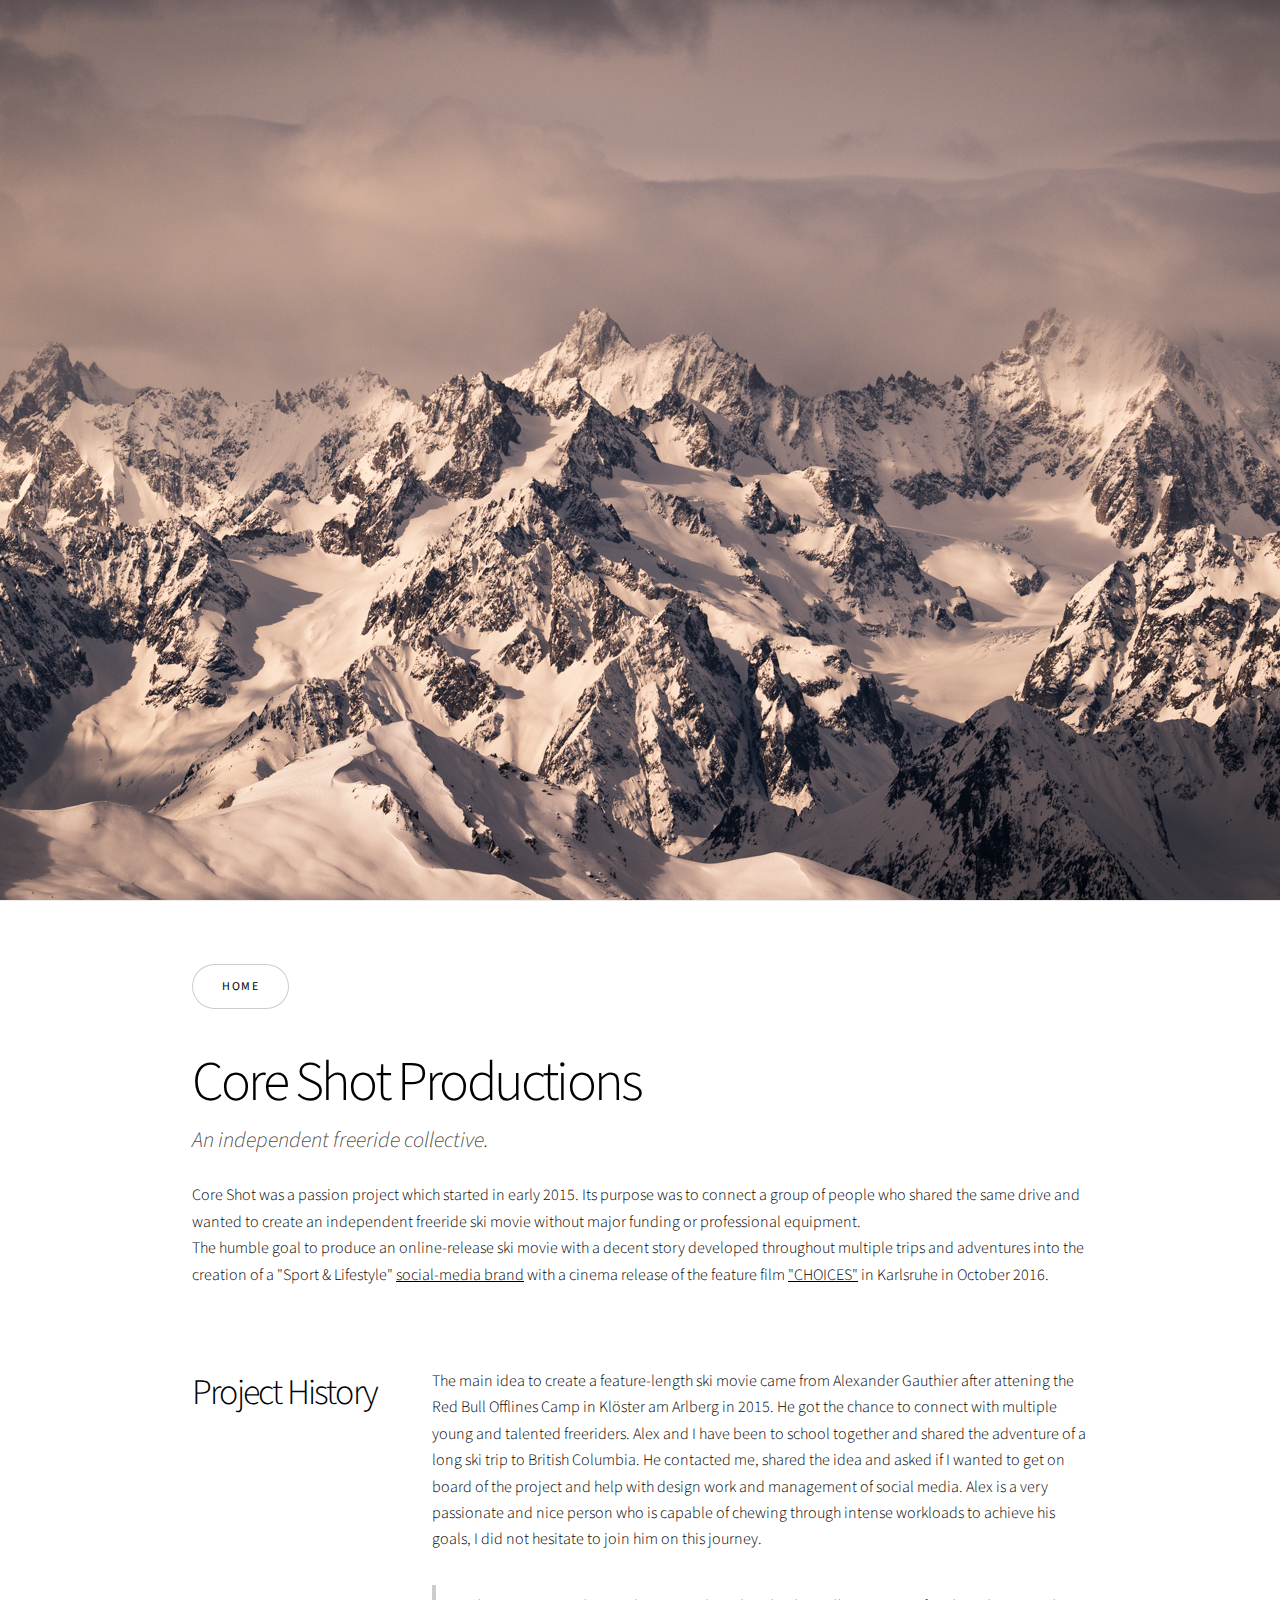
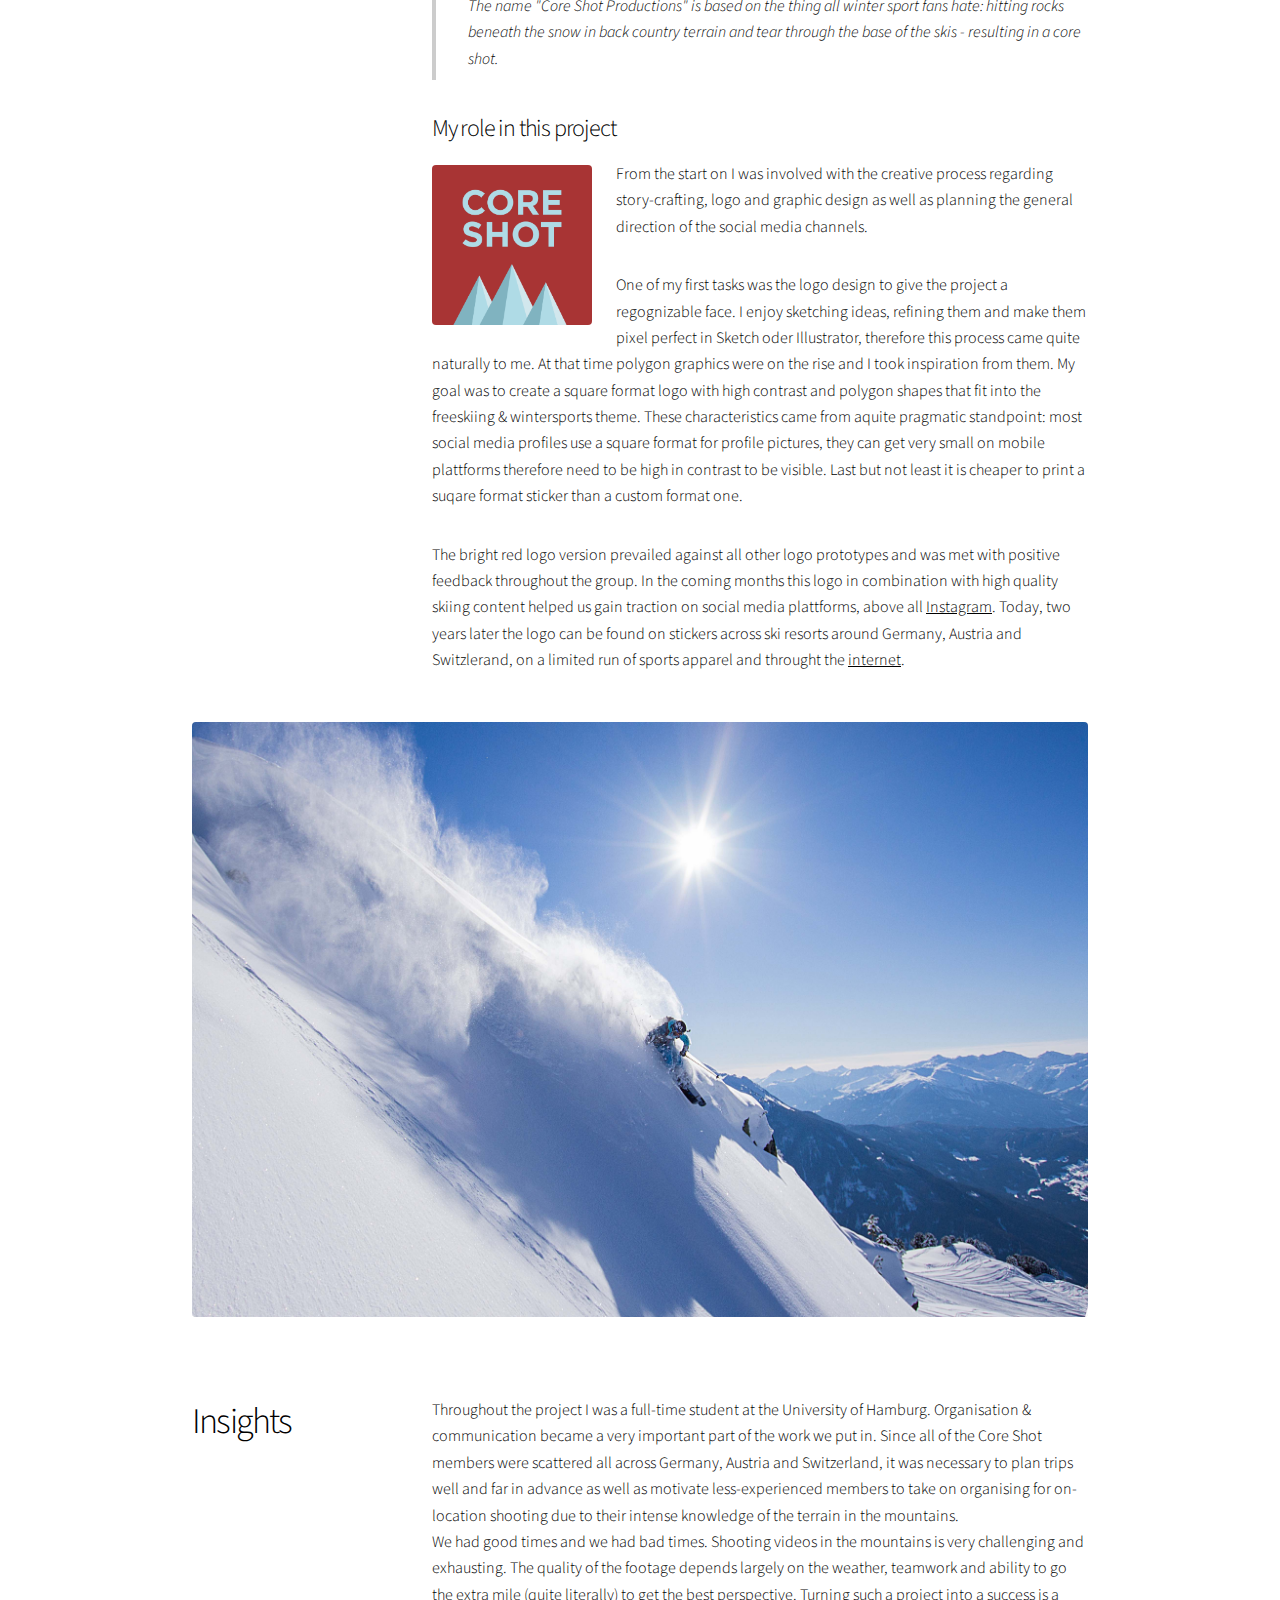
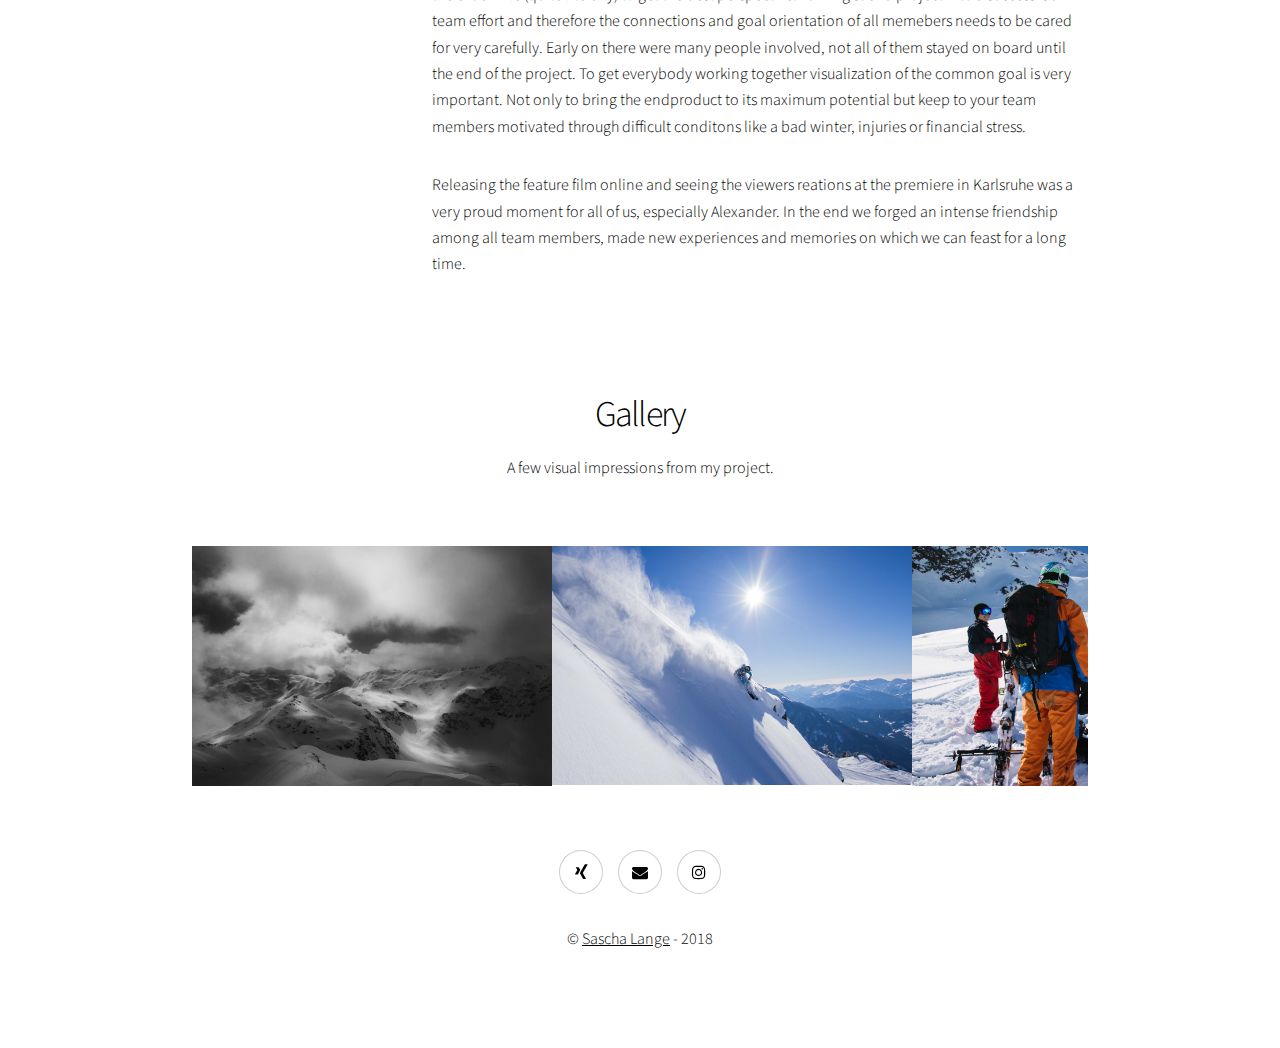
==== commit 3710d345: "add: text, images, layout" ====
--- a/project1.html
+++ b/project1.html
@@ -95,11 +95,11 @@
 						<section class="wrapper style1 align-center">
 							<div class="inner">
 								<h2>Gallery</h2>
-								<p>A few visual impressions from our project.</p>
+								<p>A few visual impressions from my project.</p>
 							</div>
 
 							<!-- Picture Elements -->
-							<div class="gallery style2 medium lightbox onscroll-fade-in">
+							<div class="gallery style2 medium lightbox onload-fade-in">
 								<article>
 									<a href="images/csp/00.jpg" class="image">
 										<img src="images/csp/00.jpg" alt="" />
@@ -197,9 +197,6 @@
 									</div>
 								</article>
 							</div>
-
-
-
 					</section>
 
 				
@@ -211,10 +208,21 @@
 						<div class="inner">
 							<ul class="icons">
 								<li><a href="https://www.xing.com/profile/Sascha_Lange65" class="icon style2 fa-xing"><span class="label">LinkedIn</span></a></li>
+								<li>
+									<a 
+									data-name="career.sascha" 
+									data-domain="gmail" 
+									data-tld="com" 
+									href="#" 
+									class="icon style2 fa-envelope" 
+									onclick="window.location.href = 'mailto:' + this.dataset.name + '@' + this.dataset.domain + '.' + this.dataset.tld">
+									
+									<span class="label"></span>
+									</a>
+								</li>
 								<li><a href="https://www.instagram.com/slshdot/" class="icon style2 fa-instagram"><span class="label">Instagram</span></a></li>
-								<!-- <li><a href="#" class="icon style2 fa-envelope"><span class="label">Email</span></a></li> -->
 							</ul>
-							<p>&copy; Sascha Lange - 2018
+							<p>&copy; <a href="index.html">Sascha Lange</a> - 2018
 						</div>
 					</footer>
 
--- a/assets/css/main.css
+++ b/assets/css/main.css
@@ -1,5 +1,14 @@
 @import url(font-awesome.min.css);
 @import url("https://fonts.googleapis.com/css?family=Source+Sans+Pro:300,300i,400,400i");
+
+
+/*
+	Custom CSS for Cryptedmail
+*/
+
+.cryptedmail:after {
+  content: attr(data-name) "@" attr(data-domain) "." attr(data-tld); 
+}
 
 /*
 	Story by HTML5 UP
@@ -3604,7 +3613,8 @@
 
 			}
 
-		.banner.style1.image-position-left .image img {
+		.banner.style1.
+		ition-left .image img {
 			-moz-object-position: left;
 			-webkit-object-position: left;
 			-ms-object-position: left;
